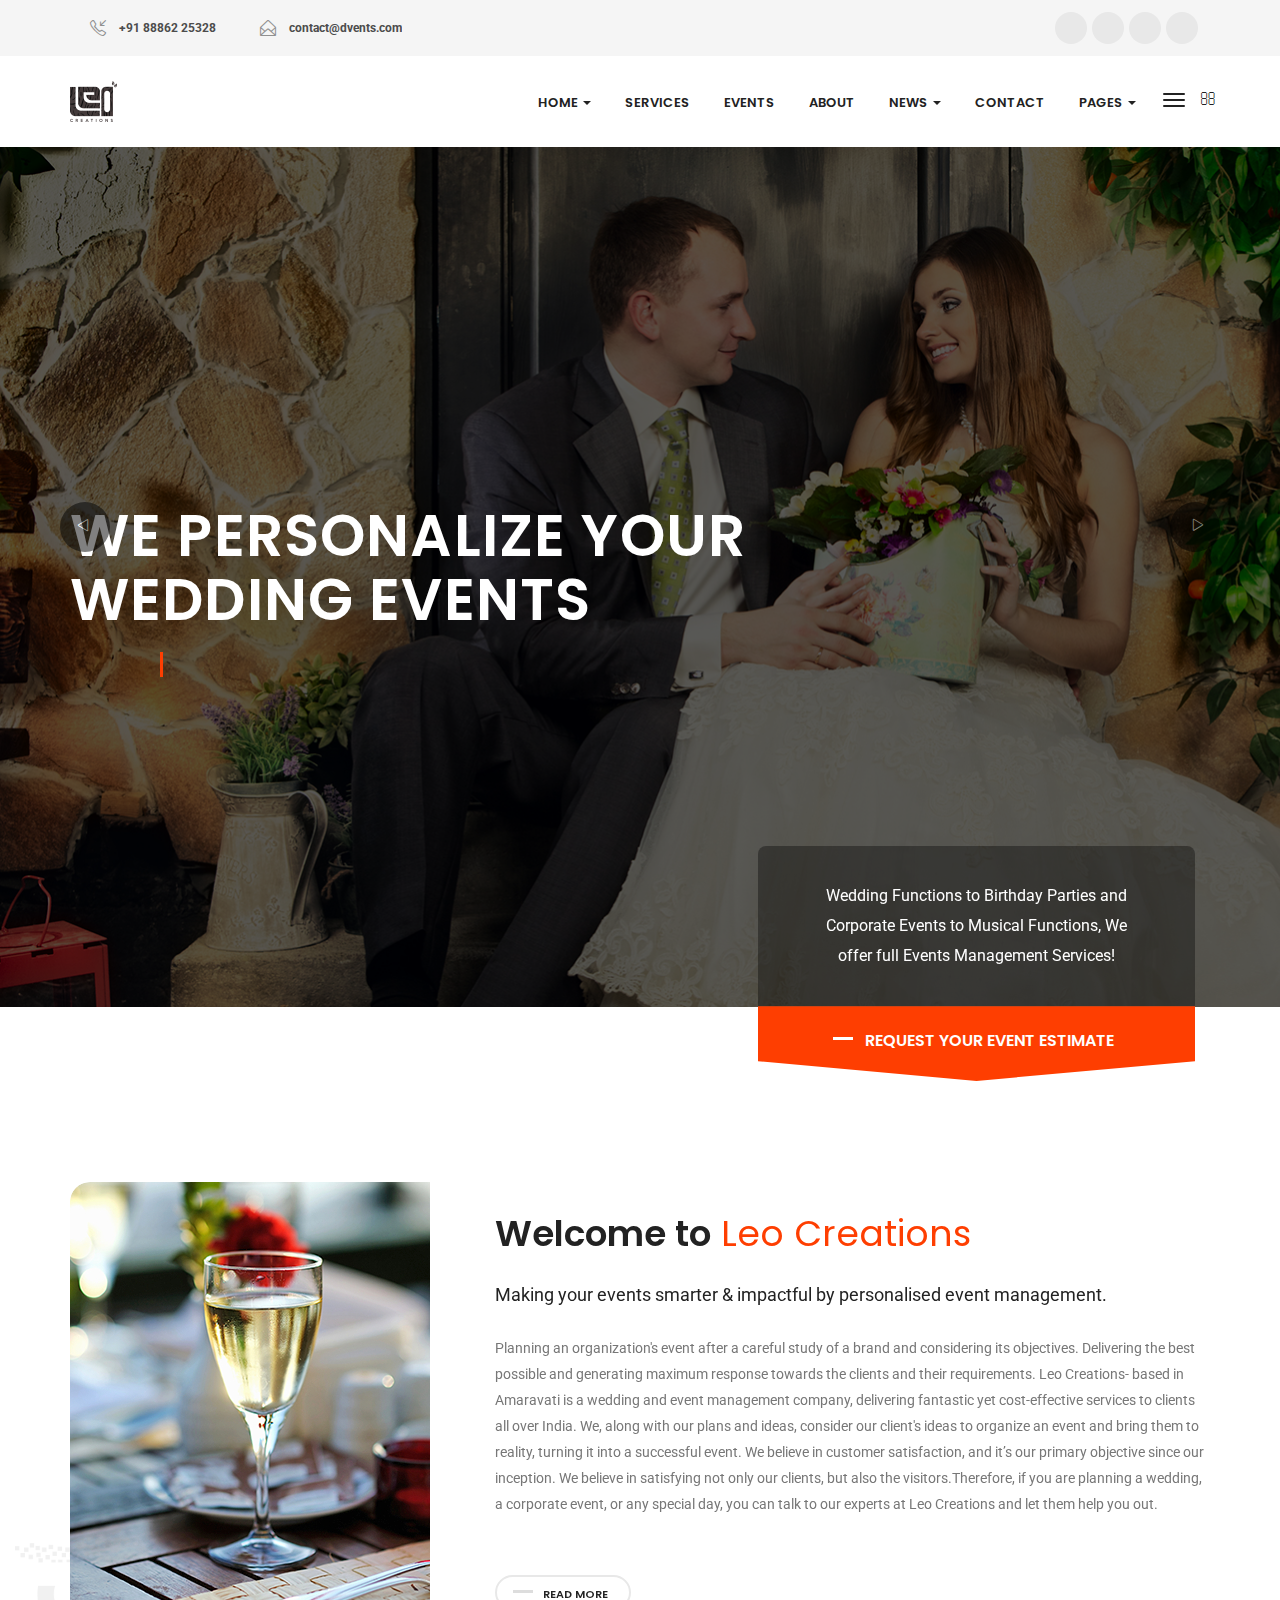
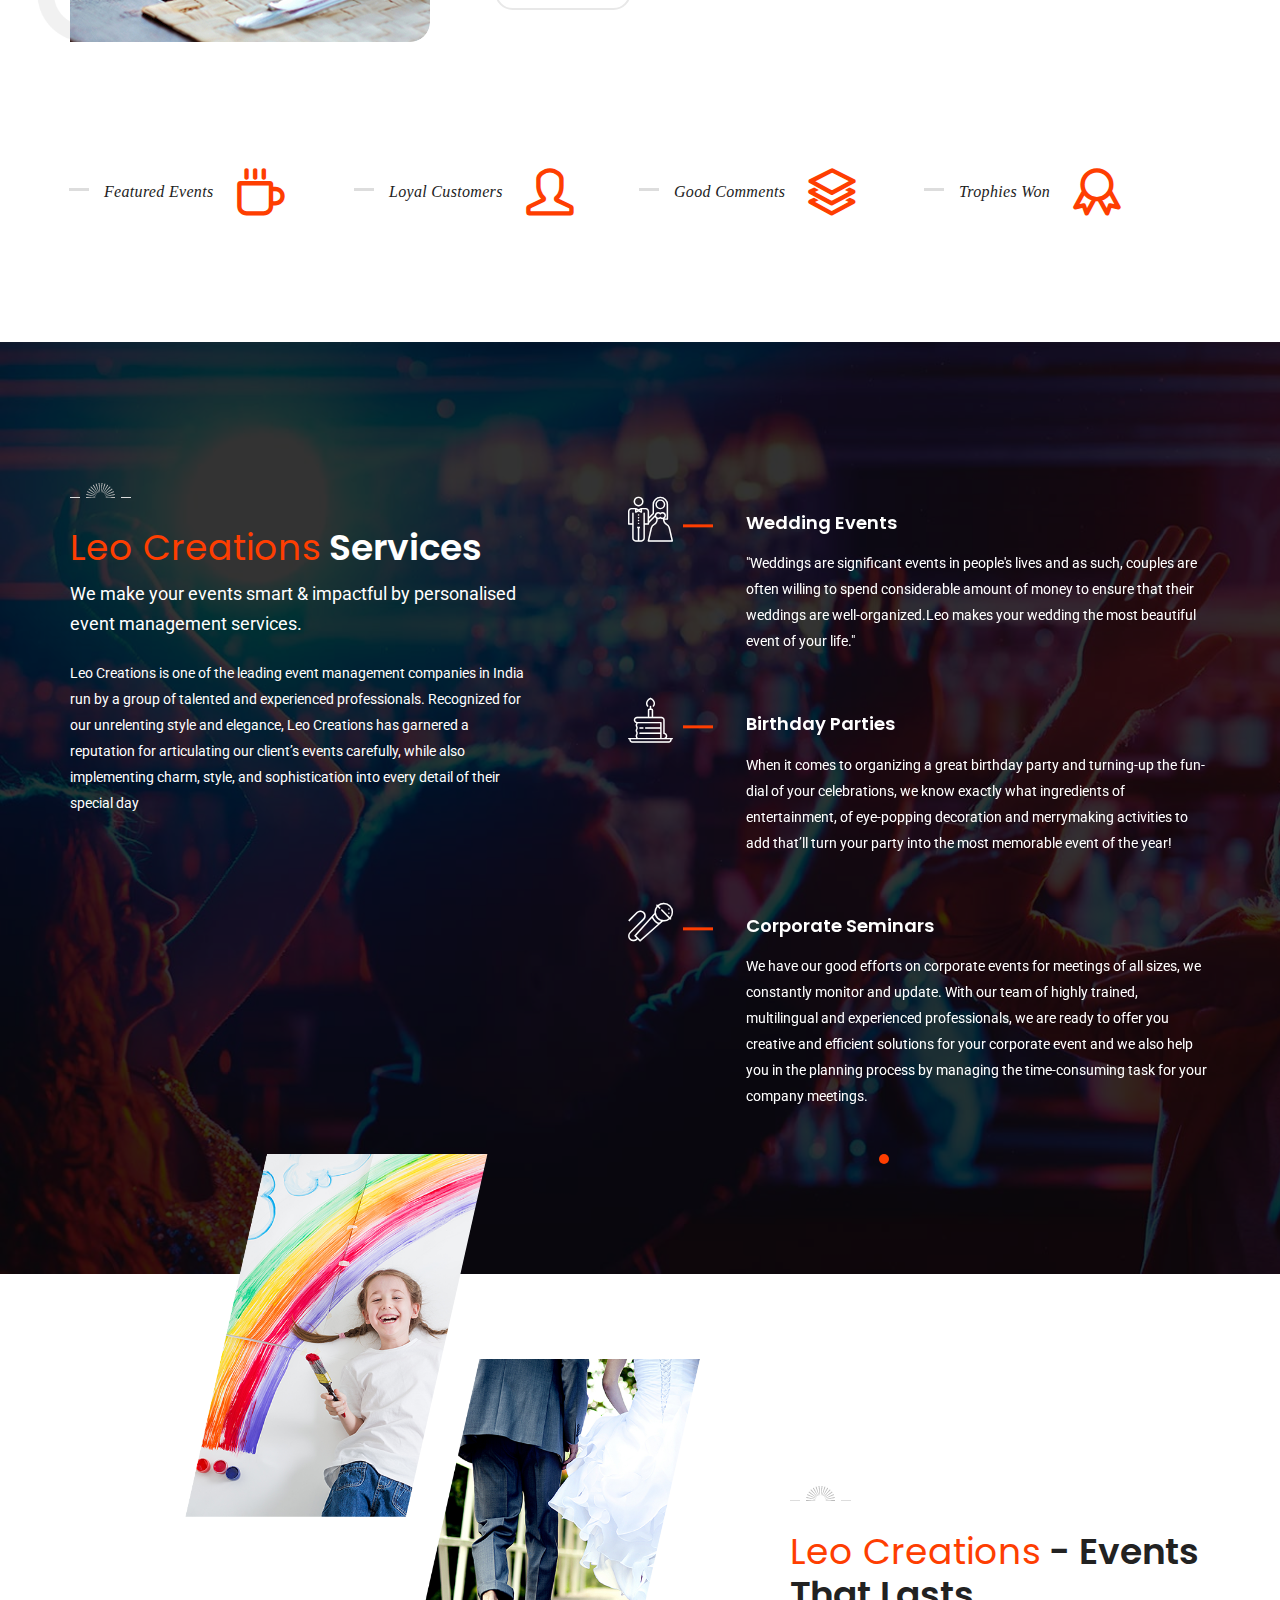
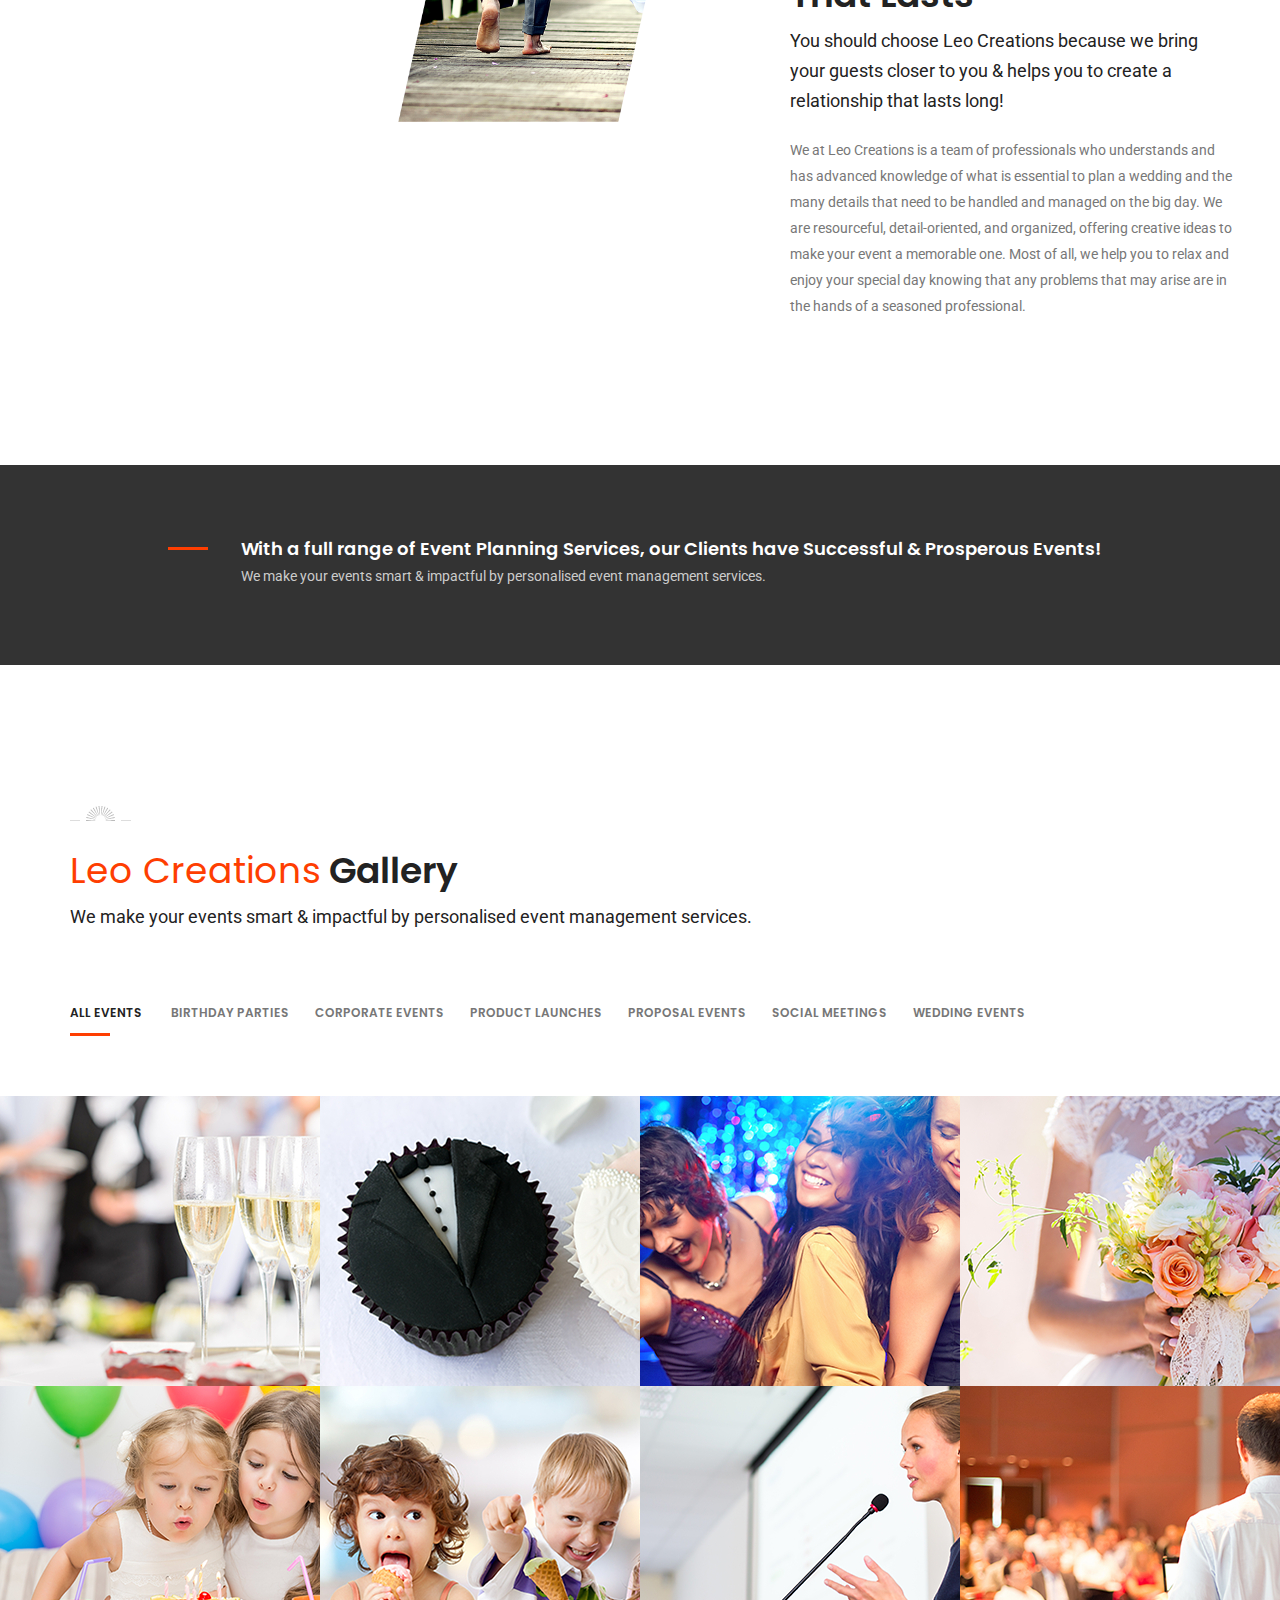
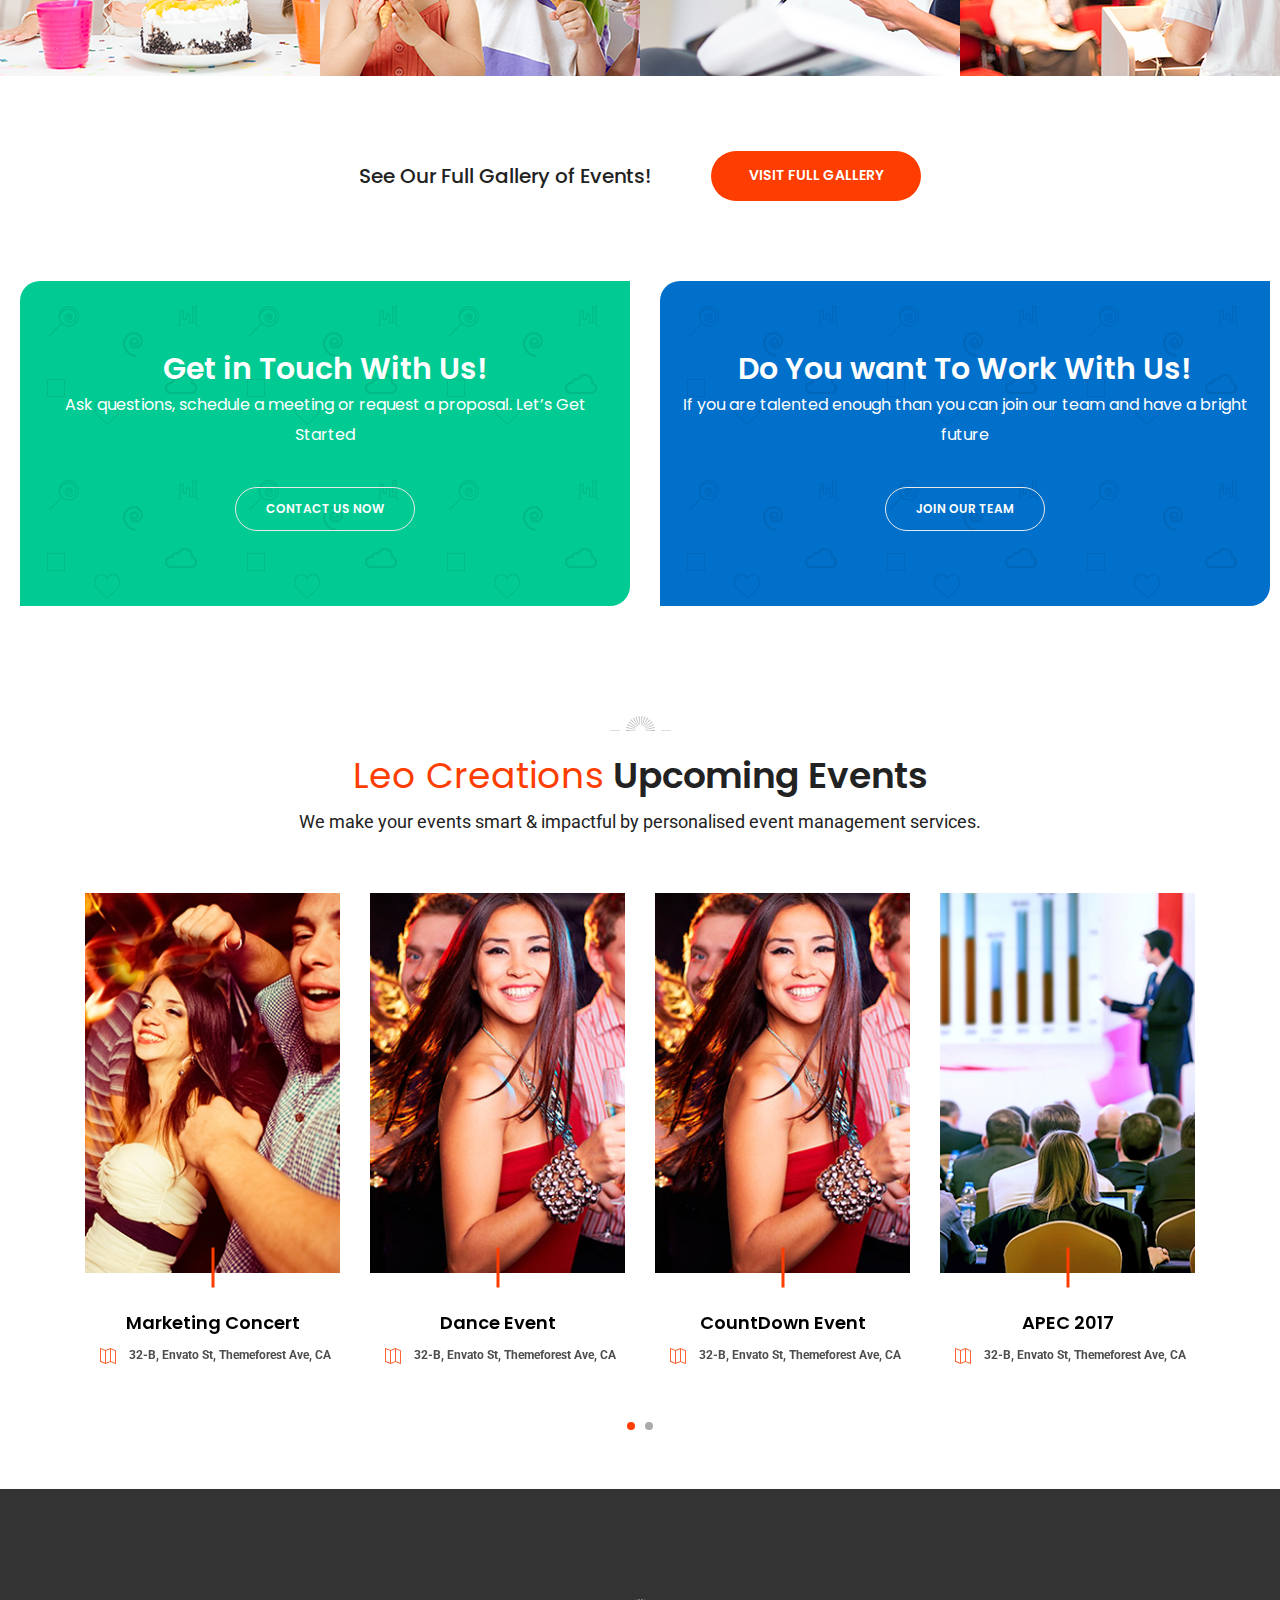
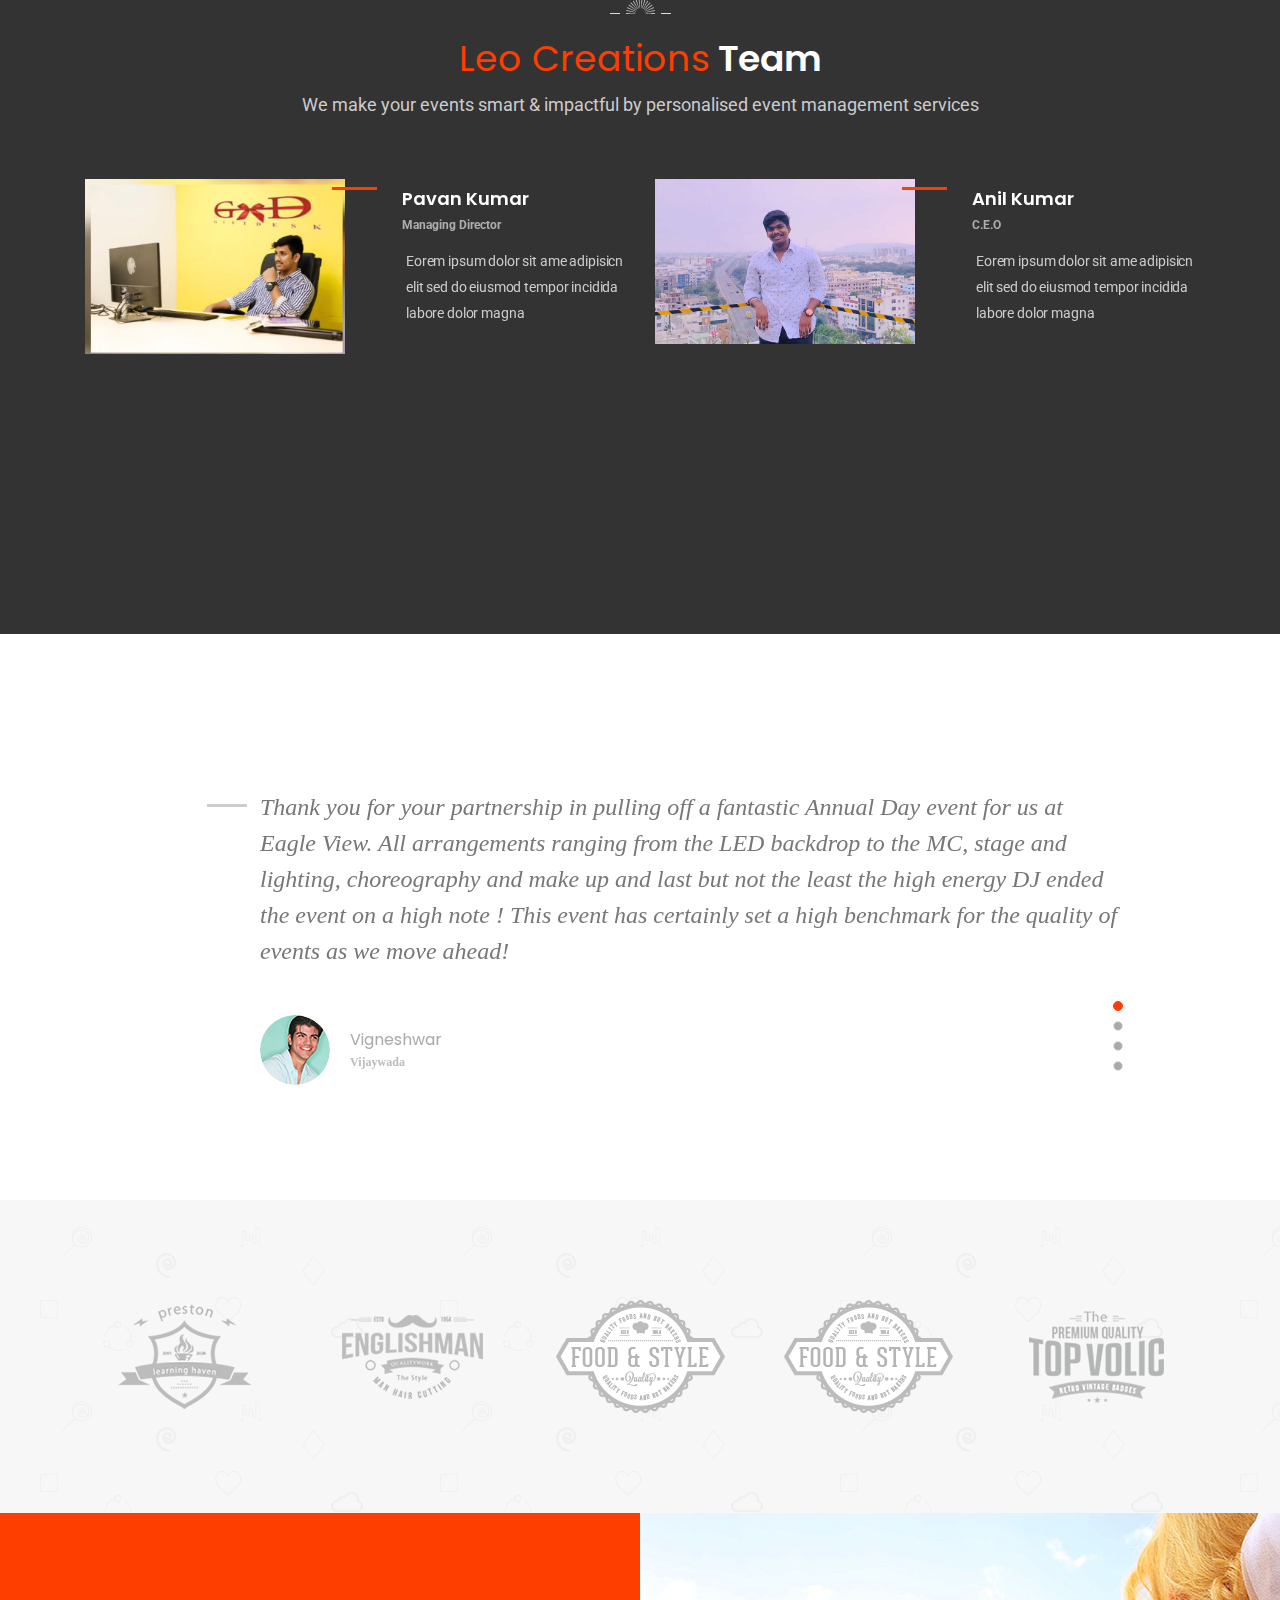
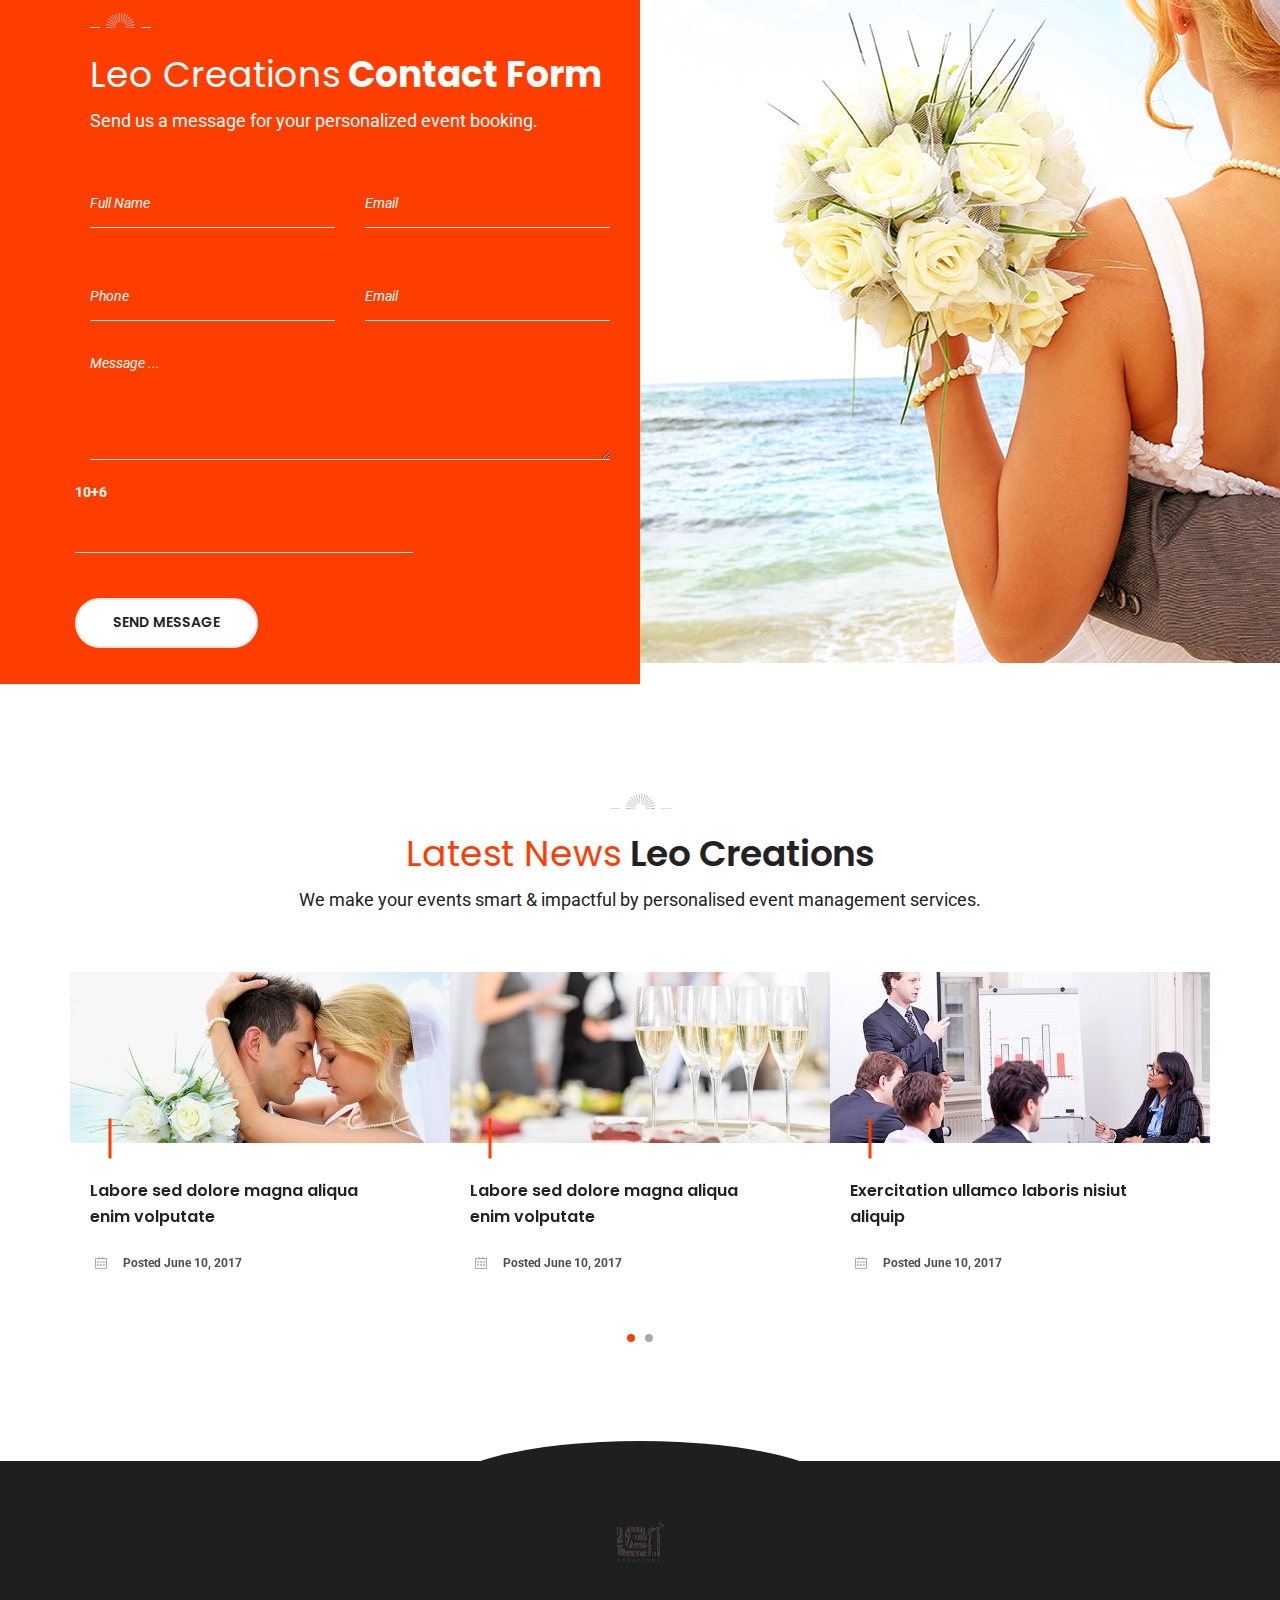
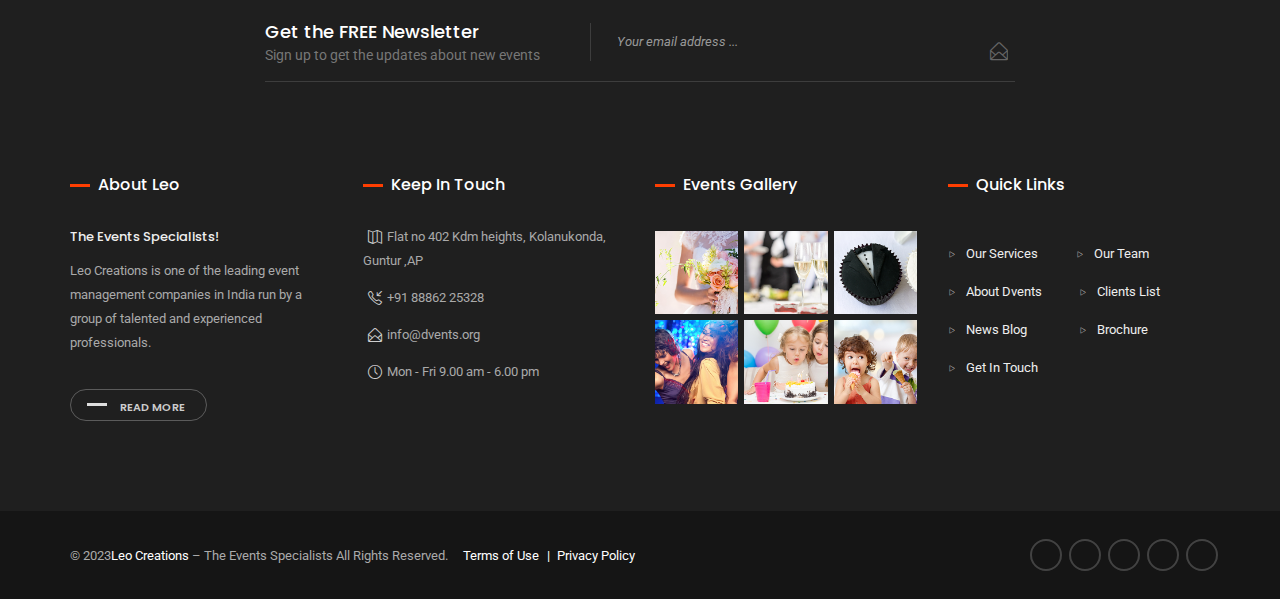
==== dvents/home pages/index.html @ 42c7dfa6 "first commit" ====
<!DOCTYPE html>
<html lang="en-US" >


<!-- Mirrored from demo.ovatheme.com/dvents/home-2/ by HTTrack Website Copier/3.x [XR&CO'2014], Mon, 02 Jan 2023 11:32:27 GMT -->
<!-- Added by HTTrack --><meta http-equiv="content-type" content="text/html;charset=UTF-8" /><!-- /Added by HTTrack -->
<head>
    <meta http-equiv="Content-Type" content="text/html; charset=UTF-8" />
    <link rel="profile" href="https://gmpg.org/xfn/11">
    <link rel="pingback" href="https://demo.ovatheme.com/dvents/xmlrpc.php">
    <meta http-equiv="X-UA-Compatible" content="IE=edge">
    <meta name="viewport" content="width=device-width, initial-scale=1, maximum-scale=1, user-scalable=0"/>
    <title>Home 2 &#8211; Dvents Events Management Companies and Agencies</title>
<meta name='robots' content='max-image-preview:large' />
<link rel='dns-prefetch' href='http://demo.ovatheme.com/' />
<link rel='dns-prefetch' href='http://fonts.googleapis.com/' />
<link rel="alternate" type="application/rss+xml" title="Dvents Events Management Companies and Agencies &raquo; Feed" href="https://demo.ovatheme.com/dvents/feed/" />
<link rel="alternate" type="application/rss+xml" title="Dvents Events Management Companies and Agencies &raquo; Comments Feed" href="https://demo.ovatheme.com/dvents/comments/feed/" />
<script type="text/javascript">
window._wpemojiSettings = {"baseUrl":"https:\/\/s.w.org\/images\/core\/emoji\/14.0.0\/72x72\/","ext":".png","svgUrl":"https:\/\/s.w.org\/images\/core\/emoji\/14.0.0\/svg\/","svgExt":".svg","source":{"concatemoji":"https:\/\/demo.ovatheme.com\/dvents\/wp-includes\/js\/wp-emoji-release.min.js?ver=6.1.1"}};
/*! This file is auto-generated */
!function(e,a,t){var n,r,o,i=a.createElement("canvas"),p=i.getContext&&i.getContext("2d");function s(e,t){var a=String.fromCharCode,e=(p.clearRect(0,0,i.width,i.height),p.fillText(a.apply(this,e),0,0),i.toDataURL());return p.clearRect(0,0,i.width,i.height),p.fillText(a.apply(this,t),0,0),e===i.toDataURL()}function c(e){var t=a.createElement("script");t.src=e,t.defer=t.type="text/javascript",a.getElementsByTagName("head")[0].appendChild(t)}for(o=Array("flag","emoji"),t.supports={everything:!0,everythingExceptFlag:!0},r=0;r<o.length;r++)t.supports[o[r]]=function(e){if(p&&p.fillText)switch(p.textBaseline="top",p.font="600 32px Arial",e){case"flag":return s([127987,65039,8205,9895,65039],[127987,65039,8203,9895,65039])?!1:!s([55356,56826,55356,56819],[55356,56826,8203,55356,56819])&&!s([55356,57332,56128,56423,56128,56418,56128,56421,56128,56430,56128,56423,56128,56447],[55356,57332,8203,56128,56423,8203,56128,56418,8203,56128,56421,8203,56128,56430,8203,56128,56423,8203,56128,56447]);case"emoji":return!s([129777,127995,8205,129778,127999],[129777,127995,8203,129778,127999])}return!1}(o[r]),t.supports.everything=t.supports.everything&&t.supports[o[r]],"flag"!==o[r]&&(t.supports.everythingExceptFlag=t.supports.everythingExceptFlag&&t.supports[o[r]]);t.supports.everythingExceptFlag=t.supports.everythingExceptFlag&&!t.supports.flag,t.DOMReady=!1,t.readyCallback=function(){t.DOMReady=!0},t.supports.everything||(n=function(){t.readyCallback()},a.addEventListener?(a.addEventListener("DOMContentLoaded",n,!1),e.addEventListener("load",n,!1)):(e.attachEvent("onload",n),a.attachEvent("onreadystatechange",function(){"complete"===a.readyState&&t.readyCallback()})),(e=t.source||{}).concatemoji?c(e.concatemoji):e.wpemoji&&e.twemoji&&(c(e.twemoji),c(e.wpemoji)))}(window,document,window._wpemojiSettings);
</script>
<style type="text/css">
img.wp-smiley,
img.emoji {
	display: inline !important;
	border: none !important;
	box-shadow: none !important;
	height: 1em !important;
	width: 1em !important;
	margin: 0 0.07em !important;
	vertical-align: -0.1em !important;
	background: none !important;
	padding: 0 !important;
}
</style>
	<link rel='stylesheet' id='wp-block-library-css' href='../wp-includes/css/dist/block-library/style.min6a4d.css?ver=6.1.1' type='text/css' media='all' />
<link rel='stylesheet' id='classic-theme-styles-css' href='../wp-includes/css/classic-themes.min68b3.css?ver=1' type='text/css' media='all' />
<style id='global-styles-inline-css' type='text/css'>
body{--wp--preset--color--black: #000000;--wp--preset--color--cyan-bluish-gray: #abb8c3;--wp--preset--color--white: #ffffff;--wp--preset--color--pale-pink: #f78da7;--wp--preset--color--vivid-red: #cf2e2e;--wp--preset--color--luminous-vivid-orange: #ff6900;--wp--preset--color--luminous-vivid-amber: #fcb900;--wp--preset--color--light-green-cyan: #7bdcb5;--wp--preset--color--vivid-green-cyan: #00d084;--wp--preset--color--pale-cyan-blue: #8ed1fc;--wp--preset--color--vivid-cyan-blue: #0693e3;--wp--preset--color--vivid-purple: #9b51e0;--wp--preset--gradient--vivid-cyan-blue-to-vivid-purple: linear-gradient(135deg,rgba(6,147,227,1) 0%,rgb(155,81,224) 100%);--wp--preset--gradient--light-green-cyan-to-vivid-green-cyan: linear-gradient(135deg,rgb(122,220,180) 0%,rgb(0,208,130) 100%);--wp--preset--gradient--luminous-vivid-amber-to-luminous-vivid-orange: linear-gradient(135deg,rgba(252,185,0,1) 0%,rgba(255,105,0,1) 100%);--wp--preset--gradient--luminous-vivid-orange-to-vivid-red: linear-gradient(135deg,rgba(255,105,0,1) 0%,rgb(207,46,46) 100%);--wp--preset--gradient--very-light-gray-to-cyan-bluish-gray: linear-gradient(135deg,rgb(238,238,238) 0%,rgb(169,184,195) 100%);--wp--preset--gradient--cool-to-warm-spectrum: linear-gradient(135deg,rgb(74,234,220) 0%,rgb(151,120,209) 20%,rgb(207,42,186) 40%,rgb(238,44,130) 60%,rgb(251,105,98) 80%,rgb(254,248,76) 100%);--wp--preset--gradient--blush-light-purple: linear-gradient(135deg,rgb(255,206,236) 0%,rgb(152,150,240) 100%);--wp--preset--gradient--blush-bordeaux: linear-gradient(135deg,rgb(254,205,165) 0%,rgb(254,45,45) 50%,rgb(107,0,62) 100%);--wp--preset--gradient--luminous-dusk: linear-gradient(135deg,rgb(255,203,112) 0%,rgb(199,81,192) 50%,rgb(65,88,208) 100%);--wp--preset--gradient--pale-ocean: linear-gradient(135deg,rgb(255,245,203) 0%,rgb(182,227,212) 50%,rgb(51,167,181) 100%);--wp--preset--gradient--electric-grass: linear-gradient(135deg,rgb(202,248,128) 0%,rgb(113,206,126) 100%);--wp--preset--gradient--midnight: linear-gradient(135deg,rgb(2,3,129) 0%,rgb(40,116,252) 100%);--wp--preset--duotone--dark-grayscale: url('#wp-duotone-dark-grayscale');--wp--preset--duotone--grayscale: url('#wp-duotone-grayscale');--wp--preset--duotone--purple-yellow: url('#wp-duotone-purple-yellow');--wp--preset--duotone--blue-red: url('#wp-duotone-blue-red');--wp--preset--duotone--midnight: url('#wp-duotone-midnight');--wp--preset--duotone--magenta-yellow: url('#wp-duotone-magenta-yellow');--wp--preset--duotone--purple-green: url('#wp-duotone-purple-green');--wp--preset--duotone--blue-orange: url('#wp-duotone-blue-orange');--wp--preset--font-size--small: 13px;--wp--preset--font-size--medium: 20px;--wp--preset--font-size--large: 36px;--wp--preset--font-size--x-large: 42px;--wp--preset--spacing--20: 0.44rem;--wp--preset--spacing--30: 0.67rem;--wp--preset--spacing--40: 1rem;--wp--preset--spacing--50: 1.5rem;--wp--preset--spacing--60: 2.25rem;--wp--preset--spacing--70: 3.38rem;--wp--preset--spacing--80: 5.06rem;}:where(.is-layout-flex){gap: 0.5em;}body .is-layout-flow > .alignleft{float: left;margin-inline-start: 0;margin-inline-end: 2em;}body .is-layout-flow > .alignright{float: right;margin-inline-start: 2em;margin-inline-end: 0;}body .is-layout-flow > .aligncenter{margin-left: auto !important;margin-right: auto !important;}body .is-layout-constrained > .alignleft{float: left;margin-inline-start: 0;margin-inline-end: 2em;}body .is-layout-constrained > .alignright{float: right;margin-inline-start: 2em;margin-inline-end: 0;}body .is-layout-constrained > .aligncenter{margin-left: auto !important;margin-right: auto !important;}body .is-layout-constrained > :where(:not(.alignleft):not(.alignright):not(.alignfull)){max-width: var(--wp--style--global--content-size);margin-left: auto !important;margin-right: auto !important;}body .is-layout-constrained > .alignwide{max-width: var(--wp--style--global--wide-size);}body .is-layout-flex{display: flex;}body .is-layout-flex{flex-wrap: wrap;align-items: center;}body .is-layout-flex > *{margin: 0;}:where(.wp-block-columns.is-layout-flex){gap: 2em;}.has-black-color{color: var(--wp--preset--color--black) !important;}.has-cyan-bluish-gray-color{color: var(--wp--preset--color--cyan-bluish-gray) !important;}.has-white-color{color: var(--wp--preset--color--white) !important;}.has-pale-pink-color{color: var(--wp--preset--color--pale-pink) !important;}.has-vivid-red-color{color: var(--wp--preset--color--vivid-red) !important;}.has-luminous-vivid-orange-color{color: var(--wp--preset--color--luminous-vivid-orange) !important;}.has-luminous-vivid-amber-color{color: var(--wp--preset--color--luminous-vivid-amber) !important;}.has-light-green-cyan-color{color: var(--wp--preset--color--light-green-cyan) !important;}.has-vivid-green-cyan-color{color: var(--wp--preset--color--vivid-green-cyan) !important;}.has-pale-cyan-blue-color{color: var(--wp--preset--color--pale-cyan-blue) !important;}.has-vivid-cyan-blue-color{color: var(--wp--preset--color--vivid-cyan-blue) !important;}.has-vivid-purple-color{color: var(--wp--preset--color--vivid-purple) !important;}.has-black-background-color{background-color: var(--wp--preset--color--black) !important;}.has-cyan-bluish-gray-background-color{background-color: var(--wp--preset--color--cyan-bluish-gray) !important;}.has-white-background-color{background-color: var(--wp--preset--color--white) !important;}.has-pale-pink-background-color{background-color: var(--wp--preset--color--pale-pink) !important;}.has-vivid-red-background-color{background-color: var(--wp--preset--color--vivid-red) !important;}.has-luminous-vivid-orange-background-color{background-color: var(--wp--preset--color--luminous-vivid-orange) !important;}.has-luminous-vivid-amber-background-color{background-color: var(--wp--preset--color--luminous-vivid-amber) !important;}.has-light-green-cyan-background-color{background-color: var(--wp--preset--color--light-green-cyan) !important;}.has-vivid-green-cyan-background-color{background-color: var(--wp--preset--color--vivid-green-cyan) !important;}.has-pale-cyan-blue-background-color{background-color: var(--wp--preset--color--pale-cyan-blue) !important;}.has-vivid-cyan-blue-background-color{background-color: var(--wp--preset--color--vivid-cyan-blue) !important;}.has-vivid-purple-background-color{background-color: var(--wp--preset--color--vivid-purple) !important;}.has-black-border-color{border-color: var(--wp--preset--color--black) !important;}.has-cyan-bluish-gray-border-color{border-color: var(--wp--preset--color--cyan-bluish-gray) !important;}.has-white-border-color{border-color: var(--wp--preset--color--white) !important;}.has-pale-pink-border-color{border-color: var(--wp--preset--color--pale-pink) !important;}.has-vivid-red-border-color{border-color: var(--wp--preset--color--vivid-red) !important;}.has-luminous-vivid-orange-border-color{border-color: var(--wp--preset--color--luminous-vivid-orange) !important;}.has-luminous-vivid-amber-border-color{border-color: var(--wp--preset--color--luminous-vivid-amber) !important;}.has-light-green-cyan-border-color{border-color: var(--wp--preset--color--light-green-cyan) !important;}.has-vivid-green-cyan-border-color{border-color: var(--wp--preset--color--vivid-green-cyan) !important;}.has-pale-cyan-blue-border-color{border-color: var(--wp--preset--color--pale-cyan-blue) !important;}.has-vivid-cyan-blue-border-color{border-color: var(--wp--preset--color--vivid-cyan-blue) !important;}.has-vivid-purple-border-color{border-color: var(--wp--preset--color--vivid-purple) !important;}.has-vivid-cyan-blue-to-vivid-purple-gradient-background{background: var(--wp--preset--gradient--vivid-cyan-blue-to-vivid-purple) !important;}.has-light-green-cyan-to-vivid-green-cyan-gradient-background{background: var(--wp--preset--gradient--light-green-cyan-to-vivid-green-cyan) !important;}.has-luminous-vivid-amber-to-luminous-vivid-orange-gradient-background{background: var(--wp--preset--gradient--luminous-vivid-amber-to-luminous-vivid-orange) !important;}.has-luminous-vivid-orange-to-vivid-red-gradient-background{background: var(--wp--preset--gradient--luminous-vivid-orange-to-vivid-red) !important;}.has-very-light-gray-to-cyan-bluish-gray-gradient-background{background: var(--wp--preset--gradient--very-light-gray-to-cyan-bluish-gray) !important;}.has-cool-to-warm-spectrum-gradient-background{background: var(--wp--preset--gradient--cool-to-warm-spectrum) !important;}.has-blush-light-purple-gradient-background{background: var(--wp--preset--gradient--blush-light-purple) !important;}.has-blush-bordeaux-gradient-background{background: var(--wp--preset--gradient--blush-bordeaux) !important;}.has-luminous-dusk-gradient-background{background: var(--wp--preset--gradient--luminous-dusk) !important;}.has-pale-ocean-gradient-background{background: var(--wp--preset--gradient--pale-ocean) !important;}.has-electric-grass-gradient-background{background: var(--wp--preset--gradient--electric-grass) !important;}.has-midnight-gradient-background{background: var(--wp--preset--gradient--midnight) !important;}.has-small-font-size{font-size: var(--wp--preset--font-size--small) !important;}.has-medium-font-size{font-size: var(--wp--preset--font-size--medium) !important;}.has-large-font-size{font-size: var(--wp--preset--font-size--large) !important;}.has-x-large-font-size{font-size: var(--wp--preset--font-size--x-large) !important;}
.wp-block-navigation a:where(:not(.wp-element-button)){color: inherit;}
:where(.wp-block-columns.is-layout-flex){gap: 2em;}
.wp-block-pullquote{font-size: 1.5em;line-height: 1.6;}
</style>
<link rel='stylesheet' id='contact-form-7-css' href='../wp-content/plugins/contact-form-7/includes/css/styles77e1.css?ver=5.6.4' type='text/css' media='all' />
<link rel='stylesheet' id='parent-style-css' href='../wp-content/themes/ova-dvents/style6a4d.css?ver=6.1.1' type='text/css' media='all' />
<link rel='stylesheet' id='ova-dvents-fonts-css' href='https://fonts.googleapis.com/css?family=Roboto%3A100%2C200%2C300%2C400%2C500%2C600%2C700%2C800%2C900%22%7CRaleway%3A100%2C200%2C300%2C400%2C500%2C600%2C700%2C800%2C900%7CPoppins%3A100%2C200%2C300%2C400%2C500%2C600%2C700%2C800%2C900&amp;subset=latin%2Clatin-ext' type='text/css' media='all' />
<link rel='stylesheet' id='bootstrap-css' href='../wp-content/themes/ova-dvents/assets/libs/bootstrap/bootstrap.css' type='text/css' media='all' />
<link rel='stylesheet' id='font-awesome-css' href='../wp-content/themes/ova-dvents/assets/plugins/font-awesome-4.4.0/css/font-awesome.min.css' type='text/css' media='all' />
<link rel='stylesheet' id='ova-dvents-master-css' href='../wp-content/themes/ova-dvents/assets/css/master.css' type='text/css' media='all' />
<link rel='stylesheet' id='ova-dvents-default-css' href='../wp-content/themes/ova-dvents/assets/css/default.css' type='text/css' media='all' />
<link rel='stylesheet' id='parent-stylesheet-css' href='../wp-content/themes/ova-dvents/style.css' type='text/css' media='all' />
<link rel='stylesheet' id='ova-dvents-style-css' href='../wp-content/themes/ova-dvents-child/style.css' type='text/css' media='all' />
<style id='ova-dvents-style-inline-css' type='text/css'>

    body{
      font-family: Roboto, sans-serif !important;
    }
    
    h1, h2, h3, h4, h5, h6, .h1, .h2, .h3, .h4, .h5, .h6{
        font-family: Poppins;
    }
    .btn, 
    .b-isotope-filter > li > a
    {
        font-family: Poppins;
    }
    
	a,
	.text-primary,
	.text-primary_h:hover,
	.text-primary_b:before,
	.text-primary_a:after,
	.list > li > a:hover,
	.list-mark-1 li:before,
	.pager li > a:hover,
	.pager li > a:hover .icon,
	.pagination_primary > li:first-child > a:hover,
	.pagination_primary > li:first-child > a:hover .icon,
	.pagination_primary > li:last-child > a:hover,
	.pagination_primary > li:last-child > a:hover .icon,
	.search-close:hover,
	.breadcrumb > li > a:hover,
	.navbar .navbar-nav > li > a:hover,
	.b-blockquote-3:after,
	.b-contact-social-net .social-net .social-net__link:hover,
	.pagination > .active > a,
	.pagination > .active > span,
	.pagination > .active > a:hover,
	.pagination > .active > span:hover,
	.pagination > .active > a:focus,
	.pagination > .active > span:focus,
	.footer-list__link:hover,
	.list_icon_color-primary li:before {color: #fe3e01;}
	.dropdown-menu > .active > a{
		background-color: #fe3e01 !important;
	}

	.b-post-sm-2 .entry-title a:hover,
	.b-events-2 .b-events-calendar__wrap:hover,
	.b-post-sm-2 .entry-title:hover,
	.b-post-sm-2 .entry-title a:hover,
	.b-events__title a:hover,
	.b-events-2__title a:hover,
	.pagination .current,
	.pagination li a:hover,
	.pagination li span:hover,
	ul.yamm>li.active>a,
	.b-events__details .icon
	{
		color: #fe3e01 !important;
	}
	.bg-primary,
	.bg-primary_h:hover,
	.bg-primary_b:before,
	.bg-primary_a:after,
	.btn:after,
	.pagination_primary > .active > a,
	.pagination_primary > .active > span,
	.pagination_primary > .active > a,
	.pagination_primary > .active > span,
	.pagination_primary > li > a:hover,
	.pagination_primary > li > a:focus,
	.dropcap_primary:first-letter,
	.tooltip-1 .tooltip-inner,
	.btn-primary,
	.forms__label-check-1:after,
	.forms__label-radio-2:before,
	.panel-default > .panel-heading,
	.b-isotope-filter > li > a.current:after,
	.b-isotope-filter > li > a:hover:after,
	.owl-theme .owl-controls .owl-page.active span,
	.owl-theme .owl-controls.clickable .owl-page:hover span,
	.b-pricing.active .b-pricing-price,
	.b-team .social-net__item:hover,
	.bx-wrapper .bx-pager.bx-default-pager a:hover,
	.bx-wrapper .bx-pager.bx-default-pager a.active,
	.bx-wrapper .bx-pager.bx-default-pager a:focus {background-color: #fe3e01;}
	
	
	.border_prim,
	.border_prim_h:hover,
	.pagination > .active > a,
	.pagination > .active > span,
	.pagination a:hover,
	.pagination span:hover,
	.pagination a:focus,
	.pagination span:focus,
	.progress_border_primary,
	.forms__label-radio-2:before,
	.owl-theme_mod-a .owl-controls .owl-page.active span,
	.owl-theme_mod-a .owl-controls.clickable .owl-page:hover span {border-color: #fe3e01;}
	
	.border-t_prim,
	.border-t_prim_a:after,
	.border-t_prim_b:before,
	.border-t_prim_h:hover,
	.tooltip-1.top .tooltip-arrow,
	.tooltip-1.top-left .tooltip-arrow,
	.tooltip-1.top-right .tooltip-arrow {border-top-color: #fe3e01;}
	
	.border-r_prim,
	.border-r_prim_h:hover,
	.tooltip-1.right .tooltip-arrow {border-right-color: #fe3e01;}
	
	.border-b_prim,
	.border-b_prim_h:hover,
	.tooltip-1.bottom .tooltip-arrow,
	.tooltip-1.bottom-left .tooltip-arrow,
	.tooltip-1.bottom-right .tooltip-arrow,
	.table_primary > thead > tr > th,
	.collapse.in {border-bottom-color: #fe3e01;}
	
	.border-l_prim,
	.border-l_prim_h:hover,
	.tooltip-1.left .tooltip-arrow,
	.border-left_primary:before,
	.b-blockquote-1 {border-left-color: #fe3e01;}
	.b-taglines__inner:before{ background-color: #fe3e01;}
	
	.navbar .navbar-nav > li > a { font-family: Poppins; }
	a.comment-reply-link{ font-family: Poppins; }
	.pagination__title,
	.progress__title ,
	.progress-w-number .progress-bar__number,
	.b-advertisement__label,
	.b-blockquote-3 .b-blockquote__author,
	.b-contact__name,
	.b-events .b-events-calendar,
	.b-events-2 .b-events-calendar,
	.b-info,
	.b-isotope-filter > li > a,
	.b-isotope-grid__title,
	.b-isotope__info,
	.b-post-1 .entry-footer .social-net__title,
	.b-post-1 .entry-footer .post-tags__link,
	.comments-list .comment-author,
	.comments-list .comment-btn,
	.about-author__title,
	.b-progress-list__item,
	.b-request-estimate__title,
	.b-taglines__title,
	.b-title-page__title,
	.footer .footer-section__subtitle,
	.widget-list .widget-list__link,
	.list-tags__link { font-family: Poppins; }

  
</style>
<link rel='stylesheet' id='js_composer_front-css' href='../wp-content/plugins/js_composer/assets/css/js_composer.mine1b2.css?ver=6.9.0' type='text/css' media='all' />
<script type='text/javascript' src='../wp-includes/js/jquery/jquery.mina7a0.js?ver=3.6.1' id='jquery-core-js'></script>
<script type='text/javascript' src='../wp-includes/js/jquery/jquery-migrate.mind617.js?ver=3.3.2' id='jquery-migrate-js'></script>
<link rel="https://api.w.org/" href="https://demo.ovatheme.com/dvents/wp-json/" /><link rel="alternate" type="application/json" href="https://demo.ovatheme.com/dvents/wp-json/wp/v2/pages/244" /><link rel="EditURI" type="application/rsd+xml" title="RSD" href="https://demo.ovatheme.com/dvents/xmlrpc.php?rsd" />
<link rel="wlwmanifest" type="application/wlwmanifest+xml" href="https://demo.ovatheme.com/dvents/wp-includes/wlwmanifest.xml" />
<meta name="generator" content="WordPress 6.1.1" />
<link rel="canonical" href="index.html" />
<link rel='shortlink' href='https://demo.ovatheme.com/dvents/?p=244' />
<link rel="alternate" type="application/json+oembed" href="https://demo.ovatheme.com/dvents/wp-json/oembed/1.0/embed?url=https%3A%2F%2Fdemo.ovatheme.com%2Fdvents%2Fhome-2%2F" />
<link rel="alternate" type="text/xml+oembed" href="https://demo.ovatheme.com/dvents/wp-json/oembed/1.0/embed?url=https%3A%2F%2Fdemo.ovatheme.com%2Fdvents%2Fhome-2%2F&amp;format=xml" />
<meta name="generator" content="Powered by WPBakery Page Builder - drag and drop page builder for WordPress."/>
<link rel="icon" href="../wp-content/uploads/2017/07/cropped-favicon-32x32.jpg" sizes="32x32" />
<link rel="icon" href="../wp-content/uploads/2017/07/cropped-favicon-192x192.jpg" sizes="192x192" />
<link rel="apple-touch-icon" href="../wp-content/uploads/2017/07/cropped-favicon-180x180.jpg" />
<meta name="msapplication-TileImage" content="https://demo.ovatheme.com/dvents/wp-content/uploads/2017/07/cropped-favicon-270x270.jpg" />
		<style type="text/css" id="wp-custom-css">
			.l-theme{max-width: 100%;}		</style>
		<style type="text/css" data-type="vc_shortcodes-custom-css">.vc_custom_1497177312395{background-image: url(../wp-content/uploads/2017/06/2-20985.jpg?id=146) !important;}.vc_custom_1497238475111{background-image: url(https://demo.ovatheme.com/dvents/wp-content/uploads/2017/06/2-2.jpg?id=146) !important;}.vc_custom_1499328454423{padding-bottom: 0px !important;}.vc_custom_1496978006309{padding-top: 0px !important;}.vc_custom_1498722038811{padding-bottom: 50px !important;}.vc_custom_1497253471038{background-image: url(https://demo.ovatheme.com/dvents/wp-content/uploads/2017/06/2-2.jpg?id=146) !important;}.vc_custom_1498642768805{padding-top: 0px !important;}.vc_custom_1497238518702{padding-top: 0px !important;}.vc_custom_1497249505789{padding-top: 0px !important;}</style><noscript><style> .wpb_animate_when_almost_visible { opacity: 1; }</style></noscript></head>

<body class="page-template-default page page-id-244 wpb-js-composer js-comp-ver-6.9.0 vc_responsive" >

    <div class="ovatheme_container_wide l-theme animated-css">
        <div class="wrapper">
    	
        <div class="header-search open-search">
    <div class="container">
        <div class="row">
            <div class="col-sm-8 col-sm-offset-2 col-xs-10 col-xs-offset-1">
                <div class="navbar-search">
                    <form class="search-global" action="https://demo.ovatheme.com/dvents/"  >
                        <input type="text" placeholder="Type to search" autocomplete="off" name="s" value="" class="search-global__input"/>
                        <button class="search-global__btn"><i class="icon stroke icon-Search"></i></button>
                        <div class="search-global__note">Begin typing your search above and press return to search.</div>
                    </form>
                </div>
            </div>
        </div>
    </div>
    <button type="button" class="search-close close"><i class="fa fa-times"></i></button>
</div>

<div data-off-canvas="mobile-slidebar left overlay">
    <a href="https://demo.ovatheme.com/dvents/" class="navbar-brand scroll">
                    <img src="../wp-content/uploads/2017/08\leo png.png" class="normal-logo" alt="Dvents Events Management Companies and Agencies">
            <img src="../wp-content/uploads/2017/08\leo png.png" alt="Dvents Events Management Companies and Agencies" class="scroll-logo hidden-xs"/>
            </a>

    <ul id="menu-mobile-menu" class="nav navbar-nav"><li class=" dropdown"><a title="Home" href="https://demo.ovatheme.com/" data-toggle="dropdown" class="dropdown-toggle" aria-haspopup="true" aria-expanded="false">Home <span class="caret"></span></a>
<ul role="menu" class=" dropdown-menu">
	<li><a title="Home" href="https://demo.ovatheme.com/dvents/">Home</a></li>
	<li class=" active"><a title="Home 2" href="index.html">Home 2</a></li>
</ul>
</li>
<li><a title="Services" href="https://demo.ovatheme.com/dvents/services/">Services</a></li>
<li><a title="Events" href="#events">Events</a></li>
<li><a title="About" href="https://demo.ovatheme.com/dvents/about/">About</a></li>
<li class=" dropdown"><a title="News" href="https://demo.ovatheme.com/dvents/blog/" data-toggle="dropdown" class="dropdown-toggle" aria-haspopup="true" aria-expanded="false">News <span class="caret"></span></a>
<ul role="menu" class=" dropdown-menu">
	<li><a title="Blog" href="https://demo.ovatheme.com/dvents/blog/">Blog</a></li>
	<li><a title="Blog detail" href="https://demo.ovatheme.com/dvents/labore-sed-dolore-magna-aliqua-enim-volputate/">Blog detail</a></li>
</ul>
</li>
<li><a title="Contact" href="https://demo.ovatheme.com/dvents/contact/">Contact</a></li>
<li class=" dropdown"><a title="Pages" href="#" data-toggle="dropdown" class="dropdown-toggle" aria-haspopup="true" aria-expanded="false">Pages <span class="caret"></span></a>
<ul role="menu" class=" dropdown-menu">
	<li><a title="Terms of use" href="https://demo.ovatheme.com/dvents/terms-of-use/">Terms of use</a></li>
	<li><a title="Privacy Policy" href="https://demo.ovatheme.com/dvents/privacy-policy/">Privacy Policy</a></li>
	<li><a title="Typography" href="https://demo.ovatheme.com/dvents/typography/">Typography</a></li>
</ul>
</li>
</ul></div>




<div class="wrap-fixed-menu" id="fixedMenu">
    <nav class="fullscreen-center-menu">
        <div class="menu-main-menu-container">
            <ul id="menu-popup-menu" class="menu"><li><a href="https://demo.ovatheme.com/dvents/">Home</a></li>
<li><a href="https://demo.ovatheme.com/dvents/services/">Services</a></li>
<li><a href="https://demo.ovatheme.com/dvents/events/">Events</a></li>
<li><a href="https://demo.ovatheme.com/dvents/about/">About</a></li>
<li><a href="https://demo.ovatheme.com/dvents/blog/">Blog</a></li>
<li><a href="https://demo.ovatheme.com/dvents/contact/">Get in Touch</a></li>
</ul>
        </div>
    </nav>
    <button type="button" class="fullmenu-close"><i class="fa fa-times"></i></button>
</div>
<header class="header header-boxed-width header-background-trans header-logo-black header-topbarbox-1-left header-topbarbox-2-right header-navibox-1-left header-navibox-2-right header-navibox-3-right header-navibox-4-right">
    <div class="top-bar">
        <div class="container container-boxed-width">
            <div class="container">
                <div class="header-topbarbox-1">

                    <ul class="top-bar-contact">
	                    		                    <li class="top-bar-contact__item"><i class="icon icon-call-in"></i>  +91 88862 25328</li><li class="top-bar-contact__item"><i class="icon icon-envelope-open"></i> <a href="https://demo.ovatheme.com/cdn-cgi/l/email-protection" class="__cf_email__" data-cfemail="e98a86879d888a9da98d9f8c879d9ac78a8684">[email&#160;protected]</a></li>	                                        </ul>
                </div>
                <div class="header-topbarbox-2">
                    <ul class="social-net list-inline">
	                    		                    <li class="social-net__item">
                     <a class="social-net__link text-primary_h" href="#" ><i class="icon fa fa-twitter"></i></a>
                 </li><li class="social-net__item">
                     <a class="social-net__link text-primary_h" href="#" ><i class="icon fa fa-facebook"></i></a>
                 </li><li class="social-net__item">
                     <a class="social-net__link text-primary_h" href="#" ><i class="icon fa fa-google-plus"></i></a>
                 </li><li class="social-net__item">
                     <a class="social-net__link text-primary_h" href="#" ><i class="icon fa fa-linkedin"></i></a>
                 </li>	                                        </ul>
                    <!-- end social-list-->
                </div>
            </div>
        </div>
    </div>
    <div class="container container-boxed-width">
        <div class="row" >
        <nav id="nav" class="navbar">
            <div class="container">
                <div class="header-navibox-1">
                    <!-- Mobile Trigger Start-->
                    <button class="menu-mobile-button visible-xs-block js-toggle-mobile-slidebar toggle-menu-button">
                        <i class="toggle-menu-button-icon">
                            <span></span>
                            <span></span>
                            <span></span>
                            <span></span>
                            <span></span>
                            <span></span>
                        </i>
                    </button>
                    <!-- Mobile Trigger End-->
                    <a href="https://demo.ovatheme.com/dvents/" class="navbar-brand scroll">
	                                                <img src="../wp-content/uploads/2017/08\leo png.png" class="normal-logo" alt="Dvents Events Management Companies and Agencies">
                            <img src="../wp-content/uploads/2017/08\leo png.png" alt="Dvents Events Management Companies and Agencies" class="scroll-logo hidden-xs"/>
	                                        </a>
                </div>
                <div class="header-navibox-3">
                    <ul class="nav navbar-nav hidden-xs clearfix vcenter">
                        <li>
                            <button class="js-toggle-screen toggle-menu-button">
                                <i class="toggle-menu-button-icon">
                                    <span></span>
                                    <span></span>
                                    <span></span>
                                    <span></span>
                                    <span></span>
                                    <span></span>
                                </i>
                            </button>
                        </li>
                        <li><a href="#" class="btn_header_search"><i class="fa fa-search"></i></a></li>
                    </ul>
                </div>
                <div class="header-navibox-2">

	                <ul id="menu-primary-menu" class="yamm main-menu nav navbar-nav"><li class=" dropdown"><a title="Home" href="#" data-toggle="dropdown" class="dropdown-toggle" aria-haspopup="true" aria-expanded="false">Home <span class="caret"></span></a>
<ul role="menu" class=" dropdown-menu">
	<li><a title="Home" href="https://demo.ovatheme.com/dvents/">Home</a></li>
	<li class=" active"><a title="Home 2" href="index.html">Home 2</a></li>
</ul>
</li>
<li><a title="SERVICES" href="#services">SERVICES</a></li>
<li><a title="Events" href="#events">Events</a></li>
<li><a title="ABOUT" href="#about">ABOUT</a></li>
<li class=" dropdown"><a title="NEWS" href="#" data-toggle="dropdown" class="dropdown-toggle" aria-haspopup="true" aria-expanded="false">NEWS <span class="caret"></span></a>
<ul role="menu" class=" dropdown-menu">
	<li><a title="Blog" href="#blog">Blog</a></li>
	<li><a title="Blog detail" href="https://demo.ovatheme.com/dvents/labore-sed-dolore-magna-aliqua-enim-volputate-2/">Blog detail</a></li>
</ul>
</li>
<li><a title="CONTACT" href="#contact-form">CONTACT</a></li>
<li class=" dropdown"><a title="PAGES" href="#" data-toggle="dropdown" class="dropdown-toggle" aria-haspopup="true" aria-expanded="false">PAGES <span class="caret"></span></a>
<ul role="menu" class=" dropdown-menu">
	<li><a title="Header 1" href="https://demo.ovatheme.com/dvents/header-1/">Header 1</a></li>
	<li><a title="Header 2" href="https://demo.ovatheme.com/dvents/header-2/">Header 2</a></li>
	<li><a title="Header 3" href="https://demo.ovatheme.com/dvents/header-3/">Header 3</a></li>
	<li><a title="Header 4" href="https://demo.ovatheme.com/dvents/header-4/">Header 4</a></li>
	<li><a title="Header 5" href="https://demo.ovatheme.com/dvents/header-5/">Header 5</a></li>
	<li><a title="Header 6" href="https://demo.ovatheme.com/dvents/header-6/">Header 6</a></li>
	<li><a title="Header 7" href="https://demo.ovatheme.com/dvents/header-7/">Header 7</a></li>
	<li><a title="Header 8" href="https://demo.ovatheme.com/dvents/header-8/">Header 8</a></li>
	<li><a title="Header 9" href="https://demo.ovatheme.com/dvents/header-9/">Header 9</a></li>
	<li><a title="Terms of use" href="https://demo.ovatheme.com/dvents/terms-of-use/">Terms of use</a></li>
	<li><a title="Privacy Policy" href="https://demo.ovatheme.com/dvents/privacy-policy/">Privacy Policy</a></li>
	<li><a title="Typography" href="https://demo.ovatheme.com/dvents/typography/">Typography</a></li>
</ul>
</li>
</ul>

                </div>
            </div>
        </nav>
        </div>
    </div>
</header>




        		<section class="page-section ">
		    <div class="container">
		        <div class="">
		            <div class=" ovatheme_nosidebar" >
	
<div data-vc-full-width="true" data-vc-full-width-init="false" data-vc-stretch-content="true" class="vc_row wpb_row vc_row-fluid vc_row-no-padding vc_row-o-content-middle vc_row-flex"><div class="wpb_column vc_column_container vc_col-sm-12"><div class="vc_column-inner"><div class="wpb_wrapper"><div 
	id="main-slider" 
	data-slider-width="100%" 
	data-slider-height="860" 
	data-slider-arrows="true" 
	data-slider-buttons="false" 
	data-slider-autoplay="true" 
	data-slideAnimationDuration="700" 
	class="main-slider slider-pro  main-slider_mod-a ">
	<div class="sp-slides"><div class="sp-slide ">
				<img src="../wp-content/uploads/2017/06/bg-2.jpg" alt="We are the Event Management Specialists" class="sp-image"/>
	            <div class="container">
	              <div class="row">
	                <div class="col-sm-10 ">
	                 
	<div 
	data-width="100%" 
	data-show-transition="left" 
	data-hide-transition="left" 
	data-show-duration="2000" 
	data-show-delay="1200" 
	data-hide-delay="400" 
	class="main-slider__info sp-layer">We are the Event Management Specialists</div>
	<h2 data-width="100%" 
	data-show-transition="left" 
	data-hide-transition="left" 
	data-show-duration="800" 
	data-show-delay="400" 
	data-hide-delay="400" 
	class="main-slider__title sp-layer">WE PERSONALIZE YOUR WEDDING EVENTS</h2>
	                  <div data-width="100%" data-show-transition="left" data-hide-transition="left" data-show-duration="1200" data-show-delay="600" data-hide-delay="400" class="sp-layer">
	                    <div class="main-slider__decor bg-primary"></div>
	                  </div>
	                  <div data-width="100%" data-show-transition="left" data-hide-transition="left" data-show-duration="1200" data-show-delay="2000" data-hide-delay="400" class="sp-layer"><a href="https://demo.ovatheme.com/service" class="main-slider__btn btn btn-default">our features</a></div>
	                </div>
	              </div>
	            </div>
             </div><div class="sp-slide ">
				<img src="../wp-content/uploads/2017/06/bg-1.jpg" alt="Birthday Event Management Specialists" class="sp-image"/>
	            <div class="container">
	              <div class="row">
	                <div class="col-sm-10 ">
	                  
	    <div data-width="100%" 
	    data-show-transition="right" 
	    data-hide-transition="left" 
	    data-show-duration="1200" 
	    data-show-delay="2000" 
	    data-hide-delay="400" 
	    data-vertical="190px" 
	    data-horizontal="0" 
	    class="main-slider__item-1 sp-layer"><img src="../wp-content/uploads/2017/06/item-2-1.png" alt="Item"/></div> 
	    <div data-width="100%" 
	    data-show-transition="left" 
	    data-hide-transition="left" 
	    data-show-duration="1200" 
	    data-show-delay="2000" 
	    data-hide-delay="400" 
	    data-vertical="250px" 
	    data-horizontal="100%" 
	    class="main-slider__item-2 sp-layer"><img src="../wp-content/uploads/2017/06/item-1-1.png" alt="Item"/></div> 
	    <div data-width="100%" 
	    data-show-transition="right" 
	    data-hide-transition="left" 
	    data-show-duration="1200" 
	    data-show-delay="2000" 
	    data-hide-delay="400" 
	    data-vertical="630px" 
	    data-horizontal="0" 
	    class="main-slider__item-3 sp-layer"><img src="../wp-content/uploads/2017/06/item-3-1.png" alt="Item"/></div>
	<div 
	data-width="100%" 
	data-show-transition="left" 
	data-hide-transition="left" 
	data-show-duration="2000" 
	data-show-delay="1200" 
	data-hide-delay="400" 
	class="main-slider__info sp-layer">Birthday Event Management Specialists</div>
	<h2 data-width="100%" 
	data-show-transition="left" 
	data-hide-transition="left" 
	data-show-duration="800" 
	data-show-delay="400" 
	data-hide-delay="400" 
	class="main-slider__title sp-layer">CELEBRATE YOUR EVENTS THAT LASTS LONGER</h2>
	                  <div data-width="100%" data-show-transition="left" data-hide-transition="left" data-show-duration="1200" data-show-delay="600" data-hide-delay="400" class="sp-layer">
	                    <div class="main-slider__decor bg-primary"></div>
	                  </div>
	                  <div data-width="100%" data-show-transition="left" data-hide-transition="left" data-show-duration="1200" data-show-delay="2000" data-hide-delay="400" class="sp-layer"><a href="https://demo.ovatheme.com/contact" class="main-slider__btn btn btn-primary">ask for a quote</a><a href="https://demo.ovatheme.com/about" class="main-slider__btn btn btn-default">read more</a></div>
	                </div>
	              </div>
	            </div>
             </div></div>
	</div></div></div></div></div><div class="vc_row-full-width vc_clearfix"></div><div class="vc_row wpb_row vc_row-fluid request-estimate-container vc_row-o-content-middle vc_row-flex"><div class="wpb_column vc_column_container vc_col-sm-12"><div class="vc_column-inner"><div class="wpb_wrapper"> 
 		<div class="col-xs-12">
            <div class="section-area">
              <div class="b-request-estimate">
                <div class="b-request-estimate__info">Wedding Functions to Birthday Parties and Corporate Events to Musical Functions, We offer full Events Management Services!</div><div class="b-request-estimate__title bg-primary"><span class="ui-decor-2"></span>request your event estimate</div>
              </div>
            </div>
          </div></div></div></div></div><div data-vc-full-width="true" id="about" data-vc-full-width-init="false" data-vc-stretch-content="true" class="vc_row wpb_row vc_row-fluid request-estimate-container vc_row-o-content-middle vc_row-flex"><div class="wpb_column vc_column_container vc_col-sm-12"><div class="vc_column-inner"><div class="wpb_wrapper">
				<section class="section-type-1 ">
	                <div class="label-vertical">
		                <div class="container">
			                <div class="row">
			                    <div class="col-md-4"><img src="../wp-content/uploads/2017/06/1-6.jpg" alt="Making your events smarter &amp; impactful by personalised event management." class="img-w-radius img-responsive" ></div>
				                <div class="col-md-8">
					                <div class="section-type-1__inner">
						                <!-- <div class="ui-decor-1"><img src="../wp-content/uploads/2017/06/ui-decor-1.png" alt="Making your events smarter &amp; impactful by personalised event management."></div>--> 
						                  <h2 class="ui-title-block">Welcome to<span class="text-primary"> Leo Creations</span></h2>
						                  <div class="ui-subtitle-block">Making your events smarter &amp; impactful by personalised event management.</div>
					                    	<p>Planning an organization's event after a careful study of a brand and considering its objectives. Delivering the best possible and generating maximum response towards the clients and their requirements. Leo Creations- based in Amaravati is a wedding and event management company, delivering fantastic yet cost-effective services to clients all over India. We, along with our plans and ideas, consider our client's ideas to organize an event and bring them to reality, turning it into a successful event. We believe in customer satisfaction, and it’s our primary objective since our inception. We believe in satisfying not only our clients, but also the visitors.Therefore, if you are planning a wedding, a corporate event, or any special day, you can talk to our experts at Leo Creations and let them help you out.</p>
					                      <a href="#" class="btn btn-default btn-xs"><i class="icon"></i>READ MORE</a>
					                  </div>
					            </div>    
			                </div>
		                </div>
	                </div>
                </section>
                
				
	</div></div></div></div><div class="vc_row-full-width vc_clearfix"></div><div class="vc_row wpb_row vc_row-fluid section-progress section-progress_mod-b vc_row-o-content-middle vc_row-flex"><div class="wpb_column vc_column_container vc_col-sm-12"><div class="vc_column-inner"><div class="wpb_wrapper"><div class="section-progress section-progress_mod-b " >
          		<ul class="b-progress-list b-progress-list_mod-a list-unstyled"><li class="b-progress-list__item clearfix">
                  <div class="b-progress-list__inner">
                    <div class="b-progress-list__label"></div>
                    <span data-percent="320" class="b-progress-list__percent js-chart">
                    	<span class="js-percent"></span>
                    </span>
                    <span class="b-progress-list__name">Featured Events</span>
                  </div>
                  <div class="b-progress-list__icon text-primary icon-cup"></div>
                </li><li class="b-progress-list__item clearfix">
                  <div class="b-progress-list__inner">
                    <div class="b-progress-list__label"></div>
                    <span data-percent="156" class="b-progress-list__percent js-chart">
                    	<span class="js-percent"></span>
                    </span>
                    <span class="b-progress-list__name">Loyal Customers</span>
                  </div>
                  <div class="b-progress-list__icon text-primary icon-user"></div>
                </li><li class="b-progress-list__item clearfix">
                  <div class="b-progress-list__inner">
                    <div class="b-progress-list__label"></div>
                    <span data-percent="594" class="b-progress-list__percent js-chart">
                    	<span class="js-percent"></span>
                    </span>
                    <span class="b-progress-list__name">Good Comments</span>
                  </div>
                  <div class="b-progress-list__icon text-primary icon-layers"></div>
                </li><li class="b-progress-list__item clearfix">
                  <div class="b-progress-list__inner">
                    <div class="b-progress-list__label"></div>
                    <span data-percent="167" class="b-progress-list__percent js-chart">
                    	<span class="js-percent"></span>
                    </span>
                    <span class="b-progress-list__name">Trophies Won</span>
                  </div>
                  <div class="b-progress-list__icon text-primary icon-badge"></div>
                </li></ul>
          	 </div></div></div></div></div><div data-vc-full-width="true" id="services" data-vc-full-width-init="false" class="vc_row wpb_row vc_row-fluid b-services area-bg area-bg_dark area-bg_op_90 parallax area-bg-table-cell vc_custom_1497177312395 vc_row-has-fill"><div class="area-bg__inner wpb_column vc_column_container vc_col-sm-12 vc_col-lg-5 vc_col-md-5"><div class="vc_column-inner"><div class="wpb_wrapper"><div class="ui-decor-1"><img src="../wp-content/uploads/2017/06/ui-decor-1.png" alt="DventsServices" ></div><h2 class="ui-title-block"><span class="text-primary">Leo Creations</span> Services</h2><div class="ui-subtitle-block">We make your events smart &amp; impactful by personalised event management services.</div>
	<div class="wpb_text_column wpb_content_element " >
		<div class="wpb_wrapper">
			<p>Leo Creations is one of the leading event management companies in India run by a group of talented and experienced professionals. Recognized for our unrelenting style and elegance, Leo Creations has garnered a reputation for articulating our client’s events carefully, while also implementing charm, style, and sophistication into every detail of their special day</p>

		</div>
	</div>
</div></div></div><div class="area-bg__inner wpb_column vc_column_container vc_col-sm-12 vc_col-lg-7 vc_col-md-7"><div class="vc_column-inner"><div class="wpb_wrapper"><div data-slides = 3 data-button = "true" data-autoplay = "true" data-time-next = "500" class="bxslider  "  ><section class="b-advantages-2 b-advantages-2_light"><i class="b-advantages-2__icon flaticon-people"></i>
                <div class="b-advantages-2__inner">
                  <h3 class="b-advantages-2__title ui-title-inner bg-primary_b">Wedding Events</h3>
                  <div class="b-advantages-2__info">"Weddings are significant events in people's lives and as such, couples are often willing to spend considerable amount of money to ensure that their weddings are well-organized.Leo makes your wedding the most beautiful event of your life."</div>
                </div>
             </section><section class="b-advantages-2 b-advantages-2_light"><i class="b-advantages-2__icon flaticon-food"></i>
                <div class="b-advantages-2__inner">
                  <h3 class="b-advantages-2__title ui-title-inner bg-primary_b">Birthday Parties</h3>
                  <div class="b-advantages-2__info">When it comes to organizing a great birthday party and turning-up the fun-dial of your celebrations, we know exactly what ingredients of entertainment, of eye-popping decoration and merrymaking activities to add that’ll turn your party into the most memorable event of the year!
				</div>
                </div>
             </section><section class="b-advantages-2 b-advantages-2_light"><i class="b-advantages-2__icon flaticon-karaoke"></i>
                <div class="b-advantages-2__inner">
                  <h3 class="b-advantages-2__title ui-title-inner bg-primary_b">Corporate Seminars</h3>
                  <div class="b-advantages-2__info">We have our good efforts on corporate events for meetings of all sizes, we constantly monitor and update. With our team of highly trained, multilingual and experienced professionals, we are ready to offer you creative and efficient solutions for your corporate event and we also help you in the planning process by managing the time-consuming task for your company meetings.
				</div>
                </div>
             </section></div></div></div></div></div><div class="vc_row-full-width vc_clearfix"></div><div data-vc-full-width="true" data-vc-full-width-init="false" data-vc-stretch-content="true" class="vc_row wpb_row vc_row-fluid b-info-section request-estimate-container"><div class="wpb_column vc_column_container vc_col-sm-12 vc_col-lg-7 vc_col-md-6"><div class="vc_column-inner vc_custom_1498642768805"><div class="wpb_wrapper">
          <div class="row">
            <div class="col-sm-6"><img src="../wp-content/uploads/2017/06/1.png" alt="Info image 1" class="b-info-section__img-1 img-mask"/></div>
            <div class="col-sm-6"><img src="../wp-content/uploads/2017/06/2-4.jpg" alt="Info image 2" class="b-info-section__img-2 img-mask"/></div>
          </div>
	</div></div></div><div class="b-info-section__inner wpb_column vc_column_container vc_col-sm-12 vc_col-lg-5 vc_col-md-6" id="events"><div class="vc_column-inner"><div class="wpb_wrapper"><div class="ui-decor-1"><img src="../wp-content/uploads/2017/06/ui-decor-1.png" alt="Dvents- Events That Lasts" ></div><h2 class="ui-title-block"><span class="text-primary">Leo Creations</span> - Events That Lasts</h2><div class="ui-subtitle-block">You should choose Leo Creations because we bring your guests closer to you &amp; helps you to create a relationship that lasts long!</div>
	<div class="wpb_text_column wpb_content_element " >
		<div class="wpb_wrapper">
			<p>We at Leo Creations is a team of professionals who understands and has advanced knowledge of what is essential to plan a wedding and the many details that need to be handled and managed on the big day. We are resourceful, detail-oriented, and organized, offering creative ideas to make your event a memorable one. Most of all, we help you to relax and enjoy your special day knowing that any problems that may arise are in the hands of a seasoned professional.</p>

		</div>
	</div>

	<!--<div class="wpb_text_column wpb_content_element " >
		<div class="wpb_wrapper">
			<ul class="list list-mark-5 list_bold list_icon_color-primary">
<li>Excepteur sint occaecat cupidata non proident sunt</li>
<li>Qui officia deserunt anim labor tempore laboris volputate</li>
<li>Tempor incididunt uet labore dolore magna aliqua</li>
<li>Enim lanim veniam quis nostrud exercitation ullamco</li>
</ul>

		</div>
	</div>-->
</div></div></div></div><div class="vc_row-full-width vc_clearfix"></div><div data-vc-full-width="true" data-vc-full-width-init="false" data-vc-stretch-content="true" class="vc_row wpb_row vc_row-fluid b-taglines area-bg area-bg_dark parallax area-bg-table-cell vc_custom_1497238475111 vc_row-has-fill vc_row-no-padding vc_row-o-content-middle vc_row-flex"><div class="wpb_column vc_column_container vc_col-sm-12"><div class="vc_column-inner vc_custom_1497238518702"><div class="wpb_wrapper">
		 <div class="area-bg__inner">
	          <div class="container">
	            <div class="row">
					<div class="col-sm-10 col-sm-offset-1">
			            <div class="b-taglines__inner">
			              <h2 class="b-taglines__title">With a full range of Event Planning Services, our Clients have Successful &amp; Prosperous Events!</h2>
			              <div class="b-taglines__text">We make your events smart &amp; impactful by personalised event management services.</div>
			            </div>
		            </div>
	            </div>
	          </div>
          </div>
	</div></div></div></div><div class="vc_row-full-width vc_clearfix"></div><div data-vc-full-width="true" data-vc-full-width-init="false" class="vc_row wpb_row vc_row-fluid section-gallery headding-gallery vc_custom_1499328454423"><div class="wpb_column vc_column_container vc_col-sm-12"><div class="vc_column-inner"><div class="wpb_wrapper"><div class="vc_row wpb_row vc_inner vc_row-fluid"><div class="wpb_column vc_column_container vc_col-sm-12"><div class="vc_column-inner"><div class="wpb_wrapper"><div class="ui-decor-1"><img src="../wp-content/uploads/2017/06/ui-decor-1.png" alt="DventsGallery" ></div><h2 class="ui-title-block"><span class="text-primary">Leo Creations</span> Gallery</h2><div class="ui-subtitle-block">We make your events smart &amp; impactful by personalised event management services.</div></div></div></div></div></div></div></div></div><div class="vc_row-full-width vc_clearfix"></div><div data-vc-full-width="true" data-vc-full-width-init="false" data-vc-stretch-content="true" class="vc_row wpb_row vc_row-fluid section-gallery vc_custom_1496978006309 vc_row-no-padding"><div class="wpb_column vc_column_container vc_col-sm-12"><div class="vc_column-inner"><div class="wpb_wrapper"><div class="b-isotope ">
			          <div class="container">
			            <div class="row">
			              <div class="col-xs-12">
			                <ul class="b-isotope-filter list-inline">
			                  <li><a href="#" data-filter="*" class="current">ALL EVENTS</a></li>
			                  <li><a href="#" data-filter=".birthday-parties">birthday parties</a></li><li><a href="#" data-filter=".corporate-events">corporate events</a></li><li><a href="#" data-filter=".product-launches">product launches</a></li><li><a href="#" data-filter=".proposal-events">proposal events</a></li><li><a href="#" data-filter=".social-meetings">social meetings</a></li><li><a href="#" data-filter=".wedding-events">wedding events</a></li>
			                </ul>
			              </div>
			            </div>
			          </div>
		          <ul class="b-isotope-grid grid list-unstyled js-zoom-gallery">
			            <li class="grid-sizer"></li>	    <li class="b-isotope-grid__item grid-item social-meetings wedding-events">
			            <a href="../wp-content/uploads/2017/06/8.jpg" class="b-isotope-grid__inner js-zoom-gallery__item">
				            <img src="../wp-content/uploads/2017/06/8.jpg" alt="foto"/>
				            <span class="b-isotope-grid__wrap-info">
					            <span class="b-isotope-grid__info">
					                <span class="b-isotope-grid__title">social meetings</span>
				                    <span class="b-isotope-grid__categorie">social meetings, wedding events</span>
				                </span>
				                <i class="icon icon-magnifier-add text-primary"></i>
			                </span>
			            </a>
		            </li>	    <li class="b-isotope-grid__item grid-item birthday-parties social-meetings wedding-events">
			            <a href="../wp-content/uploads/2017/06/6-1.jpg" class="b-isotope-grid__inner js-zoom-gallery__item">
				            <img src="../wp-content/uploads/2017/06/6-1.jpg" alt="foto"/>
				            <span class="b-isotope-grid__wrap-info">
					            <span class="b-isotope-grid__info">
					                <span class="b-isotope-grid__title">birthday parties</span>
				                    <span class="b-isotope-grid__categorie">birthday parties, social meetings, wedding events</span>
				                </span>
				                <i class="icon icon-magnifier-add text-primary"></i>
			                </span>
			            </a>
		            </li>	    <li class="b-isotope-grid__item grid-item product-launches proposal-events social-meetings">
			            <a href="../wp-content/uploads/2017/06/5-1.jpg" class="b-isotope-grid__inner js-zoom-gallery__item">
				            <img src="../wp-content/uploads/2017/06/5-1.jpg" alt="foto"/>
				            <span class="b-isotope-grid__wrap-info">
					            <span class="b-isotope-grid__info">
					                <span class="b-isotope-grid__title">proposal events</span>
				                    <span class="b-isotope-grid__categorie">product launches, proposal events, social meetings</span>
				                </span>
				                <i class="icon icon-magnifier-add text-primary"></i>
			                </span>
			            </a>
		            </li>	    <li class="b-isotope-grid__item grid-item proposal-events social-meetings wedding-events">
			            <a href="../wp-content/uploads/2017/06/7-1.jpg" class="b-isotope-grid__inner js-zoom-gallery__item">
				            <img src="../wp-content/uploads/2017/06/7-1.jpg" alt="foto"/>
				            <span class="b-isotope-grid__wrap-info">
					            <span class="b-isotope-grid__info">
					                <span class="b-isotope-grid__title">wedding events</span>
				                    <span class="b-isotope-grid__categorie">proposal events, social meetings, wedding events</span>
				                </span>
				                <i class="icon icon-magnifier-add text-primary"></i>
			                </span>
			            </a>
		            </li>	    <li class="b-isotope-grid__item grid-item birthday-parties">
			            <a href="../wp-content/uploads/2017/06/1-3.jpg" class="b-isotope-grid__inner js-zoom-gallery__item">
				            <img src="../wp-content/uploads/2017/06/1-3.jpg" alt="foto"/>
				            <span class="b-isotope-grid__wrap-info">
					            <span class="b-isotope-grid__info">
					                <span class="b-isotope-grid__title">Kids at Party</span>
				                    <span class="b-isotope-grid__categorie">birthday parties</span>
				                </span>
				                <i class="icon icon-magnifier-add text-primary"></i>
			                </span>
			            </a>
		            </li>	    <li class="b-isotope-grid__item grid-item birthday-parties corporate-events">
			            <a href="../wp-content/uploads/2017/06/2-1.jpg" class="b-isotope-grid__inner js-zoom-gallery__item">
				            <img src="../wp-content/uploads/2017/06/2-1.jpg" alt="foto"/>
				            <span class="b-isotope-grid__wrap-info">
					            <span class="b-isotope-grid__info">
					                <span class="b-isotope-grid__title">Kids at Party</span>
				                    <span class="b-isotope-grid__categorie">birthday parties, corporate events</span>
				                </span>
				                <i class="icon icon-magnifier-add text-primary"></i>
			                </span>
			            </a>
		            </li>	    <li class="b-isotope-grid__item grid-item corporate-events product-launches">
			            <a href="../wp-content/uploads/2017/06/3-1.jpg" class="b-isotope-grid__inner js-zoom-gallery__item">
				            <img src="../wp-content/uploads/2017/06/3-1.jpg" alt="foto"/>
				            <span class="b-isotope-grid__wrap-info">
					            <span class="b-isotope-grid__info">
					                <span class="b-isotope-grid__title">CORPORATE EVENTS</span>
				                    <span class="b-isotope-grid__categorie">corporate events, product launches</span>
				                </span>
				                <i class="icon icon-magnifier-add text-primary"></i>
			                </span>
			            </a>
		            </li>	    <li class="b-isotope-grid__item grid-item proposal-events social-meetings">
			            <a href="../wp-content/uploads/2017/06/4-1.jpg" class="b-isotope-grid__inner js-zoom-gallery__item">
				            <img src="../wp-content/uploads/2017/06/4-1.jpg" alt="foto"/>
				            <span class="b-isotope-grid__wrap-info">
					            <span class="b-isotope-grid__info">
					                <span class="b-isotope-grid__title">SOCIAL MEETINGS</span>
				                    <span class="b-isotope-grid__categorie">proposal events, social meetings</span>
				                </span>
				                <i class="icon icon-magnifier-add text-primary"></i>
			                </span>
			            </a>
		            </li>       </ul>
        	</div>
        	<div class="text-center"><span class="b-isotope__info">See Our Full Gallery of Events!</span><a href="#" class="b-isotope__btn btn btn-primary">visit full gallery</a></div></div></div></div></div><div class="vc_row-full-width vc_clearfix"></div><div data-vc-full-width="true" data-vc-full-width-init="false" data-vc-stretch-content="true" class="vc_row wpb_row vc_row-fluid"><div class="wpb_column vc_column_container vc_col-sm-12 vc_col-lg-6 vc_col-md-6"><div class="vc_column-inner"><div class="wpb_wrapper">
			<section data-stellar-background-ratio="0.4" class="b-info section-texture section-radius stellar section-texture_green section-radius " style=" background-color: #01cb93;background-image: url(../wp-content/uploads/2017/06/texture-1.png);">
              <h2 class="b-info__title">Get in Touch With Us!</h2>
              <div class="b-info__text">Ask questions, schedule a meeting or request a proposal. Let’s Get Started</div>
              <a href="#" class="b-info__btn btn btn-default btn-sm btn-effect">contact us now</a>
            </section>
	</div></div></div><div class="wpb_column vc_column_container vc_col-sm-12 vc_col-lg-6 vc_col-md-6"><div class="vc_column-inner"><div class="wpb_wrapper">
			<section data-stellar-background-ratio="0.4" class="b-info section-texture section-radius stellar section-texture_green section-radius " style=" background-color: #0170cb;background-image: url(../wp-content/uploads/2017/06/texture-1.png);">
              <h2 class="b-info__title">Do You want To Work With Us!</h2>
              <div class="b-info__text">If you are talented enough than you can join our team and have a bright future</div>
              <a href="#" class="b-info__btn btn btn-default btn-sm btn-effect">join our team</a>
            </section>
	</div></div></div></div><div class="vc_row-full-width vc_clearfix"></div><div class="vc_row wpb_row vc_row-fluid section-default vc_custom_1498722038811"><div class="wpb_column vc_column_container vc_col-sm-12"><div class="vc_column-inner"><div class="wpb_wrapper"><div class="ui-decor-1"><img src="../wp-content/uploads/2017/06/ui-decor-1.png" alt="decor" class="center-block"></div><div class="text-center">
					<h2 class="ui-title-block"><span class="text-primary">Leo Creations </span> Upcoming Events</h2>
                	<div class="ui-subtitle-block">We make your events smart &amp; impactful by personalised event management services.</div>
              	</div>
	 <div 
	 style = "padding-bottom: 60px"
	 data-min480="1" 
	 data-min768="3" 
	 data-min992="4" 
	 data-min1200="4" 
	 data-pagination="true" 
	 data-navigation="false" 
	 data-auto-play="7000" 
	 data-stop-on-hover="true" 
	 class="owl-carousel owl-theme enable-owl-carousel ">
				<section class="b-events-2 text-center">
                  <div class="b-events-2__media"><img src="../wp-content/uploads/2017/06/262x390_4.jpg" alt="Marketing Concert" class="img-responsive image-event-2"/>
                    <div class="b-events-calendar" style="display:none" 
                            
                            data-ds = "days" 
	                        data-d = "day" 
	                        data-hs = "hours" 
	                        data-h = "hour" 
	                        data-ms = "mins" 
	                        data-m = "min" 
	                        data-ss = "secs" 
	                        data-s = "sec" 
	                        
                    
                    data-start = "1564560000" data-curent-time = "1672658584">
                      <div class="b-events-calendar__wrap" >
                        
                        	  <div class="b-events-calendar__item">
	                          	<span class="b-events-calendar__number calendar__number__days">-1252</span>
	                          	<span class="b-events-calendar__title calendar__text__days">day</span>
	                          </div>
	                          <div class="b-events-calendar__item">
	                          	<span class="b-events-calendar__number calendar__number__hours">20</span>
	                          	<span class="b-events-calendar__title calendar__text__hours">hours</span>
	                          </div>
	                          <div class="b-events-calendar__item">
	                          	<span class="b-events-calendar__number calendar__number__mins">36</span>
	                          	<span class="b-events-calendar__title calendar__text__mins">mins</span>
	                          </div>
	                          <div class="b-events-calendar__item">
	                          	<span class="b-events-calendar__number calendar__number__secs">56</span>
	                          	<span class="b-events-calendar__title calendar__text__secs">secs</span>
	                          </div>
	                          
                      </div>
                    </div>
                  </div>
                  <div class="ui-decor-2 ui-decor-2_vert bg-primary"></div>
                  <h3 class="b-events-2__title"><a href="https://demo.ovatheme.com/dvents/event/abcd-concert/">Marketing Concert</a></h3>
                  <div class="b-events__details"><i class="icon icon-map"></i> 32-B, Envato St, Themeforest Ave, CA</div>
                </section>
		
				<section class="b-events-2 text-center">
                  <div class="b-events-2__media"><img src="../wp-content/uploads/2017/06/262x390_1.jpg" alt="Dance Event" class="img-responsive image-event-2"/>
                    <div class="b-events-calendar" style="display:none" 
                            
                            data-ds = "days" 
	                        data-d = "day" 
	                        data-hs = "hours" 
	                        data-h = "hour" 
	                        data-ms = "mins" 
	                        data-m = "min" 
	                        data-ss = "secs" 
	                        data-s = "sec" 
	                        
                    
                    data-start = "1564801200" data-curent-time = "1672658584">
                      <div class="b-events-calendar__wrap" >
                        
                        	  <div class="b-events-calendar__item">
	                          	<span class="b-events-calendar__number calendar__number__days">-1249</span>
	                          	<span class="b-events-calendar__title calendar__text__days">day</span>
	                          </div>
	                          <div class="b-events-calendar__item">
	                          	<span class="b-events-calendar__number calendar__number__hours">15</span>
	                          	<span class="b-events-calendar__title calendar__text__hours">hours</span>
	                          </div>
	                          <div class="b-events-calendar__item">
	                          	<span class="b-events-calendar__number calendar__number__mins">36</span>
	                          	<span class="b-events-calendar__title calendar__text__mins">mins</span>
	                          </div>
	                          <div class="b-events-calendar__item">
	                          	<span class="b-events-calendar__number calendar__number__secs">56</span>
	                          	<span class="b-events-calendar__title calendar__text__secs">secs</span>
	                          </div>
	                          
                      </div>
                    </div>
                  </div>
                  <div class="ui-decor-2 ui-decor-2_vert bg-primary"></div>
                  <h3 class="b-events-2__title"><a href="https://demo.ovatheme.com/dvents/event/the-abcd-concert-2016/">Dance Event</a></h3>
                  <div class="b-events__details"><i class="icon icon-map"></i> 32-B, Envato St, Themeforest Ave, CA</div>
                </section>
		
				<section class="b-events-2 text-center">
                  <div class="b-events-2__media"><img src="../wp-content/uploads/2017/06/262x390_1.jpg" alt="CountDown Event" class="img-responsive image-event-2"/>
                    <div class="b-events-calendar" style="display:none" 
                            
                            data-ds = "days" 
	                        data-d = "day" 
	                        data-hs = "hours" 
	                        data-h = "hour" 
	                        data-ms = "mins" 
	                        data-m = "min" 
	                        data-ss = "secs" 
	                        data-s = "sec" 
	                        
                    
                    data-start = "1567306800" data-curent-time = "1672658584">
                      <div class="b-events-calendar__wrap" >
                        
                        	  <div class="b-events-calendar__item">
	                          	<span class="b-events-calendar__number calendar__number__days">-1220</span>
	                          	<span class="b-events-calendar__title calendar__text__days">day</span>
	                          </div>
	                          <div class="b-events-calendar__item">
	                          	<span class="b-events-calendar__number calendar__number__hours">15</span>
	                          	<span class="b-events-calendar__title calendar__text__hours">hours</span>
	                          </div>
	                          <div class="b-events-calendar__item">
	                          	<span class="b-events-calendar__number calendar__number__mins">36</span>
	                          	<span class="b-events-calendar__title calendar__text__mins">mins</span>
	                          </div>
	                          <div class="b-events-calendar__item">
	                          	<span class="b-events-calendar__number calendar__number__secs">56</span>
	                          	<span class="b-events-calendar__title calendar__text__secs">secs</span>
	                          </div>
	                          
                      </div>
                    </div>
                  </div>
                  <div class="ui-decor-2 ui-decor-2_vert bg-primary"></div>
                  <h3 class="b-events-2__title"><a href="https://demo.ovatheme.com/dvents/event/dance-event/">CountDown Event</a></h3>
                  <div class="b-events__details"><i class="icon icon-map"></i> 32-B, Envato St, Themeforest Ave, CA</div>
                </section>
		
				<section class="b-events-2 text-center">
                  <div class="b-events-2__media"><img src="../wp-content/uploads/2017/06/262x390_2.jpg" alt="APEC 2017" class="img-responsive image-event-2"/>
                    <div class="b-events-calendar" style="display:none" 
                            
                            data-ds = "days" 
	                        data-d = "day" 
	                        data-hs = "hours" 
	                        data-h = "hour" 
	                        data-ms = "mins" 
	                        data-m = "min" 
	                        data-ss = "secs" 
	                        data-s = "sec" 
	                        
                    
                    data-start = "1567408500" data-curent-time = "1672658584">
                      <div class="b-events-calendar__wrap" >
                        
                        	  <div class="b-events-calendar__item">
	                          	<span class="b-events-calendar__number calendar__number__days">-1219</span>
	                          	<span class="b-events-calendar__title calendar__text__days">day</span>
	                          </div>
	                          <div class="b-events-calendar__item">
	                          	<span class="b-events-calendar__number calendar__number__hours">19</span>
	                          	<span class="b-events-calendar__title calendar__text__hours">hours</span>
	                          </div>
	                          <div class="b-events-calendar__item">
	                          	<span class="b-events-calendar__number calendar__number__mins">51</span>
	                          	<span class="b-events-calendar__title calendar__text__mins">mins</span>
	                          </div>
	                          <div class="b-events-calendar__item">
	                          	<span class="b-events-calendar__number calendar__number__secs">56</span>
	                          	<span class="b-events-calendar__title calendar__text__secs">secs</span>
	                          </div>
	                          
                      </div>
                    </div>
                  </div>
                  <div class="ui-decor-2 ui-decor-2_vert bg-primary"></div>
                  <h3 class="b-events-2__title"><a href="https://demo.ovatheme.com/dvents/event/138/">APEC 2017</a></h3>
                  <div class="b-events__details"><i class="icon icon-map"></i> 32-B, Envato St, Themeforest Ave, CA</div>
                </section>
		
				<section class="b-events-2 text-center">
                  <div class="b-events-2__media"><img src="../wp-content/uploads/2017/06/262x390_3.jpg" alt="SEO Conference" class="img-responsive image-event-2"/>
                    <div class="b-events-calendar" style="display:none" 
                            
                            data-ds = "days" 
	                        data-d = "day" 
	                        data-hs = "hours" 
	                        data-h = "hour" 
	                        data-ms = "mins" 
	                        data-m = "min" 
	                        data-ss = "secs" 
	                        data-s = "sec" 
	                        
                    
                    data-start = "1569917400" data-curent-time = "1672658584">
                      <div class="b-events-calendar__wrap" >
                        
                        	  <div class="b-events-calendar__item">
	                          	<span class="b-events-calendar__number calendar__number__days">-1190</span>
	                          	<span class="b-events-calendar__title calendar__text__days">day</span>
	                          </div>
	                          <div class="b-events-calendar__item">
	                          	<span class="b-events-calendar__number calendar__number__hours">20</span>
	                          	<span class="b-events-calendar__title calendar__text__hours">hours</span>
	                          </div>
	                          <div class="b-events-calendar__item">
	                          	<span class="b-events-calendar__number calendar__number__mins">46</span>
	                          	<span class="b-events-calendar__title calendar__text__mins">mins</span>
	                          </div>
	                          <div class="b-events-calendar__item">
	                          	<span class="b-events-calendar__number calendar__number__secs">56</span>
	                          	<span class="b-events-calendar__title calendar__text__secs">secs</span>
	                          </div>
	                          
                      </div>
                    </div>
                  </div>
                  <div class="ui-decor-2 ui-decor-2_vert bg-primary"></div>
                  <h3 class="b-events-2__title"><a href="https://demo.ovatheme.com/dvents/event/the-abcd-concert-2016-2/">SEO Conference</a></h3>
                  <div class="b-events__details"><i class="icon icon-map"></i> 32-B, Envato St, Themeforest Ave, CA</div>
                </section>
		</div></div></div></div></div><div data-vc-full-width="true" data-vc-full-width-init="false" class="vc_row wpb_row vc_row-fluid section-team area-bg area-bg_dark parallax area-bg-table-cell vc_custom_1497253471038 vc_row-has-fill"><div class="area-bg__inner wpb_column vc_column_container vc_col-sm-12"><div class="vc_column-inner vc_custom_1497249505789"><div class="wpb_wrapper"><div class="ui-decor-1"><img src="../wp-content/uploads/2017/06/ui-decor-1.png" alt="decor" class="center-block"></div><div class="text-center">
					<h2 class="ui-title-block"><span class="text-primary">Leo Creations</span> Team</h2>
                	<div class="ui-subtitle-block">We make your events smart &amp; impactful by personalised event management services</div>
              	</div>
	<div 
	data-min480="1" 
	data-min768="1" 
	data-min992="1" 
	data-min1200="2" 
	data-pagination="false" 
	data-navigation="true" 
	data-auto-play="7000" 
	data-stop-on-hover="true" 
	class="owl-carousel owl-theme enable-owl-carousel   ">
		<section class="b-team b-team_light">
			<div class="b-team__media"><img src="../wp-content/uploads/2017/08/ss2.jpg" alt="Ava Taylor" class="img-responsive"/></div>
			<div class="b-team__inner">
				<div class="ui-decor-2 bg-primary"></div>
				<h3 class="b-team__name ui-title-inner">Pavan Kumar</h3>
				<div class="b-team__category">Managing Director</div>
				<div class="b-team__description">Eorem ipsum dolor sit ame adipisicn elit sed do eiusmod tempor incidida labore dolor magna</div>
				<ul class="social-net list-inline">
					<li class="social-net__item"><a href="twitter.html" class="social-net__link text-primary_h"><i class="icon fa fa-twitter"></i></a></li><li class="social-net__item"><a href="facebook.html" class="social-net__link text-primary_h"><i class="icon fa fa-facebook"></i></a></li><li class="social-net__item"><a href="plus.google.html" class="social-net__link text-primary_h"><i class="icon fa fa-google-plus"></i></a></li><li class="social-net__item"><a href="instagram.html" class="social-net__link text-primary_h"><i class="icon fa fa-instagram"></i></a></li>
				</ul>
			</div>
		</section>
		<section class="b-team b-team_light">
			<div class="b-team__media"><img src="../wp-content/uploads/2017/08/ss1.jpg" alt="Kethy Hilton" class="img-responsive"/></div>
			<div class="b-team__inner">
				<div class="ui-decor-2 bg-primary"></div>
				<h3 class="b-team__name ui-title-inner">Anil Kumar</h3>
				<div class="b-team__category">C.E.O</div>
				<div class="b-team__description">Eorem ipsum dolor sit ame adipisicn elit sed do eiusmod tempor incidida labore dolor magna</div>
				<ul class="social-net list-inline">
					<li class="social-net__item"><a href="twitter.html" class="social-net__link text-primary_h"><i class="icon fa fa-twitter"></i></a></li><li class="social-net__item"><a href="facebook.html" class="social-net__link text-primary_h"><i class="icon fa fa-facebook"></i></a></li><li class="social-net__item"><a href="plus.google.html" class="social-net__link text-primary_h"><i class="icon fa fa-google-plus"></i></a></li><li class="social-net__item"><a href="instagram.html" class="social-net__link text-primary_h"><i class="icon fa fa-instagram"></i></a></li>
				</ul>
			</div>
		</section>
		<section class="b-team b-team_light">
			<div class="b-team__media"><img src="../wp-content/uploads/2017/08/ss4.jpg" alt="Charles Hasman" class="img-responsive"/></div>
			<div class="b-team__inner">
				<div class="ui-decor-2 bg-primary"></div>
				<h3 class="b-team__name ui-title-inner">Sai Kumar</h3>
				<div class="b-team__category">C.S.O</div>
				<div class="b-team__description">Eorem ipsum dolor sit ame adipisicn elit sed do eiusmod tempor incidida labore dolor magna</div>
				<ul class="social-net list-inline">
					<li class="social-net__item"><a href="twitter.html" class="social-net__link text-primary_h"><i class="icon fa fa-twitter"></i></a></li><li class="social-net__item"><a href="facebook.html" class="social-net__link text-primary_h"><i class="icon fa fa-facebook"></i></a></li><li class="social-net__item"><a href="plus.google.html" class="social-net__link text-primary_h"><i class="icon fa fa-google-plus"></i></a></li><li class="social-net__item"><a href="instagram.html" class="social-net__link text-primary_h"><i class="icon fa fa-instagram"></i></a></li>
				</ul>
			</div>
		</section>
		<section class="b-team b-team_light">
			<div class="b-team__media"><img src="../wp-content/uploads/2017/08/ss3.jpg" alt="Anna Sydney" class="img-responsive"/></div>
			<div class="b-team__inner">
				<div class="ui-decor-2 bg-primary"></div>
				<h3 class="b-team__name ui-title-inner">Shahul</h3>
				<div class="b-team__category">Events Manager</div>
				<div class="b-team__description">Eorem ipsum dolor sit ame adipisicn elit sed do eiusmod tempor incidida labore dolor magna</div>
				<ul class="social-net list-inline">
					<li class="social-net__item"><a href="twitter.html" class="social-net__link text-primary_h"><i class="icon fa fa-twitter"></i></a></li><li class="social-net__item"><a href="facebook.html" class="social-net__link text-primary_h"><i class="icon fa fa-facebook"></i></a></li><li class="social-net__item"><a href="plus.google.html" class="social-net__link text-primary_h"><i class="icon fa fa-google-plus"></i></a></li><li class="social-net__item"><a href="instagram.html" class="social-net__link text-primary_h"><i class="icon fa fa-instagram"></i></a></li>
				</ul>
			</div>
		</section></div></div></div></div></div><div class="vc_row-full-width vc_clearfix"></div><div data-vc-full-width="true" data-vc-full-width-init="false" class="vc_row wpb_row vc_row-fluid section-default"><div class="wpb_column vc_column_container vc_col-sm-12"><div class="vc_column-inner"><div class="wpb_wrapper"><div class="area-bg__inner ">
          <div class="container">
            <div class="row">
              <div class="col-sm-11"><div data-pagination="true" data-navigation="false" data-single-item="true" data-auto-play="7000" data-transition-style="fade" data-main-text-animation="true" data-after-init-delay="3000" data-after-move-delay="1000" data-stop-on-hover="true" class="owl-carousel owl-theme owl-theme_mod-a enable-owl-carousel "><blockquote class="b-blockquote b-blockquote-3 none ">
                    <p>Thank you for your partnership in pulling off a fantastic Annual Day event for us at Eagle View. All arrangements ranging from the LED backdrop to the MC, stage and lighting, choreography and make up and last but not the least the high energy DJ ended the event on a high note ! This event has certainly set a high benchmark for the quality of events as we move ahead! </p>
                    <footer class="b-blockquote__footer">
                      <div class="b-blockquote__face"><img src="../wp-content/uploads/2017/06/face-1.jpg" alt="Adam Milney" class="img-responsive"/></div>
                      <cite title="Blockquote Title" class="b-blockquote__cite">
	                      <span class="b-blockquote__author">Vigneshwar</span>
	                      <span class="b-blockquote__category">Vijaywada</span>
                      </cite>
                    </footer>
                  </blockquote><blockquote class="b-blockquote b-blockquote-3 none ">
                    <p>The endless hours that you have spent woring on this project & the professionalism that you have shown has impressed us immensely. Your diligence, deidication and attention to detail has helped our event to be a grand successs</p>
                    <footer class="b-blockquote__footer">
                      <div class="b-blockquote__face"><img src="../wp-content/uploads/2017/06/face-1.jpg" alt="Adam Abraham" class="img-responsive"/></div>
                      <cite title="Blockquote Title" class="b-blockquote__cite">
	                      <span class="b-blockquote__author">Amar</span>
	                      <span class="b-blockquote__category">Hyderabad</span>
                      </cite>
                    </footer>
                  </blockquote><blockquote class="b-blockquote b-blockquote-3 none ">
                    <p>We would like to extend our appreciation for the amazing done by you & the etiner team at Dreams Events and services </p>
                    <footer class="b-blockquote__footer">
                      <div class="b-blockquote__face"><img src="../wp-content/uploads/2017/06/face-1.jpg" alt="Adam Albert" class="img-responsive"/></div>
                      <cite title="Blockquote Title" class="b-blockquote__cite">
	                      <span class="b-blockquote__author">Santosh</span>
	                      <span class="b-blockquote__category">Kakinada</span>
                      </cite>
                    </footer>
                  </blockquote><blockquote class="b-blockquote b-blockquote-3 none ">
                    <p>Glad we approached you for our Events! A since thanks to the entire team at Dreams events and Services </p>
                    <footer class="b-blockquote__footer">
                      <div class="b-blockquote__face"><img src="../wp-content/uploads/2017/06/face-1.jpg" alt="Adam Alexander" class="img-responsive"/></div>
                      <cite title="Blockquote Title" class="b-blockquote__cite">
	                      <span class="b-blockquote__author">Shiva</span>
	                      <span class="b-blockquote__category">Nalgonda</span>
                      </cite>
                    </footer>
                  </blockquote></div></div></div></div></div></div></div></div></div><div class="vc_row-full-width vc_clearfix"></div><div data-vc-full-width="true" data-vc-full-width-init="false" class="vc_row wpb_row vc_row-fluid section-brands bg-grey section-texture-2 stellar"><div class="wpb_column vc_column_container vc_col-sm-12"><div class="vc_column-inner"><div class="wpb_wrapper"><div 
	data-min480="1" 
	data-min768="3" 
	data-min992="5" 
	data-min1200="5" 
	data-pagination="false" 
	data-navigation="false" 
	data-auto-play="4000" 
	data-stop-on-hover="true" 
	class="b-brands clientwp owl-carousel owl-theme enable-owl-carousel "><div class="b-brands__item "><img src="../wp-content/uploads/2017/06/logo-1.png" alt="foto" class="img-responsive center-block"/></div><div class="b-brands__item "><img src="../wp-content/uploads/2017/06/logo-2.png" alt="foto" class="img-responsive center-block"/></div><div class="b-brands__item "><img src="../wp-content/uploads/2017/06/logo-3.png" alt="foto" class="img-responsive center-block"/></div><div class="b-brands__item "><img src="../wp-content/uploads/2017/06/logo-3.png" alt="foto" class="img-responsive center-block"/></div><div class="b-brands__item "><img src="../wp-content/uploads/2017/06/logo-4.png" alt="foto" class="img-responsive center-block"/></div><div class="b-brands__item "><img src="../wp-content/uploads/2017/06/logo-5.png" alt="foto" class="img-responsive center-block"/></div><div class="b-brands__item "><img src="../wp-content/uploads/2017/06/logo-5.png" alt="foto" class="img-responsive center-block"/></div></div></div></div></div></div><div class="vc_row-full-width vc_clearfix"></div><div data-vc-full-width="true" data-vc-full-width-init="false" data-vc-stretch-content="true" id="contact-form" class="vc_row wpb_row vc_row-fluid block-table block-table-md vc_row-no-padding vc_row-o-equal-height vc_row-flex"><div class="block-table__cell row-eq-height wpb_column vc_column_container vc_col-sm-12"><div class="vc_column-inner"><div class="wpb_wrapper">
		<div class="block-table block-table-md ">
	        <div class="block-table__cell col-md-6">
	          <section data-stellar-background-ratio="0.4" class="section-form-contact section-form-contact_color_white  bg-primary stellar">
	            <div class="ui-decor-1"><img src="../wp-content/uploads/2017/06/ui-decor-1.png" alt="Dvents Send us a message for your personalized event booking."></div>
	            <h2 class="ui-title-block"><span>Leo Creations</span> Contact Form</h2>
	            <div class="ui-subtitle-block">Send us a message for your personalized event booking.</div>
	            <div id="success"></div>
	            <div role="form" class="wpcf7" id="wpcf7-f170-p244-o1" lang="en-US" dir="ltr">
<div class="screen-reader-response"><p role="status" aria-live="polite" aria-atomic="true"></p> <ul></ul></div>
<form action="https://demo.ovatheme.com/dvents/home-2/#wpcf7-f170-p244-o1" method="post" class="wpcf7-form init" novalidate="novalidate" data-status="init">
<div style="display: none;">
<input type="hidden" name="_wpcf7" value="170" />
<input type="hidden" name="_wpcf7_version" value="5.6.4" />
<input type="hidden" name="_wpcf7_locale" value="en_US" />
<input type="hidden" name="_wpcf7_unit_tag" value="wpcf7-f170-p244-o1" />
<input type="hidden" name="_wpcf7_container_post" value="244" />
<input type="hidden" name="_wpcf7_posted_data_hash" value="" />
</div>
<div class="b-form-contacts ui-form">
<div class="row">
<div class="col-md-6">
               <span class="wpcf7-form-control-wrap" data-name="username"><input type="text" name="username" value="" size="40" class="wpcf7-form-control wpcf7-text wpcf7-validates-as-required form-control" id="user-name" aria-required="true" aria-invalid="false" placeholder="Full Name" /></span><br />
               <span class="wpcf7-form-control-wrap" data-name="phone"><input type="text" name="phone" value="" size="40" class="wpcf7-form-control wpcf7-text form-control" id="user-phone" aria-invalid="false" placeholder="Phone" /></span>
           </div>
<div class="col-md-6">
                <span class="wpcf7-form-control-wrap" data-name="email"><input type="email" name="email" value="" size="40" class="wpcf7-form-control wpcf7-text wpcf7-email wpcf7-validates-as-required wpcf7-validates-as-email form-control" id="user-email" aria-required="true" aria-invalid="false" placeholder="Email" /></span><br />
                <span class="wpcf7-form-control-wrap" data-name="subject"><input type="text" name="subject" value="" size="40" class="wpcf7-form-control wpcf7-text form-control last-block_mrg-btn_0" id="user-subject" aria-invalid="false" placeholder="Email" /></span>
           </div>
</div>
<div class="row">
<div class="col-xs-12">
              <span class="wpcf7-form-control-wrap" data-name="messages"><textarea name="messages" cols="40" rows="3" class="wpcf7-form-control wpcf7-textarea wpcf7-validates-as-required form-control" id="user-message" aria-required="true" aria-invalid="false" placeholder="Message ..."></textarea></span></p>
</div>
<div class="row">
<div class="col-xs-12">
<span class="wpcf7-form-control-wrap" data-name="quiz-636"><label><span class="wpcf7-quiz-label">10+6</span> <input type="text" name="quiz-636" size="40" class="wpcf7-form-control wpcf7-quiz form-control" autocomplete="off" aria-required="true" aria-invalid="false" /></label><input type="hidden" name="_wpcf7_quiz_answer_quiz-636" value="6e986c0b672d2cb71242529ab3ed9075" /></span><br/></p>
<p>              <button type = "submit" class="btn btn-default">Send Message</button>
</div>
</div>
</div>
</div>
<div class="wpcf7-response-output" aria-hidden="true"></div></form></div>
	          </section>
	        </div>
	        <div class="block-table__cell col-md-6"><img src="../wp-content/uploads/2017/06/2-6.jpg" alt="Dvents Send us a message for your personalized event booking."></div>
      </div></div></div></div></div><div class="vc_row-full-width vc_clearfix"></div><div class="vc_row wpb_row vc_row-fluid section-default" id="blog"><div class="wpb_column vc_column_container vc_col-sm-12"><div class="vc_column-inner"><div class="wpb_wrapper"><div class="ui-decor-1"><img src="../wp-content/uploads/2017/06/ui-decor-1.png" alt="decor" class="center-block"></div><div class="text-center">
					<h2 class="ui-title-block"><span class="text-primary">Latest News</span> Leo Creations</h2>
                	<div class="ui-subtitle-block">We make your events smart &amp; impactful by personalised event management services.</div>
              	</div>
	<div 
		style = "padding-bottom:60px"
		data-min480="1" 
		data-min768="2" 
		data-min992="3" 
		data-min1200="3" 
		data-pagination="true" 
		data-navigation="false" 
		data-auto-play="7000" 
		data-stop-on-hover="true" 
		class="owl-carousel owl-theme enable-owl-carousel "><section class="b-post-sm b-post-sm-2 clearfix">
                  <div class="entry-media">
                  	<a href="../wp-content/uploads/2017/06/3-2-380x171.jpg" class="js-zoom-images"><img src="../wp-content/uploads/2017/06/3-2-380x171.jpg" alt="Labore sed dolore magna aliqua enim volputate" class="img-responsive img-responsive-blog"/></a>
                  </div>
                  <div class="entry-main">
                    <div class="entry-header">
                      <div class="ui-decor-2 ui-decor-2_vert bg-primary"></div>
                      <h2 class="entry-title entry-title_spacing ui-title-inner"><a href="https://demo.ovatheme.com/dvents/labore-sed-dolore-magna-aliqua-enim-volputate-2/">Labore sed dolore magna aliqua enim volputate</a></h2>
                    </div>
                    <div class="entry-footer">
                      <div class="entry-meta">
                      	<span class="entry-meta__item">
                      	<i class="icon icon-calendar"></i>Posted<a href="https://demo.ovatheme.com/dvents/labore-sed-dolore-magna-aliqua-enim-volputate-2/" class="entry-meta__link"> June 10, 2017</a>
                      	</span>
                      </div>
                    </div>
                  </div>
                </section><section class="b-post-sm b-post-sm-2 clearfix">
                  <div class="entry-media">
                  	<a href="../wp-content/uploads/2017/06/2-3-380x171.jpg" class="js-zoom-images"><img src="../wp-content/uploads/2017/06/2-3-380x171.jpg" alt="Labore sed dolore magna aliqua enim volputate" class="img-responsive img-responsive-blog"/></a>
                  </div>
                  <div class="entry-main">
                    <div class="entry-header">
                      <div class="ui-decor-2 ui-decor-2_vert bg-primary"></div>
                      <h2 class="entry-title entry-title_spacing ui-title-inner"><a href="https://demo.ovatheme.com/dvents/labore-sed-dolore-magna-aliqua-enim-volputate/">Labore sed dolore magna aliqua enim volputate</a></h2>
                    </div>
                    <div class="entry-footer">
                      <div class="entry-meta">
                      	<span class="entry-meta__item">
                      	<i class="icon icon-calendar"></i>Posted<a href="https://demo.ovatheme.com/dvents/labore-sed-dolore-magna-aliqua-enim-volputate/" class="entry-meta__link"> June 10, 2017</a>
                      	</span>
                      </div>
                    </div>
                  </div>
                </section><section class="b-post-sm b-post-sm-2 clearfix">
                  <div class="entry-media">
                  	<a href="../wp-content/uploads/2017/06/4-2-380x171.jpg" class="js-zoom-images"><img src="../wp-content/uploads/2017/06/4-2-380x171.jpg" alt="Exercitation ullamco laboris nisiut aliquip" class="img-responsive img-responsive-blog"/></a>
                  </div>
                  <div class="entry-main">
                    <div class="entry-header">
                      <div class="ui-decor-2 ui-decor-2_vert bg-primary"></div>
                      <h2 class="entry-title entry-title_spacing ui-title-inner"><a href="https://demo.ovatheme.com/dvents/exercitation-ullamco-laboris-nisiut-aliquip/">Exercitation ullamco laboris nisiut aliquip</a></h2>
                    </div>
                    <div class="entry-footer">
                      <div class="entry-meta">
                      	<span class="entry-meta__item">
                      	<i class="icon icon-calendar"></i>Posted<a href="https://demo.ovatheme.com/dvents/exercitation-ullamco-laboris-nisiut-aliquip/" class="entry-meta__link"> June 10, 2017</a>
                      	</span>
                      </div>
                    </div>
                  </div>
                </section><section class="b-post-sm b-post-sm-2 clearfix">
                  <div class="entry-media">
                  	<a href="../wp-content/uploads/2017/06/3-2-380x171.jpg" class="js-zoom-images"><img src="../wp-content/uploads/2017/06/3-2-380x171.jpg" alt="Incididunt labore dolore magna aliqua enim" class="img-responsive img-responsive-blog"/></a>
                  </div>
                  <div class="entry-main">
                    <div class="entry-header">
                      <div class="ui-decor-2 ui-decor-2_vert bg-primary"></div>
                      <h2 class="entry-title entry-title_spacing ui-title-inner"><a href="https://demo.ovatheme.com/dvents/incididunt-labore-dolore-magna-aliqua-enim/">Incididunt labore dolore magna aliqua enim</a></h2>
                    </div>
                    <div class="entry-footer">
                      <div class="entry-meta">
                      	<span class="entry-meta__item">
                      	<i class="icon icon-calendar"></i>Posted<a href="https://demo.ovatheme.com/dvents/incididunt-labore-dolore-magna-aliqua-enim/" class="entry-meta__link"> June 10, 2017</a>
                      	</span>
                      </div>
                    </div>
                  </div>
                </section><section class="b-post-sm b-post-sm-2 clearfix">
                  <div class="entry-media">
                  	<a href="../wp-content/uploads/2017/06/1-5-380x171.jpg" class="js-zoom-images"><img src="../wp-content/uploads/2017/06/1-5-380x171.jpg" alt="Sorem ipsum dola sit amet elit sed eusmod tempor incidunt" class="img-responsive img-responsive-blog"/></a>
                  </div>
                  <div class="entry-main">
                    <div class="entry-header">
                      <div class="ui-decor-2 ui-decor-2_vert bg-primary"></div>
                      <h2 class="entry-title entry-title_spacing ui-title-inner"><a href="https://demo.ovatheme.com/dvents/sorem-ipsum-dola-sit-amet-elit-sed-eusmod-tempor-incidunt/">Sorem ipsum dola sit amet elit sed eusmod tempor incidunt</a></h2>
                    </div>
                    <div class="entry-footer">
                      <div class="entry-meta">
                      	<span class="entry-meta__item">
                      	<i class="icon icon-calendar"></i>Posted<a href="https://demo.ovatheme.com/dvents/sorem-ipsum-dola-sit-amet-elit-sed-eusmod-tempor-incidunt/" class="entry-meta__link"> June 10, 2017</a>
                      	</span>
                      </div>
                    </div>
                  </div>
                </section></div></div></div></div></div>
				
						</div>


	

	</div></div></section>

	
				<footer class="footer">
	<div class="footer__main">
		<div class="container">
						<div class="row">
				<div class="col-xs-12">
					<div class="text-center"><a href="https://demo.ovatheme.com/dvents/" class="footer__logo"><img src="../wp-content/uploads/2017/08\leo png.png" alt="Dvents Events Management Companies and Agencies" class="img-responsive"/></a></div>
				</div>
			</div>
            			<div class="row">
				<div class="col-md-8 col-md-offset-2">
														<div class="textwidget"><script data-cfasync="false" src="../../cdn-cgi/scripts/5c5dd728/cloudflare-static/email-decode.min.js"></script><script>(function() {
	window.mc4wp = window.mc4wp || {
		listeners: [],
		forms: {
			on: function(evt, cb) {
				window.mc4wp.listeners.push(
					{
						event   : evt,
						callback: cb
					}
				);
			}
		}
	}
})();
</script><!-- Mailchimp for WordPress v4.8.12 - https://wordpress.org/plugins/mailchimp-for-wp/ --><form id="mc4wp-form-1" class="mc4wp-form mc4wp-form-506" method="post" data-id="506" data-name="subcriber" ><div class="mc4wp-form-fields"><div class="footer-form">  
   <div class="row">
      <div class="col-sm-5">
        <h3 class="footer-form__title">Get the FREE Newsletter</h3>
        <div class="footer-form__info">Sign up to get the updates about new events</div>
      </div>
      <div class="col-sm-7">
        <div class="form-group">
          <input type="email" placeholder="Your email address ..." class="footer-form__input"/>
          <button type = "submit" class="footer-form__btn form-control-feedback"><i class="icon icon-envelope-open text-primary_h"></i></button>
        </div>
      </div>
    </div>
</div>
</div><label style="display: none !important;">Leave this field empty if you're human: <input type="text" name="_mc4wp_honeypot" value="" tabindex="-1" autocomplete="off" /></label><input type="hidden" name="_mc4wp_timestamp" value="1672658584" /><input type="hidden" name="_mc4wp_form_id" value="506" /><input type="hidden" name="_mc4wp_form_element_id" value="mc4wp-form-1" /><div class="mc4wp-response"></div></form><!-- / Mailchimp for WordPress Plugin --></div>
											</div>
			</div>
			<div class="row">
				<div class="col-md-3">
					<div class="footer-section">
													<h3 class="footer-section__title ui-title-inner"><i class="ui-decor-2 bg-primary"></i>About Leo</h3>
		    <div class="footer-section__subtitle">The Events Specialists!</div>
            <div class="footer__info">
                <p>Leo Creations is one of the leading event management companies in India run by a group of talented and experienced professionals.</p>
            </div>
		<a href="https://demo.ovatheme.com/about" class="btn btn-default btn-xs"><i class="icon"></i> Read More</a>											</div>
				</div>
				<div class="col-md-3">
					<section class="footer-section">
													<h3 class="footer-section__title ui-title-inner"><i class="ui-decor-2 bg-primary"></i>Keep In Touch</h3>			<div class="textwidget"></div>
		<div class="footer__contact"><i class="icon icon-map"></i> Flat no 402 Kdm heights, Kolanukonda, Guntur ,AP</div><div class="footer__contact"><i class="icon icon-call-in"></i> +91 88862 25328</div><div class="footer__contact"><i class="icon icon-envelope-open"></i> <a href="https://demo.ovatheme.com/cdn-cgi/l/email-protection" class="__cf_email__" data-cfemail="4a23242c250a2e3c2f243e396425382d">[email&#160;protected]</a></div><div class="footer__contact"><i class="icon icon-clock"></i> Mon - Fri 9.00 am - 6.00 pm</div>											</section>
				</div>
				<div class="col-md-3">
					<section class="footer-section">
													<h3 class="footer-section__title ui-title-inner"><i class="ui-decor-2 bg-primary"></i>Events Gallery</h3><ul class="footer-gallery list-unstyled js-zoom-gallery clearfix"><li class="footer-gallery__item">
                    <a href="../wp-content/uploads/2017/06/7-1.jpg" class="footer-gallery__link js-zoom-gallery__item">
                    <img src="../wp-content/uploads/2017/06/7-1.jpg" alt="wedding events" class="img-responsive"/>
                    </a>
                 </li><li class="footer-gallery__item">
                    <a href="../wp-content/uploads/2017/06/8.jpg" class="footer-gallery__link js-zoom-gallery__item">
                    <img src="../wp-content/uploads/2017/06/8.jpg" alt="social meetings" class="img-responsive"/>
                    </a>
                 </li><li class="footer-gallery__item">
                    <a href="../wp-content/uploads/2017/06/6-1.jpg" class="footer-gallery__link js-zoom-gallery__item">
                    <img src="../wp-content/uploads/2017/06/6-1.jpg" alt="birthday parties" class="img-responsive"/>
                    </a>
                 </li><li class="footer-gallery__item">
                    <a href="../wp-content/uploads/2017/06/5-1.jpg" class="footer-gallery__link js-zoom-gallery__item">
                    <img src="../wp-content/uploads/2017/06/5-1.jpg" alt="proposal events" class="img-responsive"/>
                    </a>
                 </li><li class="footer-gallery__item">
                    <a href="../wp-content/uploads/2017/06/1-3.jpg" class="footer-gallery__link js-zoom-gallery__item">
                    <img src="../wp-content/uploads/2017/06/1-3.jpg" alt="Kids at Party" class="img-responsive"/>
                    </a>
                 </li><li class="footer-gallery__item">
                    <a href="../wp-content/uploads/2017/06/2-1.jpg" class="footer-gallery__link js-zoom-gallery__item">
                    <img src="../wp-content/uploads/2017/06/2-1.jpg" alt="Kids at Party" class="img-responsive"/>
                    </a>
                 </li></ul>											</section>
				</div>
				<div class="col-md-3">
					<section class="footer-section">
													<h3 class="footer-section__title ui-title-inner"><i class="ui-decor-2 bg-primary"></i>Quick Links</h3>			<div class="textwidget"><ul class="footer-list list list-mark-4 list-unstyled ">
	            
<li class="footer-list__item"><a href="#" class="footer-list__link">Our Services</a></li><li class="footer-list__item"><a href="#" class="footer-list__link">Our Team</a></li><li class="footer-list__item"><a href="#" class="footer-list__link">About Dvents</a></li>
<li class="footer-list__item"><a href="#" class="footer-list__link">Clients List</a></li><li class="footer-list__item"><a href="#" class="footer-list__link">News Blog</a></li>
<li class="footer-list__item"><a href="#" class="footer-list__link">Brochure</a></li>
<li class="footer-list__item"><a href="#" class="footer-list__link">Get In Touch</a></li>

	        </ul></div>
													</section>
				</div>
			</div>
		</div>
	</div>
	<div class="footer__bottom">
		<div class="container">
			<div class="row">
				<div class="col-xs-12">
														<div class="textwidget"><div class="copyright pull-left">© 2023<strong>Leo Creations</strong> &#8211; The Events Specialists All Rights Reserved.<a class="copyright__link" href="https://demo.ovatheme.com/dvents/terms-of-use/"> Terms of Use</a><a class="copyright__link" href="https://demo.ovatheme.com/dvents/privacy-policy/">Privacy Policy</a></div>
</div>
												<ul class="social-net list-inline pull-right">
													<li class="social-net__item"><a href="http://abc.com/" class="social-net__link text-primary_h"><i class="icon fa fa-youtube"></i></a></li><li class="social-net__item"><a href="#" class="social-net__link text-primary_h"><i class="icon fa fa-twitter"></i></a></li><li class="social-net__item"><a href="#" class="social-net__link text-primary_h"><i class="icon fa fa-facebook"></i></a></li><li class="social-net__item"><a href="#" class="social-net__link text-primary_h"><i class="icon fa fa-google-plus"></i></a></li><li class="social-net__item"><a href="#" class="social-net__link text-primary_h"><i class="icon fa fa-instagram"></i></a></li>											</ul>
				</div>
			</div>
		</div>
	</div>
</footer>			</div> <!-- /wrapper -->
		</div><!-- /container_boxed -->
		<script data-cfasync="false" src="../../cdn-cgi/scripts/5c5dd728/cloudflare-static/email-decode.min.js"></script><script>(function() {function maybePrefixUrlField() {
	if (this.value.trim() !== '' && this.value.indexOf('http') !== 0) {
		this.value = "http://" + this.value;
	}
}

var urlFields = document.querySelectorAll('.mc4wp-form input[type="url"]');
if (urlFields) {
	for (var j=0; j < urlFields.length; j++) {
		urlFields[j].addEventListener('blur', maybePrefixUrlField);
	}
}
})();</script><script type='text/javascript' src='../wp-content/plugins/contact-form-7/includes/swv/js/index77e1.js?ver=5.6.4' id='swv-js'></script>
<script type='text/javascript' id='contact-form-7-js-extra'>
/* <![CDATA[ */
var wpcf7 = {"api":{"root":"https:\/\/demo.ovatheme.com\/dvents\/wp-json\/","namespace":"contact-form-7\/v1"}};
/* ]]> */
</script>
<script type='text/javascript' src='../wp-content/plugins/contact-form-7/includes/js/index77e1.js?ver=5.6.4' id='contact-form-7-js'></script>
<script type='text/javascript' src='../wp-content/themes/ova-dvents/assets/libs/jquery-migrate-1.2.1.js' id='jquery_migrate-js'></script>
<script type='text/javascript' src='../wp-content/themes/ova-dvents/assets/libs/bootstrap/bootstrap.js' id='bootstrap-js'></script>
<script type='text/javascript' src='../wp-content/themes/ova-dvents/assets/plugins/bootstrap-select/js/bootstrap-select.min.js' id='bootstrap-select-js'></script>
<script type='text/javascript' src='../wp-content/themes/ova-dvents/assets/plugins/owl-carousel/owl.carousel.min.js' id='owl.carousel.min-js'></script>
<script type='text/javascript' src='../wp-content/themes/ova-dvents/assets/plugins/bxslider/vendor/jquery.easing.1.3.js' id='jquery.easing-js'></script>
<script type='text/javascript' src='../wp-content/themes/ova-dvents/assets/plugins/bxslider/vendor/jquery.fitvids.js' id='jquery.fitvids-js'></script>
<script type='text/javascript' src='../wp-content/themes/ova-dvents/assets/plugins/bxslider/jquery.bxslider.min.js' id='jquery.bxslider.min-js'></script>
<script type='text/javascript' src='../wp-content/themes/ova-dvents/assets/plugins/magnific-popup/jquery.magnific-popup.min.js' id='jquery.magnific-popup.min-js'></script>
<script type='text/javascript' src='../wp-content/themes/ova-dvents/assets/plugins/headers/slidebar.js' id='slidebar-js'></script>
<script type='text/javascript' src='../wp-content/themes/ova-dvents/assets/plugins/headers/header.js' id='header-js'></script>
<script type='text/javascript' src='../wp-content/themes/ova-dvents/assets/plugins/jqBootstrapValidation.js' id='jqBootstrapValidation-js'></script>
<script type='text/javascript' src='../wp-content/themes/ova-dvents/assets/plugins/stellar/jquery.stellar.min.js' id='jquery.stellar.min-js'></script>
<script type='text/javascript' src='../wp-content/themes/ova-dvents/assets/plugins/isotope/isotope.pkgd.min.js' id='isotope.pkgd.min-js'></script>
<script type='text/javascript' src='../wp-content/themes/ova-dvents/assets/plugins/isotope/imagesLoaded.js' id='imagesLoaded-js'></script>
<script type='text/javascript' src='../wp-content/themes/ova-dvents/assets/plugins/rendro-easy-pie-chart/jquery.easypiechart.min.js' id='jquery.easypiechart.min-js'></script>
<script type='text/javascript' src='../wp-content/themes/ova-dvents/assets/plugins/rendro-easy-pie-chart/waypoints.min.js' id='waypoints.min-js'></script>
<script type='text/javascript' src='../wp-content/themes/ova-dvents/assets/plugins/scrollreveal/scrollreveal.min.js' id='scrollreveal.min-js'></script>
<script type='text/javascript' src='../wp-content/themes/ova-dvents/assets/plugins/slider-pro/jquery.sliderPro.min.js' id='jquery.sliderPro.min-js'></script>
<script type='text/javascript' src='../wp-content/themes/ova-dvents/assets/js/custom.js' id='ova-dvents-custom-js'></script>
<script type='text/javascript' id='wpb_composer_front_js-js-extra'>
/* <![CDATA[ */
var vcData = {"currentTheme":{"slug":"ova-dvents"}};
/* ]]> */
</script>
<script type='text/javascript' src='../wp-content/plugins/js_composer/assets/js/dist/js_composer_front.mine1b2.js?ver=6.9.0' id='wpb_composer_front_js-js'></script>
<script type='text/javascript' defer src='../wp-content/plugins/mailchimp-for-wp/assets/js/formse506.js?ver=4.8.12' id='mc4wp-forms-api-js'></script>
	</body><!-- /body -->

<!-- Mirrored from demo.ovatheme.com/dvents/home-2/ by HTTrack Website Copier/3.x [XR&CO'2014], Mon, 02 Jan 2023 11:32:52 GMT -->
</html>
---- dvents/wp-includes/css/dist/block-library/style.min6a4d.css ----
@charset "UTF-8";.wp-block-archives-dropdown label{display:block}.wp-block-avatar{box-sizing:border-box}.wp-block-avatar.aligncenter{text-align:center}.wp-block-audio{box-sizing:border-box}.wp-block-audio figcaption{margin-top:.5em;margin-bottom:1em}.wp-block-audio audio{width:100%;min-width:300px}.wp-block-button__link{cursor:pointer;display:inline-block;text-align:center;word-break:break-word;box-sizing:border-box}.wp-block-button__link.aligncenter{text-align:center}.wp-block-button__link.alignright{text-align:right}:where(.wp-block-button__link){box-shadow:none;text-decoration:none;border-radius:9999px;padding:calc(.667em + 2px) calc(1.333em + 2px)}.wp-block-button[style*=text-decoration] .wp-block-button__link{text-decoration:inherit}.wp-block-buttons>.wp-block-button.has-custom-width{max-width:none}.wp-block-buttons>.wp-block-button.has-custom-width .wp-block-button__link{width:100%}.wp-block-buttons>.wp-block-button.has-custom-font-size .wp-block-button__link{font-size:inherit}.wp-block-buttons>.wp-block-button.wp-block-button__width-25{width:calc(25% - var(--wp--style--block-gap, .5em)*0.75)}.wp-block-buttons>.wp-block-button.wp-block-button__width-50{width:calc(50% - var(--wp--style--block-gap, .5em)*0.5)}.wp-block-buttons>.wp-block-button.wp-block-button__width-75{width:calc(75% - var(--wp--style--block-gap, .5em)*0.25)}.wp-block-buttons>.wp-block-button.wp-block-button__width-100{width:100%;flex-basis:100%}.wp-block-buttons.is-vertical>.wp-block-button.wp-block-button__width-25{width:25%}.wp-block-buttons.is-vertical>.wp-block-button.wp-block-button__width-50{width:50%}.wp-block-buttons.is-vertical>.wp-block-button.wp-block-button__width-75{width:75%}.wp-block-button.is-style-squared,.wp-block-button__link.wp-block-button.is-style-squared{border-radius:0}.wp-block-button.no-border-radius,.wp-block-button__link.no-border-radius{border-radius:0!important}.wp-block-button.is-style-outline>.wp-block-button__link,.wp-block-button .wp-block-button__link.is-style-outline{border:2px solid;padding:.667em 1.333em}.wp-block-button.is-style-outline>.wp-block-button__link:not(.has-text-color),.wp-block-button .wp-block-button__link.is-style-outline:not(.has-text-color){color:currentColor}.wp-block-button.is-style-outline>.wp-block-button__link:not(.has-background),.wp-block-button .wp-block-button__link.is-style-outline:not(.has-background){background-color:transparent;background-image:none}.wp-block-buttons.is-vertical{flex-direction:column}.wp-block-buttons.is-vertical>.wp-block-button:last-child{margin-bottom:0}.wp-block-buttons>.wp-block-button{display:inline-block;margin:0}.wp-block-buttons.is-content-justification-left{justify-content:flex-start}.wp-block-buttons.is-content-justification-left.is-vertical{align-items:flex-start}.wp-block-buttons.is-content-justification-center{justify-content:center}.wp-block-buttons.is-content-justification-center.is-vertical{align-items:center}.wp-block-buttons.is-content-justification-right{justify-content:flex-end}.wp-block-buttons.is-content-justification-right.is-vertical{align-items:flex-end}.wp-block-buttons.is-content-justification-space-between{justify-content:space-between}.wp-block-buttons.aligncenter{text-align:center}.wp-block-buttons:not(.is-content-justification-space-between,.is-content-justification-right,.is-content-justification-left,.is-content-justification-center) .wp-block-button.aligncenter{margin-left:auto;margin-right:auto;width:100%}.wp-block-buttons[style*=text-decoration] .wp-block-button,.wp-block-buttons[style*=text-decoration] .wp-block-button__link{text-decoration:inherit}.wp-block-buttons.has-custom-font-size .wp-block-button__link{font-size:inherit}.wp-block-button.aligncenter,.wp-block-calendar{text-align:center}.wp-block-calendar tbody td,.wp-block-calendar th{padding:.25em;border:1px solid #ddd}.wp-block-calendar tfoot td{border:none}.wp-block-calendar table{width:100%;border-collapse:collapse}.wp-block-calendar table th{font-weight:400;background:#ddd}.wp-block-calendar a{text-decoration:underline}.wp-block-calendar table caption,.wp-block-calendar table tbody{color:#40464d}.wp-block-categories{box-sizing:border-box}.wp-block-categories.alignleft{margin-right:2em}.wp-block-categories.alignright{margin-left:2em}.wp-block-code{box-sizing:border-box}.wp-block-code code{display:block;font-family:inherit;overflow-wrap:break-word;white-space:pre-wrap}.wp-block-columns{display:flex;margin-bottom:1.75em;box-sizing:border-box;flex-wrap:wrap!important;align-items:normal!important}@media (min-width:782px){.wp-block-columns{flex-wrap:nowrap!important}}.wp-block-columns.are-vertically-aligned-top{align-items:flex-start}.wp-block-columns.are-vertically-aligned-center{align-items:center}.wp-block-columns.are-vertically-aligned-bottom{align-items:flex-end}@media (max-width:781px){.wp-block-columns:not(.is-not-stacked-on-mobile)>.wp-block-column{flex-basis:100%!important}}@media (min-width:782px){.wp-block-columns:not(.is-not-stacked-on-mobile)>.wp-block-column{flex-basis:0;flex-grow:1}.wp-block-columns:not(.is-not-stacked-on-mobile)>.wp-block-column[style*=flex-basis]{flex-grow:0}}.wp-block-columns.is-not-stacked-on-mobile{flex-wrap:nowrap!important}.wp-block-columns.is-not-stacked-on-mobile>.wp-block-column{flex-basis:0;flex-grow:1}.wp-block-columns.is-not-stacked-on-mobile>.wp-block-column[style*=flex-basis]{flex-grow:0}:where(.wp-block-columns.has-background){padding:1.25em 2.375em}.wp-block-column{flex-grow:1;min-width:0;word-break:break-word;overflow-wrap:break-word}.wp-block-column.is-vertically-aligned-top{align-self:flex-start}.wp-block-column.is-vertically-aligned-center{align-self:center}.wp-block-column.is-vertically-aligned-bottom{align-self:flex-end}.wp-block-column.is-vertically-aligned-bottom,.wp-block-column.is-vertically-aligned-center,.wp-block-column.is-vertically-aligned-top{width:100%}.wp-block-post-comments .alignleft{float:left}.wp-block-post-comments .alignright{float:right}.wp-block-post-comments .navigation:after{content:"";display:table;clear:both}.wp-block-post-comments .commentlist{clear:both;list-style:none;margin:0;padding:0}.wp-block-post-comments .commentlist .comment{min-height:2.25em;padding-left:3.25em}.wp-block-post-comments .commentlist .comment p{font-size:1em;line-height:1.8;margin:1em 0}.wp-block-post-comments .commentlist .children{list-style:none;margin:0;padding:0}.wp-block-post-comments .comment-author{line-height:1.5}.wp-block-post-comments .comment-author .avatar{border-radius:1.5em;display:block;float:left;height:2.5em;margin-top:.5em;margin-right:.75em;width:2.5em}.wp-block-post-comments .comment-author cite{font-style:normal}.wp-block-post-comments .comment-meta{font-size:.875em;line-height:1.5}.wp-block-post-comments .comment-meta b{font-weight:400}.wp-block-post-comments .comment-meta .comment-awaiting-moderation{margin-top:1em;margin-bottom:1em;display:block}.wp-block-post-comments .comment-body .commentmetadata{font-size:.875em}.wp-block-post-comments .comment-form-author label,.wp-block-post-comments .comment-form-comment label,.wp-block-post-comments .comment-form-email label,.wp-block-post-comments .comment-form-url label{display:block;margin-bottom:.25em}.wp-block-post-comments .comment-form input:not([type=submit]):not([type=checkbox]),.wp-block-post-comments .comment-form textarea{display:block;box-sizing:border-box;width:100%}.wp-block-post-comments .comment-form-cookies-consent{display:flex;gap:.25em}.wp-block-post-comments .comment-form-cookies-consent #wp-comment-cookies-consent{margin-top:.35em}.wp-block-post-comments .comment-reply-title{margin-bottom:0}.wp-block-post-comments .comment-reply-title :where(small){font-size:var(--wp--preset--font-size--medium,smaller);margin-left:.5em}.wp-block-post-comments .reply{font-size:.875em;margin-bottom:1.4em}.wp-block-post-comments input:not([type=submit]),.wp-block-post-comments textarea{border:1px solid #949494;font-size:1em;font-family:inherit}.wp-block-post-comments input:not([type=submit]):not([type=checkbox]),.wp-block-post-comments textarea{padding:calc(.667em + 2px)}:where(.wp-block-post-comments input[type=submit]){border:none}.wp-block-comments-pagination>.wp-block-comments-pagination-next,.wp-block-comments-pagination>.wp-block-comments-pagination-numbers,.wp-block-comments-pagination>.wp-block-comments-pagination-previous{margin-right:.5em;margin-bottom:.5em}.wp-block-comments-pagination>.wp-block-comments-pagination-next:last-child,.wp-block-comments-pagination>.wp-block-comments-pagination-numbers:last-child,.wp-block-comments-pagination>.wp-block-comments-pagination-previous:last-child{margin-right:0}.wp-block-comments-pagination .wp-block-comments-pagination-previous-arrow{margin-right:1ch;display:inline-block}.wp-block-comments-pagination .wp-block-comments-pagination-previous-arrow:not(.is-arrow-chevron){transform:scaleX(1)}.wp-block-comments-pagination .wp-block-comments-pagination-next-arrow{margin-left:1ch;display:inline-block}.wp-block-comments-pagination .wp-block-comments-pagination-next-arrow:not(.is-arrow-chevron){transform:scaleX(1)}.wp-block-comments-pagination.aligncenter{justify-content:center}.wp-block-comment-template{margin-bottom:0;max-width:100%;list-style:none;padding:0}.wp-block-comment-template li{clear:both}.wp-block-comment-template ol{margin-bottom:0;max-width:100%;list-style:none;padding-left:2rem}.wp-block-comment-template.alignleft{float:left}.wp-block-comment-template.aligncenter{margin-left:auto;margin-right:auto;width:-moz-fit-content;width:fit-content}.wp-block-comment-template.alignright{float:right}.wp-block-cover,.wp-block-cover-image{position:relative;background-position:50%;min-height:430px;display:flex;justify-content:center;align-items:center;padding:1em;box-sizing:border-box}.wp-block-cover-image.has-background-dim:not([class*=-background-color]),.wp-block-cover-image .has-background-dim:not([class*=-background-color]),.wp-block-cover.has-background-dim:not([class*=-background-color]),.wp-block-cover .has-background-dim:not([class*=-background-color]){background-color:#000}.wp-block-cover-image .has-background-dim.has-background-gradient,.wp-block-cover .has-background-dim.has-background-gradient{background-color:transparent}.wp-block-cover-image.has-background-dim:before,.wp-block-cover.has-background-dim:before{content:"";background-color:inherit}.wp-block-cover-image.has-background-dim:not(.has-background-gradient):before,.wp-block-cover-image .wp-block-cover__background,.wp-block-cover-image .wp-block-cover__gradient-background,.wp-block-cover.has-background-dim:not(.has-background-gradient):before,.wp-block-cover .wp-block-cover__background,.wp-block-cover .wp-block-cover__gradient-background{position:absolute;top:0;left:0;bottom:0;right:0;z-index:1;opacity:.5}.wp-block-cover-image.has-background-dim.has-background-dim-10 .wp-block-cover__background,.wp-block-cover-image.has-background-dim.has-background-dim-10 .wp-block-cover__gradient-background,.wp-block-cover-image.has-background-dim.has-background-dim-10:not(.has-background-gradient):before,.wp-block-cover.has-background-dim.has-background-dim-10 .wp-block-cover__background,.wp-block-cover.has-background-dim.has-background-dim-10 .wp-block-cover__gradient-background,.wp-block-cover.has-background-dim.has-background-dim-10:not(.has-background-gradient):before{opacity:.1}.wp-block-cover-image.has-background-dim.has-background-dim-20 .wp-block-cover__background,.wp-block-cover-image.has-background-dim.has-background-dim-20 .wp-block-cover__gradient-background,.wp-block-cover-image.has-background-dim.has-background-dim-20:not(.has-background-gradient):before,.wp-block-cover.has-background-dim.has-background-dim-20 .wp-block-cover__background,.wp-block-cover.has-background-dim.has-background-dim-20 .wp-block-cover__gradient-background,.wp-block-cover.has-background-dim.has-background-dim-20:not(.has-background-gradient):before{opacity:.2}.wp-block-cover-image.has-background-dim.has-background-dim-30 .wp-block-cover__background,.wp-block-cover-image.has-background-dim.has-background-dim-30 .wp-block-cover__gradient-background,.wp-block-cover-image.has-background-dim.has-background-dim-30:not(.has-background-gradient):before,.wp-block-cover.has-background-dim.has-background-dim-30 .wp-block-cover__background,.wp-block-cover.has-background-dim.has-background-dim-30 .wp-block-cover__gradient-background,.wp-block-cover.has-background-dim.has-background-dim-30:not(.has-background-gradient):before{opacity:.3}.wp-block-cover-image.has-background-dim.has-background-dim-40 .wp-block-cover__background,.wp-block-cover-image.has-background-dim.has-background-dim-40 .wp-block-cover__gradient-background,.wp-block-cover-image.has-background-dim.has-background-dim-40:not(.has-background-gradient):before,.wp-block-cover.has-background-dim.has-background-dim-40 .wp-block-cover__background,.wp-block-cover.has-background-dim.has-background-dim-40 .wp-block-cover__gradient-background,.wp-block-cover.has-background-dim.has-background-dim-40:not(.has-background-gradient):before{opacity:.4}.wp-block-cover-image.has-background-dim.has-background-dim-50 .wp-block-cover__background,.wp-block-cover-image.has-background-dim.has-background-dim-50 .wp-block-cover__gradient-background,.wp-block-cover-image.has-background-dim.has-background-dim-50:not(.has-background-gradient):before,.wp-block-cover.has-background-dim.has-background-dim-50 .wp-block-cover__background,.wp-block-cover.has-background-dim.has-background-dim-50 .wp-block-cover__gradient-background,.wp-block-cover.has-background-dim.has-background-dim-50:not(.has-background-gradient):before{opacity:.5}.wp-block-cover-image.has-background-dim.has-background-dim-60 .wp-block-cover__background,.wp-block-cover-image.has-background-dim.has-background-dim-60 .wp-block-cover__gradient-background,.wp-block-cover-image.has-background-dim.has-background-dim-60:not(.has-background-gradient):before,.wp-block-cover.has-background-dim.has-background-dim-60 .wp-block-cover__background,.wp-block-cover.has-background-dim.has-background-dim-60 .wp-block-cover__gradient-background,.wp-block-cover.has-background-dim.has-background-dim-60:not(.has-background-gradient):before{opacity:.6}.wp-block-cover-image.has-background-dim.has-background-dim-70 .wp-block-cover__background,.wp-block-cover-image.has-background-dim.has-background-dim-70 .wp-block-cover__gradient-background,.wp-block-cover-image.has-background-dim.has-background-dim-70:not(.has-background-gradient):before,.wp-block-cover.has-background-dim.has-background-dim-70 .wp-block-cover__background,.wp-block-cover.has-background-dim.has-background-dim-70 .wp-block-cover__gradient-background,.wp-block-cover.has-background-dim.has-background-dim-70:not(.has-background-gradient):before{opacity:.7}.wp-block-cover-image.has-background-dim.has-background-dim-80 .wp-block-cover__background,.wp-block-cover-image.has-background-dim.has-background-dim-80 .wp-block-cover__gradient-background,.wp-block-cover-image.has-background-dim.has-background-dim-80:not(.has-background-gradient):before,.wp-block-cover.has-background-dim.has-background-dim-80 .wp-block-cover__background,.wp-block-cover.has-background-dim.has-background-dim-80 .wp-block-cover__gradient-background,.wp-block-cover.has-background-dim.has-background-dim-80:not(.has-background-gradient):before{opacity:.8}.wp-block-cover-image.has-background-dim.has-background-dim-90 .wp-block-cover__background,.wp-block-cover-image.has-background-dim.has-background-dim-90 .wp-block-cover__gradient-background,.wp-block-cover-image.has-background-dim.has-background-dim-90:not(.has-background-gradient):before,.wp-block-cover.has-background-dim.has-background-dim-90 .wp-block-cover__background,.wp-block-cover.has-background-dim.has-background-dim-90 .wp-block-cover__gradient-background,.wp-block-cover.has-background-dim.has-background-dim-90:not(.has-background-gradient):before{opacity:.9}.wp-block-cover-image.has-background-dim.has-background-dim-100 .wp-block-cover__background,.wp-block-cover-image.has-background-dim.has-background-dim-100 .wp-block-cover__gradient-background,.wp-block-cover-image.has-background-dim.has-background-dim-100:not(.has-background-gradient):before,.wp-block-cover.has-background-dim.has-background-dim-100 .wp-block-cover__background,.wp-block-cover.has-background-dim.has-background-dim-100 .wp-block-cover__gradient-background,.wp-block-cover.has-background-dim.has-background-dim-100:not(.has-background-gradient):before{opacity:1}.wp-block-cover-image .wp-block-cover__background.has-background-dim.has-background-dim-0,.wp-block-cover-image .wp-block-cover__gradient-background.has-background-dim.has-background-dim-0,.wp-block-cover .wp-block-cover__background.has-background-dim.has-background-dim-0,.wp-block-cover .wp-block-cover__gradient-background.has-background-dim.has-background-dim-0{opacity:0}.wp-block-cover-image .wp-block-cover__background.has-background-dim.has-background-dim-10,.wp-block-cover-image .wp-block-cover__gradient-background.has-background-dim.has-background-dim-10,.wp-block-cover .wp-block-cover__background.has-background-dim.has-background-dim-10,.wp-block-cover .wp-block-cover__gradient-background.has-background-dim.has-background-dim-10{opacity:.1}.wp-block-cover-image .wp-block-cover__background.has-background-dim.has-background-dim-20,.wp-block-cover-image .wp-block-cover__gradient-background.has-background-dim.has-background-dim-20,.wp-block-cover .wp-block-cover__background.has-background-dim.has-background-dim-20,.wp-block-cover .wp-block-cover__gradient-background.has-background-dim.has-background-dim-20{opacity:.2}.wp-block-cover-image .wp-block-cover__background.has-background-dim.has-background-dim-30,.wp-block-cover-image .wp-block-cover__gradient-background.has-background-dim.has-background-dim-30,.wp-block-cover .wp-block-cover__background.has-background-dim.has-background-dim-30,.wp-block-cover .wp-block-cover__gradient-background.has-background-dim.has-background-dim-30{opacity:.3}.wp-block-cover-image .wp-block-cover__background.has-background-dim.has-background-dim-40,.wp-block-cover-image .wp-block-cover__gradient-background.has-background-dim.has-background-dim-40,.wp-block-cover .wp-block-cover__background.has-background-dim.has-background-dim-40,.wp-block-cover .wp-block-cover__gradient-background.has-background-dim.has-background-dim-40{opacity:.4}.wp-block-cover-image .wp-block-cover__background.has-background-dim.has-background-dim-50,.wp-block-cover-image .wp-block-cover__gradient-background.has-background-dim.has-background-dim-50,.wp-block-cover .wp-block-cover__background.has-background-dim.has-background-dim-50,.wp-block-cover .wp-block-cover__gradient-background.has-background-dim.has-background-dim-50{opacity:.5}.wp-block-cover-image .wp-block-cover__background.has-background-dim.has-background-dim-60,.wp-block-cover-image .wp-block-cover__gradient-background.has-background-dim.has-background-dim-60,.wp-block-cover .wp-block-cover__background.has-background-dim.has-background-dim-60,.wp-block-cover .wp-block-cover__gradient-background.has-background-dim.has-background-dim-60{opacity:.6}.wp-block-cover-image .wp-block-cover__background.has-background-dim.has-background-dim-70,.wp-block-cover-image .wp-block-cover__gradient-background.has-background-dim.has-background-dim-70,.wp-block-cover .wp-block-cover__background.has-background-dim.has-background-dim-70,.wp-block-cover .wp-block-cover__gradient-background.has-background-dim.has-background-dim-70{opacity:.7}.wp-block-cover-image .wp-block-cover__background.has-background-dim.has-background-dim-80,.wp-block-cover-image .wp-block-cover__gradient-background.has-background-dim.has-background-dim-80,.wp-block-cover .wp-block-cover__background.has-background-dim.has-background-dim-80,.wp-block-cover .wp-block-cover__gradient-background.has-background-dim.has-background-dim-80{opacity:.8}.wp-block-cover-image .wp-block-cover__background.has-background-dim.has-background-dim-90,.wp-block-cover-image .wp-block-cover__gradient-background.has-background-dim.has-background-dim-90,.wp-block-cover .wp-block-cover__background.has-background-dim.has-background-dim-90,.wp-block-cover .wp-block-cover__gradient-background.has-background-dim.has-background-dim-90{opacity:.9}.wp-block-cover-image .wp-block-cover__background.has-background-dim.has-background-dim-100,.wp-block-cover-image .wp-block-cover__gradient-background.has-background-dim.has-background-dim-100,.wp-block-cover .wp-block-cover__background.has-background-dim.has-background-dim-100,.wp-block-cover .wp-block-cover__gradient-background.has-background-dim.has-background-dim-100{opacity:1}.wp-block-cover-image.alignleft,.wp-block-cover-image.alignright,.wp-block-cover.alignleft,.wp-block-cover.alignright{max-width:420px;width:100%}.wp-block-cover-image:after,.wp-block-cover:after{display:block;content:"";font-size:0;min-height:inherit}@supports (position:sticky){.wp-block-cover-image:after,.wp-block-cover:after{content:none}}.wp-block-cover-image.aligncenter,.wp-block-cover-image.alignleft,.wp-block-cover-image.alignright,.wp-block-cover.aligncenter,.wp-block-cover.alignleft,.wp-block-cover.alignright{display:flex}.wp-block-cover-image .wp-block-cover__inner-container,.wp-block-cover .wp-block-cover__inner-container{width:100%;z-index:1;color:#fff}.wp-block-cover-image.is-light .wp-block-cover__inner-container,.wp-block-cover.is-light .wp-block-cover__inner-container{color:#000}.wp-block-cover-image h1:not(.has-text-color),.wp-block-cover-image h2:not(.has-text-color),.wp-block-cover-image h3:not(.has-text-color),.wp-block-cover-image h4:not(.has-text-color),.wp-block-cover-image h5:not(.has-text-color),.wp-block-cover-image h6:not(.has-text-color),.wp-block-cover-image p:not(.has-text-color),.wp-block-cover h1:not(.has-text-color),.wp-block-cover h2:not(.has-text-color),.wp-block-cover h3:not(.has-text-color),.wp-block-cover h4:not(.has-text-color),.wp-block-cover h5:not(.has-text-color),.wp-block-cover h6:not(.has-text-color),.wp-block-cover p:not(.has-text-color){color:inherit}.wp-block-cover-image.is-position-top-left,.wp-block-cover.is-position-top-left{align-items:flex-start;justify-content:flex-start}.wp-block-cover-image.is-position-top-center,.wp-block-cover.is-position-top-center{align-items:flex-start;justify-content:center}.wp-block-cover-image.is-position-top-right,.wp-block-cover.is-position-top-right{align-items:flex-start;justify-content:flex-end}.wp-block-cover-image.is-position-center-left,.wp-block-cover.is-position-center-left{align-items:center;justify-content:flex-start}.wp-block-cover-image.is-position-center-center,.wp-block-cover.is-position-center-center{align-items:center;justify-content:center}.wp-block-cover-image.is-position-center-right,.wp-block-cover.is-position-center-right{align-items:center;justify-content:flex-end}.wp-block-cover-image.is-position-bottom-left,.wp-block-cover.is-position-bottom-left{align-items:flex-end;justify-content:flex-start}.wp-block-cover-image.is-position-bottom-center,.wp-block-cover.is-position-bottom-center{align-items:flex-end;justify-content:center}.wp-block-cover-image.is-position-bottom-right,.wp-block-cover.is-position-bottom-right{align-items:flex-end;justify-content:flex-end}.wp-block-cover-image.has-custom-content-position.has-custom-content-position .wp-block-cover__inner-container,.wp-block-cover.has-custom-content-position.has-custom-content-position .wp-block-cover__inner-container{margin:0;width:auto}.wp-block-cover-image .wp-block-cover__image-background,.wp-block-cover-image video.wp-block-cover__video-background,.wp-block-cover .wp-block-cover__image-background,.wp-block-cover video.wp-block-cover__video-background{position:absolute;top:0;left:0;right:0;bottom:0;margin:0;padding:0;width:100%;height:100%;max-width:none;max-height:none;object-fit:cover;outline:none;border:none;box-shadow:none}.wp-block-cover-image.has-parallax,.wp-block-cover.has-parallax,.wp-block-cover__image-background.has-parallax,video.wp-block-cover__video-background.has-parallax{background-attachment:fixed;background-size:cover;background-repeat:no-repeat}@supports (-webkit-overflow-scrolling:touch){.wp-block-cover-image.has-parallax,.wp-block-cover.has-parallax,.wp-block-cover__image-background.has-parallax,video.wp-block-cover__video-background.has-parallax{background-attachment:scroll}}@media (prefers-reduced-motion:reduce){.wp-block-cover-image.has-parallax,.wp-block-cover.has-parallax,.wp-block-cover__image-background.has-parallax,video.wp-block-cover__video-background.has-parallax{background-attachment:scroll}}.wp-block-cover-image.is-repeated,.wp-block-cover.is-repeated,.wp-block-cover__image-background.is-repeated,video.wp-block-cover__video-background.is-repeated{background-repeat:repeat;background-size:auto}.wp-block-cover__image-background,.wp-block-cover__video-background{z-index:0}.wp-block-cover-image-text,.wp-block-cover-image-text a,.wp-block-cover-image-text a:active,.wp-block-cover-image-text a:focus,.wp-block-cover-image-text a:hover,.wp-block-cover-text,.wp-block-cover-text a,.wp-block-cover-text a:active,.wp-block-cover-text a:focus,.wp-block-cover-text a:hover,section.wp-block-cover-image h2,section.wp-block-cover-image h2 a,section.wp-block-cover-image h2 a:active,section.wp-block-cover-image h2 a:focus,section.wp-block-cover-image h2 a:hover{color:#fff}.wp-block-cover-image .wp-block-cover.has-left-content{justify-content:flex-start}.wp-block-cover-image .wp-block-cover.has-right-content{justify-content:flex-end}.wp-block-cover-image.has-left-content .wp-block-cover-image-text,.wp-block-cover.has-left-content .wp-block-cover-text,section.wp-block-cover-image.has-left-content>h2{margin-left:0;text-align:left}.wp-block-cover-image.has-right-content .wp-block-cover-image-text,.wp-block-cover.has-right-content .wp-block-cover-text,section.wp-block-cover-image.has-right-content>h2{margin-right:0;text-align:right}.wp-block-cover-image .wp-block-cover-image-text,.wp-block-cover .wp-block-cover-text,section.wp-block-cover-image>h2{font-size:2em;line-height:1.25;z-index:1;margin-bottom:0;max-width:840px;padding:.44em;text-align:center}.wp-block-embed.alignleft,.wp-block-embed.alignright,.wp-block[data-align=left]>[data-type="core/embed"],.wp-block[data-align=right]>[data-type="core/embed"]{max-width:360px;width:100%}.wp-block-embed.alignleft .wp-block-embed__wrapper,.wp-block-embed.alignright .wp-block-embed__wrapper,.wp-block[data-align=left]>[data-type="core/embed"] .wp-block-embed__wrapper,.wp-block[data-align=right]>[data-type="core/embed"] .wp-block-embed__wrapper{min-width:280px}.wp-block-cover .wp-block-embed{min-width:320px;min-height:240px}.wp-block-embed{overflow-wrap:break-word}.wp-block-embed figcaption{margin-top:.5em;margin-bottom:1em}.wp-block-embed iframe{max-width:100%}.wp-block-embed__wrapper{position:relative}.wp-embed-responsive .wp-has-aspect-ratio .wp-block-embed__wrapper:before{content:"";display:block;padding-top:50%}.wp-embed-responsive .wp-has-aspect-ratio iframe{position:absolute;top:0;right:0;bottom:0;left:0;height:100%;width:100%}.wp-embed-responsive .wp-embed-aspect-21-9 .wp-block-embed__wrapper:before{padding-top:42.85%}.wp-embed-responsive .wp-embed-aspect-18-9 .wp-block-embed__wrapper:before{padding-top:50%}.wp-embed-responsive .wp-embed-aspect-16-9 .wp-block-embed__wrapper:before{padding-top:56.25%}.wp-embed-responsive .wp-embed-aspect-4-3 .wp-block-embed__wrapper:before{padding-top:75%}.wp-embed-responsive .wp-embed-aspect-1-1 .wp-block-embed__wrapper:before{padding-top:100%}.wp-embed-responsive .wp-embed-aspect-9-16 .wp-block-embed__wrapper:before{padding-top:177.77%}.wp-embed-responsive .wp-embed-aspect-1-2 .wp-block-embed__wrapper:before{padding-top:200%}.wp-block-file{margin-bottom:1.5em}.wp-block-file:not(.wp-element-button){font-size:.8em}.wp-block-file.aligncenter{text-align:center}.wp-block-file.alignright{text-align:right}.wp-block-file *+.wp-block-file__button{margin-left:.75em}.wp-block-file__embed{margin-bottom:1em}:where(.wp-block-file__button){border-radius:2em;padding:.5em 1em}:where(.wp-block-file__button):is(a):active,:where(.wp-block-file__button):is(a):focus,:where(.wp-block-file__button):is(a):hover,:where(.wp-block-file__button):is(a):visited{box-shadow:none;color:#fff;opacity:.85;text-decoration:none}.blocks-gallery-grid:not(.has-nested-images),.wp-block-gallery:not(.has-nested-images){display:flex;flex-wrap:wrap;list-style-type:none;padding:0;margin:0}.blocks-gallery-grid:not(.has-nested-images) .blocks-gallery-image,.blocks-gallery-grid:not(.has-nested-images) .blocks-gallery-item,.wp-block-gallery:not(.has-nested-images) .blocks-gallery-image,.wp-block-gallery:not(.has-nested-images) .blocks-gallery-item{margin:0 1em 1em 0;display:flex;flex-grow:1;flex-direction:column;justify-content:center;position:relative;width:calc(50% - 1em)}.blocks-gallery-grid:not(.has-nested-images) .blocks-gallery-image:nth-of-type(2n),.blocks-gallery-grid:not(.has-nested-images) .blocks-gallery-item:nth-of-type(2n),.wp-block-gallery:not(.has-nested-images) .blocks-gallery-image:nth-of-type(2n),.wp-block-gallery:not(.has-nested-images) .blocks-gallery-item:nth-of-type(2n){margin-right:0}.blocks-gallery-grid:not(.has-nested-images) .blocks-gallery-image figure,.blocks-gallery-grid:not(.has-nested-images) .blocks-gallery-item figure,.wp-block-gallery:not(.has-nested-images) .blocks-gallery-image figure,.wp-block-gallery:not(.has-nested-images) .blocks-gallery-item figure{margin:0;height:100%;display:flex;align-items:flex-end;justify-content:flex-start}.blocks-gallery-grid:not(.has-nested-images) .blocks-gallery-image img,.blocks-gallery-grid:not(.has-nested-images) .blocks-gallery-item img,.wp-block-gallery:not(.has-nested-images) .blocks-gallery-image img,.wp-block-gallery:not(.has-nested-images) .blocks-gallery-item img{display:block;max-width:100%;height:auto;width:auto}.blocks-gallery-grid:not(.has-nested-images) .blocks-gallery-image figcaption,.blocks-gallery-grid:not(.has-nested-images) .blocks-gallery-item figcaption,.wp-block-gallery:not(.has-nested-images) .blocks-gallery-image figcaption,.wp-block-gallery:not(.has-nested-images) .blocks-gallery-item figcaption{position:absolute;bottom:0;width:100%;max-height:100%;overflow:auto;padding:3em .77em .7em;color:#fff;text-align:center;font-size:.8em;background:linear-gradient(0deg,rgba(0,0,0,.7),rgba(0,0,0,.3) 70%,transparent);box-sizing:border-box;margin:0;z-index:2}.blocks-gallery-grid:not(.has-nested-images) .blocks-gallery-image figcaption img,.blocks-gallery-grid:not(.has-nested-images) .blocks-gallery-item figcaption img,.wp-block-gallery:not(.has-nested-images) .blocks-gallery-image figcaption img,.wp-block-gallery:not(.has-nested-images) .blocks-gallery-item figcaption img{display:inline}.blocks-gallery-grid:not(.has-nested-images) figcaption,.wp-block-gallery:not(.has-nested-images) figcaption{flex-grow:1}.blocks-gallery-grid:not(.has-nested-images).is-cropped .blocks-gallery-image a,.blocks-gallery-grid:not(.has-nested-images).is-cropped .blocks-gallery-image img,.blocks-gallery-grid:not(.has-nested-images).is-cropped .blocks-gallery-item a,.blocks-gallery-grid:not(.has-nested-images).is-cropped .blocks-gallery-item img,.wp-block-gallery:not(.has-nested-images).is-cropped .blocks-gallery-image a,.wp-block-gallery:not(.has-nested-images).is-cropped .blocks-gallery-image img,.wp-block-gallery:not(.has-nested-images).is-cropped .blocks-gallery-item a,.wp-block-gallery:not(.has-nested-images).is-cropped .blocks-gallery-item img{width:100%;height:100%;flex:1;object-fit:cover}.blocks-gallery-grid:not(.has-nested-images).columns-1 .blocks-gallery-image,.blocks-gallery-grid:not(.has-nested-images).columns-1 .blocks-gallery-item,.wp-block-gallery:not(.has-nested-images).columns-1 .blocks-gallery-image,.wp-block-gallery:not(.has-nested-images).columns-1 .blocks-gallery-item{width:100%;margin-right:0}@media (min-width:600px){.blocks-gallery-grid:not(.has-nested-images).columns-3 .blocks-gallery-image,.blocks-gallery-grid:not(.has-nested-images).columns-3 .blocks-gallery-item,.wp-block-gallery:not(.has-nested-images).columns-3 .blocks-gallery-image,.wp-block-gallery:not(.has-nested-images).columns-3 .blocks-gallery-item{width:calc(33.33333% - .66667em);margin-right:1em}.blocks-gallery-grid:not(.has-nested-images).columns-4 .blocks-gallery-image,.blocks-gallery-grid:not(.has-nested-images).columns-4 .blocks-gallery-item,.wp-block-gallery:not(.has-nested-images).columns-4 .blocks-gallery-image,.wp-block-gallery:not(.has-nested-images).columns-4 .blocks-gallery-item{width:calc(25% - .75em);margin-right:1em}.blocks-gallery-grid:not(.has-nested-images).columns-5 .blocks-gallery-image,.blocks-gallery-grid:not(.has-nested-images).columns-5 .blocks-gallery-item,.wp-block-gallery:not(.has-nested-images).columns-5 .blocks-gallery-image,.wp-block-gallery:not(.has-nested-images).columns-5 .blocks-gallery-item{width:calc(20% - .8em);margin-right:1em}.blocks-gallery-grid:not(.has-nested-images).columns-6 .blocks-gallery-image,.blocks-gallery-grid:not(.has-nested-images).columns-6 .blocks-gallery-item,.wp-block-gallery:not(.has-nested-images).columns-6 .blocks-gallery-image,.wp-block-gallery:not(.has-nested-images).columns-6 .blocks-gallery-item{width:calc(16.66667% - .83333em);margin-right:1em}.blocks-gallery-grid:not(.has-nested-images).columns-7 .blocks-gallery-image,.blocks-gallery-grid:not(.has-nested-images).columns-7 .blocks-gallery-item,.wp-block-gallery:not(.has-nested-images).columns-7 .blocks-gallery-image,.wp-block-gallery:not(.has-nested-images).columns-7 .blocks-gallery-item{width:calc(14.28571% - .85714em);margin-right:1em}.blocks-gallery-grid:not(.has-nested-images).columns-8 .blocks-gallery-image,.blocks-gallery-grid:not(.has-nested-images).columns-8 .blocks-gallery-item,.wp-block-gallery:not(.has-nested-images).columns-8 .blocks-gallery-image,.wp-block-gallery:not(.has-nested-images).columns-8 .blocks-gallery-item{width:calc(12.5% - .875em);margin-right:1em}.blocks-gallery-grid:not(.has-nested-images).columns-1 .blocks-gallery-image:nth-of-type(1n),.blocks-gallery-grid:not(.has-nested-images).columns-1 .blocks-gallery-item:nth-of-type(1n),.blocks-gallery-grid:not(.has-nested-images).columns-2 .blocks-gallery-image:nth-of-type(2n),.blocks-gallery-grid:not(.has-nested-images).columns-2 .blocks-gallery-item:nth-of-type(2n),.blocks-gallery-grid:not(.has-nested-images).columns-3 .blocks-gallery-image:nth-of-type(3n),.blocks-gallery-grid:not(.has-nested-images).columns-3 .blocks-gallery-item:nth-of-type(3n),.blocks-gallery-grid:not(.has-nested-images).columns-4 .blocks-gallery-image:nth-of-type(4n),.blocks-gallery-grid:not(.has-nested-images).columns-4 .blocks-gallery-item:nth-of-type(4n),.blocks-gallery-grid:not(.has-nested-images).columns-5 .blocks-gallery-image:nth-of-type(5n),.blocks-gallery-grid:not(.has-nested-images).columns-5 .blocks-gallery-item:nth-of-type(5n),.blocks-gallery-grid:not(.has-nested-images).columns-6 .blocks-gallery-image:nth-of-type(6n),.blocks-gallery-grid:not(.has-nested-images).columns-6 .blocks-gallery-item:nth-of-type(6n),.blocks-gallery-grid:not(.has-nested-images).columns-7 .blocks-gallery-image:nth-of-type(7n),.blocks-gallery-grid:not(.has-nested-images).columns-7 .blocks-gallery-item:nth-of-type(7n),.blocks-gallery-grid:not(.has-nested-images).columns-8 .blocks-gallery-image:nth-of-type(8n),.blocks-gallery-grid:not(.has-nested-images).columns-8 .blocks-gallery-item:nth-of-type(8n),.wp-block-gallery:not(.has-nested-images).columns-1 .blocks-gallery-image:nth-of-type(1n),.wp-block-gallery:not(.has-nested-images).columns-1 .blocks-gallery-item:nth-of-type(1n),.wp-block-gallery:not(.has-nested-images).columns-2 .blocks-gallery-image:nth-of-type(2n),.wp-block-gallery:not(.has-nested-images).columns-2 .blocks-gallery-item:nth-of-type(2n),.wp-block-gallery:not(.has-nested-images).columns-3 .blocks-gallery-image:nth-of-type(3n),.wp-block-gallery:not(.has-nested-images).columns-3 .blocks-gallery-item:nth-of-type(3n),.wp-block-gallery:not(.has-nested-images).columns-4 .blocks-gallery-image:nth-of-type(4n),.wp-block-gallery:not(.has-nested-images).columns-4 .blocks-gallery-item:nth-of-type(4n),.wp-block-gallery:not(.has-nested-images).columns-5 .blocks-gallery-image:nth-of-type(5n),.wp-block-gallery:not(.has-nested-images).columns-5 .blocks-gallery-item:nth-of-type(5n),.wp-block-gallery:not(.has-nested-images).columns-6 .blocks-gallery-image:nth-of-type(6n),.wp-block-gallery:not(.has-nested-images).columns-6 .blocks-gallery-item:nth-of-type(6n),.wp-block-gallery:not(.has-nested-images).columns-7 .blocks-gallery-image:nth-of-type(7n),.wp-block-gallery:not(.has-nested-images).columns-7 .blocks-gallery-item:nth-of-type(7n),.wp-block-gallery:not(.has-nested-images).columns-8 .blocks-gallery-image:nth-of-type(8n),.wp-block-gallery:not(.has-nested-images).columns-8 .blocks-gallery-item:nth-of-type(8n){margin-right:0}}.blocks-gallery-grid:not(.has-nested-images) .blocks-gallery-image:last-child,.blocks-gallery-grid:not(.has-nested-images) .blocks-gallery-item:last-child,.wp-block-gallery:not(.has-nested-images) .blocks-gallery-image:last-child,.wp-block-gallery:not(.has-nested-images) .blocks-gallery-item:last-child{margin-right:0}.blocks-gallery-grid:not(.has-nested-images).alignleft,.blocks-gallery-grid:not(.has-nested-images).alignright,.wp-block-gallery:not(.has-nested-images).alignleft,.wp-block-gallery:not(.has-nested-images).alignright{max-width:420px;width:100%}.blocks-gallery-grid:not(.has-nested-images).aligncenter .blocks-gallery-item figure,.wp-block-gallery:not(.has-nested-images).aligncenter .blocks-gallery-item figure{justify-content:center}.wp-block-gallery:not(.is-cropped) .blocks-gallery-item{align-self:flex-start}figure.wp-block-gallery.has-nested-images{align-items:normal}.wp-block-gallery.has-nested-images figure.wp-block-image:not(#individual-image){width:calc(50% - var(--wp--style--unstable-gallery-gap, 16px)/2);margin:0}.wp-block-gallery.has-nested-images figure.wp-block-image{display:flex;flex-grow:1;justify-content:center;position:relative;flex-direction:column;max-width:100%;box-sizing:border-box}.wp-block-gallery.has-nested-images figure.wp-block-image>a,.wp-block-gallery.has-nested-images figure.wp-block-image>div{margin:0;flex-direction:column;flex-grow:1}.wp-block-gallery.has-nested-images figure.wp-block-image img{display:block;height:auto;max-width:100%!important;width:auto}.wp-block-gallery.has-nested-images figure.wp-block-image figcaption{background:linear-gradient(0deg,rgba(0,0,0,.7),rgba(0,0,0,.3) 70%,transparent);bottom:0;color:#fff;font-size:13px;left:0;margin-bottom:0;max-height:60%;overflow:auto;padding:0 8px 8px;position:absolute;text-align:center;width:100%;box-sizing:border-box}.wp-block-gallery.has-nested-images figure.wp-block-image figcaption img{display:inline}.wp-block-gallery.has-nested-images figure.wp-block-image figcaption a{color:inherit}.wp-block-gallery.has-nested-images figure.wp-block-image.has-custom-border img{box-sizing:border-box}.wp-block-gallery.has-nested-images figure.wp-block-image.has-custom-border>a,.wp-block-gallery.has-nested-images figure.wp-block-image.has-custom-border>div,.wp-block-gallery.has-nested-images figure.wp-block-image.is-style-rounded>a,.wp-block-gallery.has-nested-images figure.wp-block-image.is-style-rounded>div{flex:1 1 auto}.wp-block-gallery.has-nested-images figure.wp-block-image.has-custom-border figcaption,.wp-block-gallery.has-nested-images figure.wp-block-image.is-style-rounded figcaption{flex:initial;background:none;color:inherit;margin:0;padding:10px 10px 9px;position:relative}.wp-block-gallery.has-nested-images figcaption{flex-grow:1;flex-basis:100%;text-align:center}.wp-block-gallery.has-nested-images:not(.is-cropped) figure.wp-block-image:not(#individual-image){margin-top:0;margin-bottom:auto}.wp-block-gallery.has-nested-images.is-cropped figure.wp-block-image:not(#individual-image){align-self:inherit}.wp-block-gallery.has-nested-images.is-cropped figure.wp-block-image:not(#individual-image)>a,.wp-block-gallery.has-nested-images.is-cropped figure.wp-block-image:not(#individual-image)>div:not(.components-drop-zone){display:flex}.wp-block-gallery.has-nested-images.is-cropped figure.wp-block-image:not(#individual-image) a,.wp-block-gallery.has-nested-images.is-cropped figure.wp-block-image:not(#individual-image) img{width:100%;flex:1 0 0%;height:100%;object-fit:cover}.wp-block-gallery.has-nested-images.columns-1 figure.wp-block-image:not(#individual-image){width:100%}@media (min-width:600px){.wp-block-gallery.has-nested-images.columns-3 figure.wp-block-image:not(#individual-image){width:calc(33.33333% - var(--wp--style--unstable-gallery-gap, 16px)*0.66667)}.wp-block-gallery.has-nested-images.columns-4 figure.wp-block-image:not(#individual-image){width:calc(25% - var(--wp--style--unstable-gallery-gap, 16px)*0.75)}.wp-block-gallery.has-nested-images.columns-5 figure.wp-block-image:not(#individual-image){width:calc(20% - var(--wp--style--unstable-gallery-gap, 16px)*0.8)}.wp-block-gallery.has-nested-images.columns-6 figure.wp-block-image:not(#individual-image){width:calc(16.66667% - var(--wp--style--unstable-gallery-gap, 16px)*0.83333)}.wp-block-gallery.has-nested-images.columns-7 figure.wp-block-image:not(#individual-image){width:calc(14.28571% - var(--wp--style--unstable-gallery-gap, 16px)*0.85714)}.wp-block-gallery.has-nested-images.columns-8 figure.wp-block-image:not(#individual-image){width:calc(12.5% - var(--wp--style--unstable-gallery-gap, 16px)*0.875)}.wp-block-gallery.has-nested-images.columns-default figure.wp-block-image:not(#individual-image){width:calc(33.33% - var(--wp--style--unstable-gallery-gap, 16px)*0.66667)}.wp-block-gallery.has-nested-images.columns-default figure.wp-block-image:not(#individual-image):first-child:nth-last-child(2),.wp-block-gallery.has-nested-images.columns-default figure.wp-block-image:not(#individual-image):first-child:nth-last-child(2)~figure.wp-block-image:not(#individual-image){width:calc(50% - var(--wp--style--unstable-gallery-gap, 16px)*0.5)}.wp-block-gallery.has-nested-images.columns-default figure.wp-block-image:not(#individual-image):first-child:last-child{width:100%}}.wp-block-gallery.has-nested-images.alignleft,.wp-block-gallery.has-nested-images.alignright{max-width:420px;width:100%}.wp-block-gallery.has-nested-images.aligncenter{justify-content:center}.wp-block-group{box-sizing:border-box}h1.has-background,h2.has-background,h3.has-background,h4.has-background,h5.has-background,h6.has-background{padding:1.25em 2.375em}.wp-block-image img{height:auto;max-width:100%;vertical-align:bottom}.wp-block-image.has-custom-border img,.wp-block-image img{box-sizing:border-box}.wp-block-image.aligncenter{text-align:center}.wp-block-image.alignfull img,.wp-block-image.alignwide img{height:auto;width:100%}.wp-block-image.aligncenter,.wp-block-image .aligncenter,.wp-block-image.alignleft,.wp-block-image .alignleft,.wp-block-image.alignright,.wp-block-image .alignright{display:table}.wp-block-image.aligncenter>figcaption,.wp-block-image .aligncenter>figcaption,.wp-block-image.alignleft>figcaption,.wp-block-image .alignleft>figcaption,.wp-block-image.alignright>figcaption,.wp-block-image .alignright>figcaption{display:table-caption;caption-side:bottom}.wp-block-image .alignleft{float:left;margin:.5em 1em .5em 0}.wp-block-image .alignright{float:right;margin:.5em 0 .5em 1em}.wp-block-image .aligncenter{margin-left:auto;margin-right:auto}.wp-block-image figcaption{margin-top:.5em;margin-bottom:1em}.wp-block-image.is-style-circle-mask img,.wp-block-image.is-style-rounded img,.wp-block-image .is-style-rounded img{border-radius:9999px}@supports ((-webkit-mask-image:none) or (mask-image:none)) or (-webkit-mask-image:none){.wp-block-image.is-style-circle-mask img{-webkit-mask-image:url('data:image/svg+xml;utf8,<svg viewBox="0 0 100 100" xmlns="http://www.w3.org/2000/svg"><circle cx="50" cy="50" r="50"/></svg>');mask-image:url('data:image/svg+xml;utf8,<svg viewBox="0 0 100 100" xmlns="http://www.w3.org/2000/svg"><circle cx="50" cy="50" r="50"/></svg>');mask-mode:alpha;-webkit-mask-repeat:no-repeat;mask-repeat:no-repeat;-webkit-mask-size:contain;mask-size:contain;-webkit-mask-position:center;mask-position:center;border-radius:0}}.wp-block-image :where(.has-border-color){border-style:solid}.wp-block-image :where([style*=border-top-color]){border-top-style:solid}.wp-block-image :where([style*=border-right-color]){border-right-style:solid}.wp-block-image :where([style*=border-bottom-color]){border-bottom-style:solid}.wp-block-image :where([style*=border-left-color]){border-left-style:solid}.wp-block-image :where([style*=border-width]){border-style:solid}.wp-block-image :where([style*=border-top-width]){border-top-style:solid}.wp-block-image :where([style*=border-right-width]){border-right-style:solid}.wp-block-image :where([style*=border-bottom-width]){border-bottom-style:solid}.wp-block-image :where([style*=border-left-width]){border-left-style:solid}.wp-block-image figure{margin:0}ol.wp-block-latest-comments{margin-left:0}.wp-block-latest-comments .wp-block-latest-comments{padding-left:0}.wp-block-latest-comments__comment{line-height:1.1;list-style:none;margin-bottom:1em}.has-avatars .wp-block-latest-comments__comment{min-height:2.25em;list-style:none}.has-avatars .wp-block-latest-comments__comment .wp-block-latest-comments__comment-excerpt,.has-avatars .wp-block-latest-comments__comment .wp-block-latest-comments__comment-meta{margin-left:3.25em}.has-dates .wp-block-latest-comments__comment,.has-excerpts .wp-block-latest-comments__comment{line-height:1.5}.wp-block-latest-comments__comment-excerpt p{font-size:.875em;line-height:1.8;margin:.36em 0 1.4em}.wp-block-latest-comments__comment-date{display:block;font-size:.75em}.wp-block-latest-comments .avatar,.wp-block-latest-comments__comment-avatar{border-radius:1.5em;display:block;float:left;height:2.5em;margin-right:.75em;width:2.5em}.wp-block-latest-posts.alignleft{margin-right:2em}.wp-block-latest-posts.alignright{margin-left:2em}.wp-block-latest-posts.wp-block-latest-posts__list{list-style:none;padding-left:0}.wp-block-latest-posts.wp-block-latest-posts__list li{clear:both}.wp-block-latest-posts.is-grid{display:flex;flex-wrap:wrap;padding:0}.wp-block-latest-posts.is-grid li{margin:0 1.25em 1.25em 0;width:100%}@media (min-width:600px){.wp-block-latest-posts.columns-2 li{width:calc(50% - .625em)}.wp-block-latest-posts.columns-2 li:nth-child(2n){margin-right:0}.wp-block-latest-posts.columns-3 li{width:calc(33.33333% - .83333em)}.wp-block-latest-posts.columns-3 li:nth-child(3n){margin-right:0}.wp-block-latest-posts.columns-4 li{width:calc(25% - .9375em)}.wp-block-latest-posts.columns-4 li:nth-child(4n){margin-right:0}.wp-block-latest-posts.columns-5 li{width:calc(20% - 1em)}.wp-block-latest-posts.columns-5 li:nth-child(5n){margin-right:0}.wp-block-latest-posts.columns-6 li{width:calc(16.66667% - 1.04167em)}.wp-block-latest-posts.columns-6 li:nth-child(6n){margin-right:0}}.wp-block-latest-posts__post-author,.wp-block-latest-posts__post-date{display:block;font-size:.8125em}.wp-block-latest-posts__post-excerpt{margin-top:.5em;margin-bottom:1em}.wp-block-latest-posts__featured-image a{display:inline-block}.wp-block-latest-posts__featured-image img{height:auto;width:auto;max-width:100%}.wp-block-latest-posts__featured-image.alignleft{margin-right:1em;float:left}.wp-block-latest-posts__featured-image.alignright{margin-left:1em;float:right}.wp-block-latest-posts__featured-image.aligncenter{margin-bottom:1em;text-align:center}ol,ul{box-sizing:border-box}ol.has-background,ul.has-background{padding:1.25em 2.375em}.wp-block-media-text{
  /*!rtl:begin:ignore*/direction:ltr;
  /*!rtl:end:ignore*/display:grid;grid-template-columns:50% 1fr;grid-template-rows:auto;box-sizing:border-box}.wp-block-media-text.has-media-on-the-right{grid-template-columns:1fr 50%}.wp-block-media-text.is-vertically-aligned-top .wp-block-media-text__content,.wp-block-media-text.is-vertically-aligned-top .wp-block-media-text__media{align-self:start}.wp-block-media-text.is-vertically-aligned-center .wp-block-media-text__content,.wp-block-media-text.is-vertically-aligned-center .wp-block-media-text__media,.wp-block-media-text .wp-block-media-text__content,.wp-block-media-text .wp-block-media-text__media{align-self:center}.wp-block-media-text.is-vertically-aligned-bottom .wp-block-media-text__content,.wp-block-media-text.is-vertically-aligned-bottom .wp-block-media-text__media{align-self:end}.wp-block-media-text .wp-block-media-text__media{
  /*!rtl:begin:ignore*/grid-column:1;grid-row:1;
  /*!rtl:end:ignore*/margin:0}.wp-block-media-text .wp-block-media-text__content{direction:ltr;
  /*!rtl:begin:ignore*/grid-column:2;grid-row:1;
  /*!rtl:end:ignore*/padding:0 8%;word-break:break-word}.wp-block-media-text.has-media-on-the-right .wp-block-media-text__media{
  /*!rtl:begin:ignore*/grid-column:2;grid-row:1
  /*!rtl:end:ignore*/}.wp-block-media-text.has-media-on-the-right .wp-block-media-text__content{
  /*!rtl:begin:ignore*/grid-column:1;grid-row:1
  /*!rtl:end:ignore*/}.wp-block-media-text__media img,.wp-block-media-text__media video{height:auto;max-width:unset;width:100%;vertical-align:middle}.wp-block-media-text.is-image-fill .wp-block-media-text__media{height:100%;min-height:250px;background-size:cover}.wp-block-media-text.is-image-fill .wp-block-media-text__media>a{display:block;height:100%}.wp-block-media-text.is-image-fill .wp-block-media-text__media img{position:absolute;width:1px;height:1px;padding:0;margin:-1px;overflow:hidden;clip:rect(0,0,0,0);border:0}@media (max-width:600px){.wp-block-media-text.is-stacked-on-mobile{grid-template-columns:100%!important}.wp-block-media-text.is-stacked-on-mobile .wp-block-media-text__media{grid-column:1;grid-row:1}.wp-block-media-text.is-stacked-on-mobile .wp-block-media-text__content{grid-column:1;grid-row:2}}.wp-block-navigation{position:relative;--navigation-layout-justification-setting:flex-start;--navigation-layout-direction:row;--navigation-layout-wrap:wrap;--navigation-layout-justify:flex-start;--navigation-layout-align:center}.wp-block-navigation ul{margin-top:0;margin-bottom:0;margin-left:0;padding-left:0}.wp-block-navigation ul,.wp-block-navigation ul li{list-style:none;padding:0}.wp-block-navigation .wp-block-navigation-item{display:flex;align-items:center;position:relative}.wp-block-navigation .wp-block-navigation-item .wp-block-navigation__submenu-container:empty{display:none}.wp-block-navigation .wp-block-navigation-item__content{display:block}.wp-block-navigation.has-text-decoration-underline .wp-block-navigation-item__content,.wp-block-navigation.has-text-decoration-underline .wp-block-navigation-item__content:active,.wp-block-navigation.has-text-decoration-underline .wp-block-navigation-item__content:focus{text-decoration:underline}.wp-block-navigation.has-text-decoration-line-through .wp-block-navigation-item__content,.wp-block-navigation.has-text-decoration-line-through .wp-block-navigation-item__content:active,.wp-block-navigation.has-text-decoration-line-through .wp-block-navigation-item__content:focus{text-decoration:line-through}.wp-block-navigation:where(:not([class*=has-text-decoration])) a,.wp-block-navigation:where(:not([class*=has-text-decoration])) a:active,.wp-block-navigation:where(:not([class*=has-text-decoration])) a:focus{text-decoration:none}.wp-block-navigation .wp-block-navigation__submenu-icon{align-self:center;line-height:0;display:inline-block;font-size:inherit;padding:0;background-color:inherit;color:currentColor;border:none;width:.6em;height:.6em;margin-left:.25em}.wp-block-navigation .wp-block-navigation__submenu-icon svg{display:inline-block;stroke:currentColor;width:inherit;height:inherit;margin-top:.075em}.wp-block-navigation.is-vertical{--navigation-layout-direction:column;--navigation-layout-justify:initial;--navigation-layout-align:flex-start}.wp-block-navigation.no-wrap{--navigation-layout-wrap:nowrap}.wp-block-navigation.items-justified-center{--navigation-layout-justification-setting:center;--navigation-layout-justify:center}.wp-block-navigation.items-justified-center.is-vertical{--navigation-layout-align:center}.wp-block-navigation.items-justified-right{--navigation-layout-justification-setting:flex-end;--navigation-layout-justify:flex-end}.wp-block-navigation.items-justified-right.is-vertical{--navigation-layout-align:flex-end}.wp-block-navigation.items-justified-space-between{--navigation-layout-justification-setting:space-between;--navigation-layout-justify:space-between}.wp-block-navigation .has-child .wp-block-navigation__submenu-container{background-color:inherit;color:inherit;position:absolute;z-index:2;display:flex;flex-direction:column;align-items:normal;opacity:0;transition:opacity .1s linear;visibility:hidden;width:0;height:0;overflow:hidden;left:-1px;top:100%}.wp-block-navigation .has-child .wp-block-navigation__submenu-container>.wp-block-navigation-item>.wp-block-navigation-item__content{display:flex;flex-grow:1}.wp-block-navigation .has-child .wp-block-navigation__submenu-container>.wp-block-navigation-item>.wp-block-navigation-item__content .wp-block-navigation__submenu-icon{margin-right:0;margin-left:auto}.wp-block-navigation .has-child .wp-block-navigation__submenu-container .wp-block-navigation-item__content{margin:0}@media (min-width:782px){.wp-block-navigation .has-child .wp-block-navigation__submenu-container .wp-block-navigation__submenu-container{left:100%;top:-1px}.wp-block-navigation .has-child .wp-block-navigation__submenu-container .wp-block-navigation__submenu-container:before{content:"";position:absolute;right:100%;height:100%;display:block;width:.5em;background:transparent}.wp-block-navigation .has-child .wp-block-navigation__submenu-container .wp-block-navigation__submenu-icon{margin-right:.25em}.wp-block-navigation .has-child .wp-block-navigation__submenu-container .wp-block-navigation__submenu-icon svg{transform:rotate(-90deg)}}.wp-block-navigation .has-child:not(.open-on-click):hover>.wp-block-navigation__submenu-container{visibility:visible;overflow:visible;opacity:1;width:auto;height:auto;min-width:200px}.wp-block-navigation .has-child:not(.open-on-click):not(.open-on-hover-click):focus-within>.wp-block-navigation__submenu-container{visibility:visible;overflow:visible;opacity:1;width:auto;height:auto;min-width:200px}.wp-block-navigation .has-child .wp-block-navigation-submenu__toggle[aria-expanded=true]~.wp-block-navigation__submenu-container{visibility:visible;overflow:visible;opacity:1;width:auto;height:auto;min-width:200px}.wp-block-navigation.has-background .has-child .wp-block-navigation__submenu-container{left:0;top:100%}@media (min-width:782px){.wp-block-navigation.has-background .has-child .wp-block-navigation__submenu-container .wp-block-navigation__submenu-container{left:100%;top:0}}.wp-block-navigation-submenu{position:relative;display:flex}.wp-block-navigation-submenu .wp-block-navigation__submenu-icon svg{stroke:currentColor}button.wp-block-navigation-item__content{background-color:transparent;border:none;color:currentColor;font-size:inherit;font-family:inherit;line-height:inherit;font-style:inherit;font-weight:inherit;text-transform:inherit;text-align:left}.wp-block-navigation-submenu__toggle{cursor:pointer}.wp-block-navigation-item.open-on-click .wp-block-navigation-submenu__toggle{padding-right:.85em}.wp-block-navigation-item.open-on-click .wp-block-navigation-submenu__toggle+.wp-block-navigation__submenu-icon{margin-left:-.6em;pointer-events:none}.wp-block-navigation .wp-block-page-list,.wp-block-navigation__container,.wp-block-navigation__responsive-close,.wp-block-navigation__responsive-container,.wp-block-navigation__responsive-container-content,.wp-block-navigation__responsive-dialog{gap:inherit}:where(.wp-block-navigation.has-background .wp-block-navigation-item a:not(.wp-element-button)),:where(.wp-block-navigation.has-background .wp-block-navigation-submenu a:not(.wp-element-button)),:where(.wp-block-navigation .wp-block-navigation__submenu-container .wp-block-navigation-item a:not(.wp-element-button)),:where(.wp-block-navigation .wp-block-navigation__submenu-container .wp-block-navigation-submenu a:not(.wp-element-button)){padding:.5em 1em}.wp-block-navigation.items-justified-right .wp-block-navigation__container .has-child .wp-block-navigation__submenu-container,.wp-block-navigation.items-justified-right .wp-block-page-list>.has-child .wp-block-navigation__submenu-container,.wp-block-navigation.items-justified-space-between .wp-block-page-list>.has-child:last-child .wp-block-navigation__submenu-container,.wp-block-navigation.items-justified-space-between>.wp-block-navigation__container>.has-child:last-child .wp-block-navigation__submenu-container{left:auto;right:0}.wp-block-navigation.items-justified-right .wp-block-navigation__container .has-child .wp-block-navigation__submenu-container .wp-block-navigation__submenu-container,.wp-block-navigation.items-justified-right .wp-block-page-list>.has-child .wp-block-navigation__submenu-container .wp-block-navigation__submenu-container,.wp-block-navigation.items-justified-space-between .wp-block-page-list>.has-child:last-child .wp-block-navigation__submenu-container .wp-block-navigation__submenu-container,.wp-block-navigation.items-justified-space-between>.wp-block-navigation__container>.has-child:last-child .wp-block-navigation__submenu-container .wp-block-navigation__submenu-container{left:-1px;right:-1px}@media (min-width:782px){.wp-block-navigation.items-justified-right .wp-block-navigation__container .has-child .wp-block-navigation__submenu-container .wp-block-navigation__submenu-container,.wp-block-navigation.items-justified-right .wp-block-page-list>.has-child .wp-block-navigation__submenu-container .wp-block-navigation__submenu-container,.wp-block-navigation.items-justified-space-between .wp-block-page-list>.has-child:last-child .wp-block-navigation__submenu-container .wp-block-navigation__submenu-container,.wp-block-navigation.items-justified-space-between>.wp-block-navigation__container>.has-child:last-child .wp-block-navigation__submenu-container .wp-block-navigation__submenu-container{left:auto;right:100%}}.wp-block-navigation:not(.has-background) .wp-block-navigation__submenu-container{background-color:#fff;color:#000;border:1px solid rgba(0,0,0,.15)}.wp-block-navigation__container{display:flex;flex-wrap:var(--navigation-layout-wrap,wrap);flex-direction:var(--navigation-layout-direction,initial);justify-content:var(--navigation-layout-justify,initial);align-items:var(--navigation-layout-align,initial);list-style:none;margin:0;padding-left:0}.wp-block-navigation__container .is-responsive{display:none}.wp-block-navigation__container:only-child,.wp-block-page-list:only-child{flex-grow:1}@keyframes overlay-menu__fade-in-animation{0%{opacity:0;transform:translateY(.5em)}to{opacity:1;transform:translateY(0)}}.wp-block-navigation__responsive-container{display:none;position:fixed;top:0;left:0;right:0;bottom:0}.wp-block-navigation__responsive-container .wp-block-navigation-link a{color:inherit}.wp-block-navigation__responsive-container .wp-block-navigation__responsive-container-content{display:flex;flex-wrap:var(--navigation-layout-wrap,wrap);flex-direction:var(--navigation-layout-direction,initial);justify-content:var(--navigation-layout-justify,initial);align-items:var(--navigation-layout-align,initial)}.wp-block-navigation__responsive-container:not(.is-menu-open.is-menu-open){color:inherit!important;background-color:inherit!important}.wp-block-navigation__responsive-container.is-menu-open{display:flex;flex-direction:column;background-color:inherit;animation:overlay-menu__fade-in-animation .1s ease-out;animation-fill-mode:forwards;padding:var(--wp--style--root--padding-top,2rem) var(--wp--style--root--padding-right,2rem) var(--wp--style--root--padding-bottom,2rem) var(--wp--style--root--padding-left,2rem);overflow:auto;z-index:100000}@media (prefers-reduced-motion:reduce){.wp-block-navigation__responsive-container.is-menu-open{animation-duration:1ms;animation-delay:0s}}.wp-block-navigation__responsive-container.is-menu-open .wp-block-navigation__responsive-container-content{padding-top:calc(2rem + 24px);overflow:visible;display:flex;flex-direction:column;flex-wrap:nowrap;align-items:var(--navigation-layout-justification-setting,inherit)}.wp-block-navigation__responsive-container.is-menu-open .wp-block-navigation__responsive-container-content,.wp-block-navigation__responsive-container.is-menu-open .wp-block-navigation__responsive-container-content .wp-block-navigation__container,.wp-block-navigation__responsive-container.is-menu-open .wp-block-navigation__responsive-container-content .wp-block-page-list{justify-content:flex-start}.wp-block-navigation__responsive-container.is-menu-open .wp-block-navigation__responsive-container-content .wp-block-navigation__submenu-icon{display:none}.wp-block-navigation__responsive-container.is-menu-open .wp-block-navigation__responsive-container-content .has-child .submenu-container,.wp-block-navigation__responsive-container.is-menu-open .wp-block-navigation__responsive-container-content .has-child .wp-block-navigation__submenu-container{opacity:1;visibility:visible;height:auto;width:auto;overflow:initial;min-width:200px;position:static;border:none;padding-left:2rem;padding-right:2rem}.wp-block-navigation__responsive-container.is-menu-open .wp-block-navigation__responsive-container-content .wp-block-navigation__container,.wp-block-navigation__responsive-container.is-menu-open .wp-block-navigation__responsive-container-content .wp-block-navigation__submenu-container{gap:inherit}.wp-block-navigation__responsive-container.is-menu-open .wp-block-navigation__responsive-container-content .wp-block-navigation__submenu-container{padding-top:var(--wp--style--block-gap,2em)}.wp-block-navigation__responsive-container.is-menu-open .wp-block-navigation__responsive-container-content .wp-block-navigation-item__content{padding:0}.wp-block-navigation__responsive-container.is-menu-open .wp-block-navigation__responsive-container-content .wp-block-navigation-item,.wp-block-navigation__responsive-container.is-menu-open .wp-block-navigation__responsive-container-content .wp-block-navigation__container,.wp-block-navigation__responsive-container.is-menu-open .wp-block-navigation__responsive-container-content .wp-block-page-list{display:flex;flex-direction:column;align-items:var(--navigation-layout-justification-setting,initial)}.wp-block-navigation__responsive-container.is-menu-open .wp-block-navigation-item,.wp-block-navigation__responsive-container.is-menu-open .wp-block-navigation-item .wp-block-navigation__submenu-container,.wp-block-navigation__responsive-container.is-menu-open .wp-block-page-list{color:inherit!important;background:transparent!important}.wp-block-navigation__responsive-container.is-menu-open .wp-block-navigation__submenu-container.wp-block-navigation__submenu-container.wp-block-navigation__submenu-container.wp-block-navigation__submenu-container{right:auto;left:auto}@media (min-width:600px){.wp-block-navigation__responsive-container:not(.hidden-by-default):not(.is-menu-open){display:block;width:100%;position:relative;z-index:auto;background-color:inherit}.wp-block-navigation__responsive-container:not(.hidden-by-default):not(.is-menu-open) .wp-block-navigation__responsive-container-close{display:none}.wp-block-navigation__responsive-container.is-menu-open .wp-block-navigation__submenu-container.wp-block-navigation__submenu-container.wp-block-navigation__submenu-container.wp-block-navigation__submenu-container{left:0}}.wp-block-navigation:not(.has-background) .wp-block-navigation__responsive-container.is-menu-open{background-color:#fff;color:#000}.wp-block-navigation__toggle_button_label{font-size:1rem;font-weight:700}.wp-block-navigation__responsive-container-close,.wp-block-navigation__responsive-container-open{vertical-align:middle;cursor:pointer;color:currentColor;background:transparent;border:none;margin:0;padding:0;text-transform:inherit}.wp-block-navigation__responsive-container-close svg,.wp-block-navigation__responsive-container-open svg{fill:currentColor;pointer-events:none;display:block;width:24px;height:24px}.wp-block-navigation__responsive-container-open{display:flex}@media (min-width:600px){.wp-block-navigation__responsive-container-open:not(.always-shown){display:none}}.wp-block-navigation__responsive-container-close{position:absolute;top:0;right:0;z-index:2}.wp-block-navigation__responsive-close{width:100%;max-width:var(--wp--style--global--wide-size,100%);margin-left:auto;margin-right:auto}.wp-block-navigation__responsive-close:focus{outline:none}.is-menu-open .wp-block-navigation__responsive-close,.is-menu-open .wp-block-navigation__responsive-container-content,.is-menu-open .wp-block-navigation__responsive-dialog{box-sizing:border-box}.wp-block-navigation__responsive-dialog{position:relative}.has-modal-open .admin-bar .is-menu-open .wp-block-navigation__responsive-dialog{margin-top:46px}@media (min-width:782px){.has-modal-open .admin-bar .is-menu-open .wp-block-navigation__responsive-dialog{margin-top:32px}}html.has-modal-open{overflow:hidden}.wp-block-navigation .wp-block-navigation-item__label{word-break:normal;overflow-wrap:break-word}.wp-block-navigation .wp-block-navigation-item__description{display:none}.wp-block-navigation .wp-block-page-list{display:flex;flex-direction:var(--navigation-layout-direction,initial);justify-content:var(--navigation-layout-justify,initial);align-items:var(--navigation-layout-align,initial);flex-wrap:var(--navigation-layout-wrap,wrap);background-color:inherit}.wp-block-navigation .wp-block-navigation-item{background-color:inherit}.is-small-text{font-size:.875em}.is-regular-text{font-size:1em}.is-large-text{font-size:2.25em}.is-larger-text{font-size:3em}.has-drop-cap:not(:focus):first-letter{float:left;font-size:8.4em;line-height:.68;font-weight:100;margin:.05em .1em 0 0;text-transform:uppercase;font-style:normal}p.has-drop-cap.has-background{overflow:hidden}p.has-background{padding:1.25em 2.375em}:where(p.has-text-color:not(.has-link-color)) a{color:inherit}.wp-block-post-author{display:flex;flex-wrap:wrap}.wp-block-post-author__byline{width:100%;margin-top:0;margin-bottom:0;font-size:.5em}.wp-block-post-author__avatar{margin-right:1em}.wp-block-post-author__bio{margin-bottom:.7em;font-size:.7em}.wp-block-post-author__content{flex-grow:1;flex-basis:0}.wp-block-post-author__name{margin:0}.wp-block-post-comments-form[style*=font-weight] :where(.comment-reply-title){font-weight:inherit}.wp-block-post-comments-form[style*=font-family] :where(.comment-reply-title){font-family:inherit}.wp-block-post-comments-form[class*=-font-size] :where(.comment-reply-title),.wp-block-post-comments-form[style*=font-size] :where(.comment-reply-title){font-size:inherit}.wp-block-post-comments-form[style*=line-height] :where(.comment-reply-title){line-height:inherit}.wp-block-post-comments-form[style*=font-style] :where(.comment-reply-title){font-style:inherit}.wp-block-post-comments-form[style*=letter-spacing] :where(.comment-reply-title){letter-spacing:inherit}.wp-block-post-comments-form input[type=submit]{box-shadow:none;cursor:pointer;display:inline-block;text-align:center;overflow-wrap:break-word}.wp-block-post-comments-form input:not([type=submit]),.wp-block-post-comments-form textarea{border:1px solid #949494;font-size:1em;font-family:inherit}.wp-block-post-comments-form input:not([type=submit]):not([type=checkbox]),.wp-block-post-comments-form textarea{padding:calc(.667em + 2px)}.wp-block-post-comments-form .comment-form input:not([type=submit]):not([type=checkbox]),.wp-block-post-comments-form .comment-form textarea{display:block;box-sizing:border-box;width:100%}.wp-block-post-comments-form .comment-form-author label,.wp-block-post-comments-form .comment-form-email label,.wp-block-post-comments-form .comment-form-url label{display:block;margin-bottom:.25em}.wp-block-post-comments-form .comment-form-cookies-consent{display:flex;gap:.25em}.wp-block-post-comments-form .comment-form-cookies-consent #wp-comment-cookies-consent{margin-top:.35em}.wp-block-post-comments-form .comment-reply-title{margin-bottom:0}.wp-block-post-comments-form .comment-reply-title :where(small){font-size:var(--wp--preset--font-size--medium,smaller);margin-left:.5em}.wp-block-post-date{box-sizing:border-box}.wp-block-post-excerpt__more-link{display:inline-block}.wp-block-post-featured-image{margin-left:0;margin-right:0}.wp-block-post-featured-image a{display:block}.wp-block-post-featured-image img{max-width:100%;width:100%;height:auto;vertical-align:bottom;box-sizing:border-box}.wp-block-post-featured-image.alignfull img,.wp-block-post-featured-image.alignwide img{width:100%}.wp-block-post-featured-image .wp-block-post-featured-image__overlay.has-background-dim{position:absolute;inset:0;background-color:#000}.wp-block-post-featured-image{position:relative}.wp-block-post-featured-image .wp-block-post-featured-image__overlay.has-background-gradient{background-color:transparent}.wp-block-post-featured-image .wp-block-post-featured-image__overlay.has-background-dim-0{opacity:0}.wp-block-post-featured-image .wp-block-post-featured-image__overlay.has-background-dim-10{opacity:.1}.wp-block-post-featured-image .wp-block-post-featured-image__overlay.has-background-dim-20{opacity:.2}.wp-block-post-featured-image .wp-block-post-featured-image__overlay.has-background-dim-30{opacity:.3}.wp-block-post-featured-image .wp-block-post-featured-image__overlay.has-background-dim-40{opacity:.4}.wp-block-post-featured-image .wp-block-post-featured-image__overlay.has-background-dim-50{opacity:.5}.wp-block-post-featured-image .wp-block-post-featured-image__overlay.has-background-dim-60{opacity:.6}.wp-block-post-featured-image .wp-block-post-featured-image__overlay.has-background-dim-70{opacity:.7}.wp-block-post-featured-image .wp-block-post-featured-image__overlay.has-background-dim-80{opacity:.8}.wp-block-post-featured-image .wp-block-post-featured-image__overlay.has-background-dim-90{opacity:.9}.wp-block-post-featured-image .wp-block-post-featured-image__overlay.has-background-dim-100{opacity:1}.wp-block-post-terms__separator{white-space:pre-wrap}.wp-block-post-title{word-break:break-word;box-sizing:border-box}.wp-block-post-title a{display:inline-block}.wp-block-preformatted{white-space:pre-wrap}.wp-block-preformatted.has-background{padding:1.25em 2.375em}.wp-block-pullquote{margin:0 0 1em;padding:3em 0;text-align:center;overflow-wrap:break-word;box-sizing:border-box}.wp-block-pullquote blockquote,.wp-block-pullquote cite,.wp-block-pullquote p{color:inherit}.wp-block-pullquote.alignleft,.wp-block-pullquote.alignright{max-width:420px}.wp-block-pullquote cite,.wp-block-pullquote footer{position:relative}.wp-block-pullquote .has-text-color a{color:inherit}.wp-block-pullquote.has-text-align-left blockquote{text-align:left}.wp-block-pullquote.has-text-align-right blockquote{text-align:right}.wp-block-pullquote.is-style-solid-color{border:none}.wp-block-pullquote.is-style-solid-color blockquote{margin-left:auto;margin-right:auto;max-width:60%}.wp-block-pullquote.is-style-solid-color blockquote p{margin-top:0;margin-bottom:0;font-size:2em}.wp-block-pullquote.is-style-solid-color blockquote cite{text-transform:none;font-style:normal}.wp-block-pullquote cite{color:inherit}.wp-block-post-template{margin-top:0;margin-bottom:0;max-width:100%;list-style:none;padding:0}.wp-block-post-template.wp-block-post-template{background:none}.wp-block-post-template.is-flex-container{flex-direction:row;display:flex;flex-wrap:wrap;gap:1.25em}.wp-block-post-template.is-flex-container li{margin:0;width:100%}@media (min-width:600px){.wp-block-post-template.is-flex-container.is-flex-container.columns-2>li{width:calc(50% - .625em)}.wp-block-post-template.is-flex-container.is-flex-container.columns-3>li{width:calc(33.33333% - .83333em)}.wp-block-post-template.is-flex-container.is-flex-container.columns-4>li{width:calc(25% - .9375em)}.wp-block-post-template.is-flex-container.is-flex-container.columns-5>li{width:calc(20% - 1em)}.wp-block-post-template.is-flex-container.is-flex-container.columns-6>li{width:calc(16.66667% - 1.04167em)}}.wp-block-query-pagination>.wp-block-query-pagination-next,.wp-block-query-pagination>.wp-block-query-pagination-numbers,.wp-block-query-pagination>.wp-block-query-pagination-previous{margin-right:.5em;margin-bottom:.5em}.wp-block-query-pagination>.wp-block-query-pagination-next:last-child,.wp-block-query-pagination>.wp-block-query-pagination-numbers:last-child,.wp-block-query-pagination>.wp-block-query-pagination-previous:last-child{margin-right:0}.wp-block-query-pagination.is-content-justification-space-between>.wp-block-query-pagination-next:last-child{margin-inline-start:auto}.wp-block-query-pagination.is-content-justification-space-between>.wp-block-query-pagination-previous:first-child{margin-inline-end:auto}.wp-block-query-pagination .wp-block-query-pagination-previous-arrow{margin-right:1ch;display:inline-block}.wp-block-query-pagination .wp-block-query-pagination-previous-arrow:not(.is-arrow-chevron){transform:scaleX(1)}.wp-block-query-pagination .wp-block-query-pagination-next-arrow{margin-left:1ch;display:inline-block}.wp-block-query-pagination .wp-block-query-pagination-next-arrow:not(.is-arrow-chevron){transform:scaleX(1)}.wp-block-query-pagination.aligncenter{justify-content:center}.wp-block-query-title,.wp-block-quote{box-sizing:border-box}.wp-block-quote{overflow-wrap:break-word}.wp-block-quote.is-large:not(.is-style-plain),.wp-block-quote.is-style-large:not(.is-style-plain){margin-bottom:1em;padding:0 1em}.wp-block-quote.is-large:not(.is-style-plain) p,.wp-block-quote.is-style-large:not(.is-style-plain) p{font-size:1.5em;font-style:italic;line-height:1.6}.wp-block-quote.is-large:not(.is-style-plain) cite,.wp-block-quote.is-large:not(.is-style-plain) footer,.wp-block-quote.is-style-large:not(.is-style-plain) cite,.wp-block-quote.is-style-large:not(.is-style-plain) footer{font-size:1.125em;text-align:right}.wp-block-read-more{display:block;width:-moz-fit-content;width:fit-content}.wp-block-read-more:not([style*=text-decoration]),.wp-block-read-more:not([style*=text-decoration]):active,.wp-block-read-more:not([style*=text-decoration]):focus{text-decoration:none}ul.wp-block-rss{list-style:none;padding:0}ul.wp-block-rss.wp-block-rss{box-sizing:border-box}ul.wp-block-rss.alignleft{margin-right:2em}ul.wp-block-rss.alignright{margin-left:2em}ul.wp-block-rss.is-grid{display:flex;flex-wrap:wrap;padding:0;list-style:none}ul.wp-block-rss.is-grid li{margin:0 1em 1em 0;width:100%}@media (min-width:600px){ul.wp-block-rss.columns-2 li{width:calc(50% - 1em)}ul.wp-block-rss.columns-3 li{width:calc(33.33333% - 1em)}ul.wp-block-rss.columns-4 li{width:calc(25% - 1em)}ul.wp-block-rss.columns-5 li{width:calc(20% - 1em)}ul.wp-block-rss.columns-6 li{width:calc(16.66667% - 1em)}}.wp-block-rss__item-author,.wp-block-rss__item-publish-date{display:block;font-size:.8125em}.wp-block-search__button{margin-left:.625em;word-break:normal}.wp-block-search__button.has-icon{line-height:0}.wp-block-search__button svg{min-width:1.5em;min-height:1.5em;fill:currentColor;vertical-align:text-bottom}:where(.wp-block-search__button){border:1px solid #ccc;padding:.375em .625em}.wp-block-search__inside-wrapper{display:flex;flex:auto;flex-wrap:nowrap;max-width:100%}.wp-block-search__label{width:100%}.wp-block-search__input{padding:8px;flex-grow:1;margin-left:0;margin-right:0;min-width:3em;border:1px solid #949494;text-decoration:unset!important}.wp-block-search.wp-block-search__button-only .wp-block-search__button{margin-left:0}:where(.wp-block-search__button-inside .wp-block-search__inside-wrapper){padding:4px;border:1px solid #949494}:where(.wp-block-search__button-inside .wp-block-search__inside-wrapper) .wp-block-search__input{border-radius:0;border:none;padding:0 0 0 .25em}:where(.wp-block-search__button-inside .wp-block-search__inside-wrapper) .wp-block-search__input:focus{outline:none}:where(.wp-block-search__button-inside .wp-block-search__inside-wrapper) :where(.wp-block-search__button){padding:.125em .5em}.wp-block-search.aligncenter .wp-block-search__inside-wrapper{margin:auto}.wp-block-separator{border:1px solid;border-right:none;border-left:none}.wp-block-separator.is-style-dots{background:none!important;border:none;text-align:center;line-height:1;height:auto}.wp-block-separator.is-style-dots:before{content:"···";color:currentColor;font-size:1.5em;letter-spacing:2em;padding-left:2em;font-family:serif}.wp-block-site-logo{box-sizing:border-box;line-height:0}.wp-block-site-logo a{display:inline-block}.wp-block-site-logo.is-default-size img{width:120px;height:auto}.wp-block-site-logo img{height:auto;max-width:100%}.wp-block-site-logo a,.wp-block-site-logo img{border-radius:inherit}.wp-block-site-logo.aligncenter{margin-left:auto;margin-right:auto;text-align:center}.wp-block-site-logo.is-style-rounded{border-radius:9999px}.wp-block-social-links{box-sizing:border-box;padding-left:0;padding-right:0;text-indent:0;margin-left:0;background:none}.wp-block-social-links .wp-social-link a,.wp-block-social-links .wp-social-link a:hover{text-decoration:none;border-bottom:0;box-shadow:none}.wp-block-social-links .wp-social-link a{padding:.25em}.wp-block-social-links .wp-social-link svg{width:1em;height:1em}.wp-block-social-links .wp-social-link span:not(.screen-reader-text){margin-left:.5em;margin-right:.5em;font-size:.65em}.wp-block-social-links.has-small-icon-size{font-size:16px}.wp-block-social-links,.wp-block-social-links.has-normal-icon-size{font-size:24px}.wp-block-social-links.has-large-icon-size{font-size:36px}.wp-block-social-links.has-huge-icon-size{font-size:48px}.wp-block-social-links.aligncenter{justify-content:center;display:flex}.wp-block-social-links.alignright{justify-content:flex-end}.wp-block-social-link{display:block;border-radius:9999px;transition:transform .1s ease;height:auto}@media (prefers-reduced-motion:reduce){.wp-block-social-link{transition-duration:0s;transition-delay:0s}}.wp-block-social-link a{align-items:center;display:flex;line-height:0;transition:transform .1s ease}.wp-block-social-link:hover{transform:scale(1.1)}.wp-block-social-links .wp-block-social-link .wp-block-social-link-anchor,.wp-block-social-links .wp-block-social-link .wp-block-social-link-anchor:active,.wp-block-social-links .wp-block-social-link .wp-block-social-link-anchor:hover,.wp-block-social-links .wp-block-social-link .wp-block-social-link-anchor:visited,.wp-block-social-links .wp-block-social-link .wp-block-social-link-anchor svg{color:currentColor;fill:currentColor}.wp-block-social-links:not(.is-style-logos-only) .wp-social-link{background-color:#f0f0f0;color:#444}.wp-block-social-links:not(.is-style-logos-only) .wp-social-link-amazon{background-color:#f90;color:#fff}.wp-block-social-links:not(.is-style-logos-only) .wp-social-link-bandcamp{background-color:#1ea0c3;color:#fff}.wp-block-social-links:not(.is-style-logos-only) .wp-social-link-behance{background-color:#0757fe;color:#fff}.wp-block-social-links:not(.is-style-logos-only) .wp-social-link-codepen{background-color:#1e1f26;color:#fff}.wp-block-social-links:not(.is-style-logos-only) .wp-social-link-deviantart{background-color:#02e49b;color:#fff}.wp-block-social-links:not(.is-style-logos-only) .wp-social-link-dribbble{background-color:#e94c89;color:#fff}.wp-block-social-links:not(.is-style-logos-only) .wp-social-link-dropbox{background-color:#4280ff;color:#fff}.wp-block-social-links:not(.is-style-logos-only) .wp-social-link-etsy{background-color:#f45800;color:#fff}.wp-block-social-links:not(.is-style-logos-only) .wp-social-link-facebook{background-color:#1778f2;color:#fff}.wp-block-social-links:not(.is-style-logos-only) .wp-social-link-fivehundredpx{background-color:#000;color:#fff}.wp-block-social-links:not(.is-style-logos-only) .wp-social-link-flickr{background-color:#0461dd;color:#fff}.wp-block-social-links:not(.is-style-logos-only) .wp-social-link-foursquare{background-color:#e65678;color:#fff}.wp-block-social-links:not(.is-style-logos-only) .wp-social-link-github{background-color:#24292d;color:#fff}.wp-block-social-links:not(.is-style-logos-only) .wp-social-link-goodreads{background-color:#eceadd;color:#382110}.wp-block-social-links:not(.is-style-logos-only) .wp-social-link-google{background-color:#ea4434;color:#fff}.wp-block-social-links:not(.is-style-logos-only) .wp-social-link-instagram{background-color:#f00075;color:#fff}.wp-block-social-links:not(.is-style-logos-only) .wp-social-link-lastfm{background-color:#e21b24;color:#fff}.wp-block-social-links:not(.is-style-logos-only) .wp-social-link-linkedin{background-color:#0d66c2;color:#fff}.wp-block-social-links:not(.is-style-logos-only) .wp-social-link-mastodon{background-color:#3288d4;color:#fff}.wp-block-social-links:not(.is-style-logos-only) .wp-social-link-medium{background-color:#02ab6c;color:#fff}.wp-block-social-links:not(.is-style-logos-only) .wp-social-link-meetup{background-color:#f6405f;color:#fff}.wp-block-social-links:not(.is-style-logos-only) .wp-social-link-patreon{background-color:#ff424d;color:#fff}.wp-block-social-links:not(.is-style-logos-only) .wp-social-link-pinterest{background-color:#e60122;color:#fff}.wp-block-social-links:not(.is-style-logos-only) .wp-social-link-pocket{background-color:#ef4155;color:#fff}.wp-block-social-links:not(.is-style-logos-only) .wp-social-link-reddit{background-color:#ff4500;color:#fff}.wp-block-social-links:not(.is-style-logos-only) .wp-social-link-skype{background-color:#0478d7;color:#fff}.wp-block-social-links:not(.is-style-logos-only) .wp-social-link-snapchat{background-color:#fefc00;color:#fff;stroke:#000}.wp-block-social-links:not(.is-style-logos-only) .wp-social-link-soundcloud{background-color:#ff5600;color:#fff}.wp-block-social-links:not(.is-style-logos-only) .wp-social-link-spotify{background-color:#1bd760;color:#fff}.wp-block-social-links:not(.is-style-logos-only) .wp-social-link-telegram{background-color:#2aabee;color:#fff}.wp-block-social-links:not(.is-style-logos-only) .wp-social-link-tiktok{background-color:#000;color:#fff}.wp-block-social-links:not(.is-style-logos-only) .wp-social-link-tumblr{background-color:#011835;color:#fff}.wp-block-social-links:not(.is-style-logos-only) .wp-social-link-twitch{background-color:#6440a4;color:#fff}.wp-block-social-links:not(.is-style-logos-only) .wp-social-link-twitter{background-color:#1da1f2;color:#fff}.wp-block-social-links:not(.is-style-logos-only) .wp-social-link-vimeo{background-color:#1eb7ea;color:#fff}.wp-block-social-links:not(.is-style-logos-only) .wp-social-link-vk{background-color:#4680c2;color:#fff}.wp-block-social-links:not(.is-style-logos-only) .wp-social-link-wordpress{background-color:#3499cd;color:#fff}.wp-block-social-links:not(.is-style-logos-only) .wp-social-link-whatsapp{background-color:#25d366;color:#fff}.wp-block-social-links:not(.is-style-logos-only) .wp-social-link-yelp{background-color:#d32422;color:#fff}.wp-block-social-links:not(.is-style-logos-only) .wp-social-link-youtube{background-color:red;color:#fff}.wp-block-social-links.is-style-logos-only .wp-social-link{background:none}.wp-block-social-links.is-style-logos-only .wp-social-link a{padding:0}.wp-block-social-links.is-style-logos-only .wp-social-link svg{width:1.25em;height:1.25em}.wp-block-social-links.is-style-logos-only .wp-social-link-amazon{color:#f90}.wp-block-social-links.is-style-logos-only .wp-social-link-bandcamp{color:#1ea0c3}.wp-block-social-links.is-style-logos-only .wp-social-link-behance{color:#0757fe}.wp-block-social-links.is-style-logos-only .wp-social-link-codepen{color:#1e1f26}.wp-block-social-links.is-style-logos-only .wp-social-link-deviantart{color:#02e49b}.wp-block-social-links.is-style-logos-only .wp-social-link-dribbble{color:#e94c89}.wp-block-social-links.is-style-logos-only .wp-social-link-dropbox{color:#4280ff}.wp-block-social-links.is-style-logos-only .wp-social-link-etsy{color:#f45800}.wp-block-social-links.is-style-logos-only .wp-social-link-facebook{color:#1778f2}.wp-block-social-links.is-style-logos-only .wp-social-link-fivehundredpx{color:#000}.wp-block-social-links.is-style-logos-only .wp-social-link-flickr{color:#0461dd}.wp-block-social-links.is-style-logos-only .wp-social-link-foursquare{color:#e65678}.wp-block-social-links.is-style-logos-only .wp-social-link-github{color:#24292d}.wp-block-social-links.is-style-logos-only .wp-social-link-goodreads{color:#382110}.wp-block-social-links.is-style-logos-only .wp-social-link-google{color:#ea4434}.wp-block-social-links.is-style-logos-only .wp-social-link-instagram{color:#f00075}.wp-block-social-links.is-style-logos-only .wp-social-link-lastfm{color:#e21b24}.wp-block-social-links.is-style-logos-only .wp-social-link-linkedin{color:#0d66c2}.wp-block-social-links.is-style-logos-only .wp-social-link-mastodon{color:#3288d4}.wp-block-social-links.is-style-logos-only .wp-social-link-medium{color:#02ab6c}.wp-block-social-links.is-style-logos-only .wp-social-link-meetup{color:#f6405f}.wp-block-social-links.is-style-logos-only .wp-social-link-patreon{color:#ff424d}.wp-block-social-links.is-style-logos-only .wp-social-link-pinterest{color:#e60122}.wp-block-social-links.is-style-logos-only .wp-social-link-pocket{color:#ef4155}.wp-block-social-links.is-style-logos-only .wp-social-link-reddit{color:#ff4500}.wp-block-social-links.is-style-logos-only .wp-social-link-skype{color:#0478d7}.wp-block-social-links.is-style-logos-only .wp-social-link-snapchat{color:#fff;stroke:#000}.wp-block-social-links.is-style-logos-only .wp-social-link-soundcloud{color:#ff5600}.wp-block-social-links.is-style-logos-only .wp-social-link-spotify{color:#1bd760}.wp-block-social-links.is-style-logos-only .wp-social-link-telegram{color:#2aabee}.wp-block-social-links.is-style-logos-only .wp-social-link-tiktok{color:#000}.wp-block-social-links.is-style-logos-only .wp-social-link-tumblr{color:#011835}.wp-block-social-links.is-style-logos-only .wp-social-link-twitch{color:#6440a4}.wp-block-social-links.is-style-logos-only .wp-social-link-twitter{color:#1da1f2}.wp-block-social-links.is-style-logos-only .wp-social-link-vimeo{color:#1eb7ea}.wp-block-social-links.is-style-logos-only .wp-social-link-vk{color:#4680c2}.wp-block-social-links.is-style-logos-only .wp-social-link-whatsapp{color:#25d366}.wp-block-social-links.is-style-logos-only .wp-social-link-wordpress{color:#3499cd}.wp-block-social-links.is-style-logos-only .wp-social-link-yelp{color:#d32422}.wp-block-social-links.is-style-logos-only .wp-social-link-youtube{color:red}.wp-block-social-links.is-style-pill-shape .wp-social-link{width:auto}.wp-block-social-links.is-style-pill-shape .wp-social-link a{padding-left:.66667em;padding-right:.66667em}.wp-block-spacer{clear:both}.wp-block-tag-cloud.aligncenter{text-align:center;justify-content:center}.wp-block-tag-cloud.alignfull{padding-left:1em;padding-right:1em}.wp-block-tag-cloud a{display:inline-block;margin-right:5px}.wp-block-tag-cloud span{display:inline-block;margin-left:5px;text-decoration:none}.wp-block-tag-cloud.is-style-outline{display:flex;flex-wrap:wrap;gap:1ch}.wp-block-tag-cloud.is-style-outline a{border:1px solid;font-size:unset!important;margin-right:0;padding:1ch 2ch;text-decoration:none!important}.wp-block-table{overflow-x:auto}.wp-block-table table{border-collapse:collapse;width:100%}.wp-block-table td,.wp-block-table th{border:1px solid;padding:.5em}.wp-block-table .has-fixed-layout{table-layout:fixed;width:100%}.wp-block-table .has-fixed-layout td,.wp-block-table .has-fixed-layout th{word-break:break-word}.wp-block-table.aligncenter,.wp-block-table.alignleft,.wp-block-table.alignright{display:table;width:auto}.wp-block-table.aligncenter td,.wp-block-table.aligncenter th,.wp-block-table.alignleft td,.wp-block-table.alignleft th,.wp-block-table.alignright td,.wp-block-table.alignright th{word-break:break-word}.wp-block-table .has-subtle-light-gray-background-color{background-color:#f3f4f5}.wp-block-table .has-subtle-pale-green-background-color{background-color:#e9fbe5}.wp-block-table .has-subtle-pale-blue-background-color{background-color:#e7f5fe}.wp-block-table .has-subtle-pale-pink-background-color{background-color:#fcf0ef}.wp-block-table.is-style-stripes{border-spacing:0;border-collapse:inherit;background-color:transparent;border-bottom:1px solid #f0f0f0}.wp-block-table.is-style-stripes tbody tr:nth-child(odd){background-color:#f0f0f0}.wp-block-table.is-style-stripes.has-subtle-light-gray-background-color tbody tr:nth-child(odd){background-color:#f3f4f5}.wp-block-table.is-style-stripes.has-subtle-pale-green-background-color tbody tr:nth-child(odd){background-color:#e9fbe5}.wp-block-table.is-style-stripes.has-subtle-pale-blue-background-color tbody tr:nth-child(odd){background-color:#e7f5fe}.wp-block-table.is-style-stripes.has-subtle-pale-pink-background-color tbody tr:nth-child(odd){background-color:#fcf0ef}.wp-block-table.is-style-stripes td,.wp-block-table.is-style-stripes th{border-color:transparent}.wp-block-table .has-border-color>*,.wp-block-table .has-border-color td,.wp-block-table .has-border-color th,.wp-block-table .has-border-color tr{border-color:inherit}.wp-block-table table[style*=border-top-color]>*,.wp-block-table table[style*=border-top-color]>* td,.wp-block-table table[style*=border-top-color]>* th,.wp-block-table table[style*=border-top-color] tr:first-child,.wp-block-table table[style*=border-top-color] tr:first-child td,.wp-block-table table[style*=border-top-color] tr:first-child th{border-top-color:inherit}.wp-block-table table[style*=border-top-color] tr:not(:first-child){border-top-color:currentColor}.wp-block-table table[style*=border-right-color]>*,.wp-block-table table[style*=border-right-color] td:last-child,.wp-block-table table[style*=border-right-color] th,.wp-block-table table[style*=border-right-color] tr{border-right-color:inherit}.wp-block-table table[style*=border-bottom-color]>*,.wp-block-table table[style*=border-bottom-color]>* td,.wp-block-table table[style*=border-bottom-color]>* th,.wp-block-table table[style*=border-bottom-color] tr:last-child,.wp-block-table table[style*=border-bottom-color] tr:last-child td,.wp-block-table table[style*=border-bottom-color] tr:last-child th{border-bottom-color:inherit}.wp-block-table table[style*=border-bottom-color] tr:not(:last-child){border-bottom-color:currentColor}.wp-block-table table[style*=border-left-color]>*,.wp-block-table table[style*=border-left-color] td:first-child,.wp-block-table table[style*=border-left-color] th,.wp-block-table table[style*=border-left-color] tr{border-left-color:inherit}.wp-block-table table[style*=border-style]>*,.wp-block-table table[style*=border-style] td,.wp-block-table table[style*=border-style] th,.wp-block-table table[style*=border-style] tr{border-style:inherit}.wp-block-table table[style*=border-width]>*,.wp-block-table table[style*=border-width] td,.wp-block-table table[style*=border-width] th,.wp-block-table table[style*=border-width] tr{border-width:inherit;border-style:inherit}.wp-block-text-columns,.wp-block-text-columns.aligncenter{display:flex}.wp-block-text-columns .wp-block-column{margin:0 1em;padding:0}.wp-block-text-columns .wp-block-column:first-child{margin-left:0}.wp-block-text-columns .wp-block-column:last-child{margin-right:0}.wp-block-text-columns.columns-2 .wp-block-column{width:50%}.wp-block-text-columns.columns-3 .wp-block-column{width:33.33333%}.wp-block-text-columns.columns-4 .wp-block-column{width:25%}pre.wp-block-verse{font-family:inherit;overflow:auto;white-space:pre-wrap}.wp-block-video{box-sizing:border-box}.wp-block-video video{width:100%}@supports (position:sticky){.wp-block-video [poster]{object-fit:cover}}.wp-block-video.aligncenter{text-align:center}.wp-block-video figcaption{margin-top:.5em;margin-bottom:1em}.wp-element-button{cursor:pointer}:root{--wp--preset--font-size--normal:16px;--wp--preset--font-size--huge:42px}:root .has-very-light-gray-background-color{background-color:#eee}:root .has-very-dark-gray-background-color{background-color:#313131}:root .has-very-light-gray-color{color:#eee}:root .has-very-dark-gray-color{color:#313131}:root .has-vivid-green-cyan-to-vivid-cyan-blue-gradient-background{background:linear-gradient(135deg,#00d084,#0693e3)}:root .has-purple-crush-gradient-background{background:linear-gradient(135deg,#34e2e4,#4721fb 50%,#ab1dfe)}:root .has-hazy-dawn-gradient-background{background:linear-gradient(135deg,#faaca8,#dad0ec)}:root .has-subdued-olive-gradient-background{background:linear-gradient(135deg,#fafae1,#67a671)}:root .has-atomic-cream-gradient-background{background:linear-gradient(135deg,#fdd79a,#004a59)}:root .has-nightshade-gradient-background{background:linear-gradient(135deg,#330968,#31cdcf)}:root .has-midnight-gradient-background{background:linear-gradient(135deg,#020381,#2874fc)}.has-regular-font-size{font-size:1em}.has-larger-font-size{font-size:2.625em}.has-normal-font-size{font-size:var(--wp--preset--font-size--normal)}.has-huge-font-size{font-size:var(--wp--preset--font-size--huge)}.has-text-align-center{text-align:center}.has-text-align-left{text-align:left}.has-text-align-right{text-align:right}#end-resizable-editor-section{display:none}.aligncenter{clear:both}.items-justified-left{justify-content:flex-start}.items-justified-center{justify-content:center}.items-justified-right{justify-content:flex-end}.items-justified-space-between{justify-content:space-between}.screen-reader-text{border:0;clip:rect(1px,1px,1px,1px);clip-path:inset(50%);height:1px;margin:-1px;overflow:hidden;padding:0;position:absolute;width:1px;word-wrap:normal!important}.screen-reader-text:focus{background-color:#ddd;clip:auto!important;clip-path:none;color:#444;display:block;font-size:1em;height:auto;left:5px;line-height:normal;padding:15px 23px 14px;text-decoration:none;top:5px;width:auto;z-index:100000}html :where(.has-border-color){border-style:solid}html :where([style*=border-top-color]){border-top-style:solid}html :where([style*=border-right-color]){border-right-style:solid}html :where([style*=border-bottom-color]){border-bottom-style:solid}html :where([style*=border-left-color]){border-left-style:solid}html :where([style*=border-width]){border-style:solid}html :where([style*=border-top-width]){border-top-style:solid}html :where([style*=border-right-width]){border-right-style:solid}html :where([style*=border-bottom-width]){border-bottom-style:solid}html :where([style*=border-left-width]){border-left-style:solid}html :where(img[class*=wp-image-]){height:auto;max-width:100%}figure{margin:0 0 1em}
---- dvents/wp-includes/css/classic-themes.min68b3.css ----
/*! This file is auto-generated */
.wp-block-button__link{color:#fff;background-color:#32373c;border-radius:9999px;box-shadow:none;text-decoration:none;padding:calc(.667em + 2px) calc(1.333em + 2px);font-size:1.125em}
---- dvents/wp-content/plugins/contact-form-7/includes/css/styles77e1.css ----
.wpcf7 .screen-reader-response {
	position: absolute;
	overflow: hidden;
	clip: rect(1px, 1px, 1px, 1px);
	clip-path: inset(50%);
	height: 1px;
	width: 1px;
	margin: -1px;
	padding: 0;
	border: 0;
	word-wrap: normal !important;
}

.wpcf7 form .wpcf7-response-output {
	margin: 2em 0.5em 1em;
	padding: 0.2em 1em;
	border: 2px solid #00a0d2; /* Blue */
}

.wpcf7 form.init .wpcf7-response-output,
.wpcf7 form.resetting .wpcf7-response-output,
.wpcf7 form.submitting .wpcf7-response-output {
	display: none;
}

.wpcf7 form.sent .wpcf7-response-output {
	border-color: #46b450; /* Green */
}

.wpcf7 form.failed .wpcf7-response-output,
.wpcf7 form.aborted .wpcf7-response-output {
	border-color: #dc3232; /* Red */
}

.wpcf7 form.spam .wpcf7-response-output {
	border-color: #f56e28; /* Orange */
}

.wpcf7 form.invalid .wpcf7-response-output,
.wpcf7 form.unaccepted .wpcf7-response-output,
.wpcf7 form.payment-required .wpcf7-response-output {
	border-color: #ffb900; /* Yellow */
}

.wpcf7-form-control-wrap {
	position: relative;
}

.wpcf7-not-valid-tip {
	color: #dc3232; /* Red */
	font-size: 1em;
	font-weight: normal;
	display: block;
}

.use-floating-validation-tip .wpcf7-not-valid-tip {
	position: relative;
	top: -2ex;
	left: 1em;
	z-index: 100;
	border: 1px solid #dc3232;
	background: #fff;
	padding: .2em .8em;
	width: 24em;
}

.wpcf7-list-item {
	display: inline-block;
	margin: 0 0 0 1em;
}

.wpcf7-list-item-label::before,
.wpcf7-list-item-label::after {
	content: " ";
}

.wpcf7-spinner {
	visibility: hidden;
	display: inline-block;
	background-color: #23282d; /* Dark Gray 800 */
	opacity: 0.75;
	width: 24px;
	height: 24px;
	border: none;
	border-radius: 100%;
	padding: 0;
	margin: 0 24px;
	position: relative;
}

form.submitting .wpcf7-spinner {
	visibility: visible;
}

.wpcf7-spinner::before {
	content: '';
	position: absolute;
	background-color: #fbfbfc; /* Light Gray 100 */
	top: 4px;
	left: 4px;
	width: 6px;
	height: 6px;
	border: none;
	border-radius: 100%;
	transform-origin: 8px 8px;
	animation-name: spin;
	animation-duration: 1000ms;
	animation-timing-function: linear;
	animation-iteration-count: infinite;
}

@media (prefers-reduced-motion: reduce) {
	.wpcf7-spinner::before {
		animation-name: blink;
		animation-duration: 2000ms;
	}
}

@keyframes spin {
	from {
		transform: rotate(0deg);
	}

	to {
		transform: rotate(360deg);
	}
}

@keyframes blink {
	from {
		opacity: 0;
	}

	50% {
		opacity: 1;
	}

	to {
		opacity: 0;
	}
}

.wpcf7 input[type="file"] {
	cursor: pointer;
}

.wpcf7 input[type="file"]:disabled {
	cursor: default;
}

.wpcf7 .wpcf7-submit:disabled {
	cursor: not-allowed;
}

.wpcf7 input[type="url"],
.wpcf7 input[type="email"],
.wpcf7 input[type="tel"] {
	direction: ltr;
}
---- dvents/wp-content/themes/ova-dvents/style6a4d.css ----
/*
Theme Name: Ova Dvents
Theme URI: http://ovathemes.com/portfolio
Version: 1.0
Description: Created by Ovatheme
Author: Ovatheme
Author URI: http://ovathemes.com
License: GNU General Public License
License URI: license.txt
Tags: translation-ready, left-sidebar, right-sidebar
Text Domain: ova-dvents
*/
---- dvents/wp-content/themes/ova-dvents/assets/css/master.css ----
/*------------------------------------------------------------------
[Master Stylesheet]

Project: Dvents
Version:  1.0
Assigned to:  WebNik
Primary use: Dvents
-------------------------------------------------------------------*/


/* FONTS*/
@import '../fonts/font-awesome-4.6.3/css/font-awesome.min.css';
@import '../fonts/stroke/style.css';
@import '../fonts/elegant/style.css';
@import '../fonts/flaticon/flaticon.css';
@import '../fonts/simple/simple-line-icons.css';



/* PLUGIN CSS */

@import '../libs/bootstrap/bootstrap.css';                /* bootstrap */
@import '../plugins/bootstrap-select/css/bootstrap-select.css';   /* select customization */
@import '../plugins/headers/header.css';                /* header */
@import '../plugins/headers/yamm.css';                /* header */
@import '../plugins/slider-pro/slider-pro.css';         /* main slider */
@import '../plugins/owl-carousel/owl.theme.css';                 /* other sliders */
@import '../plugins/bxslider/jquery.bxslider.css';                        /* other sliders */
@import '../plugins/magnific-popup/magnific-popup.css';            /* modal */
@import '../plugins/animate/animate.css';                        /* animations */
@import '../plugins/parallax/parallax.css';                        /* parallax */
@import '../plugins/flowplayer/skin/playful.css';          /* video-player */



/* MAIN CSS */

@import 'theme.css';
@import 'color.css';
@import 'responsive.css';
---- dvents/wp-content/themes/ova-dvents/assets/css/default.css ----
/* Requirement */
body.admin-bar{ top: 32px; }
/* Font in different browser */




a:hover{text-decoration: none; outline: none;}
a:hover, a:focus{ text-decoration: none; outline: none;}
input:focus{ outline: none; }
img{ height: auto; }
.wp-caption > img,
p>img,
.single img{
	max-width: 100%;
}
.alignleft, img.alignleft {margin-right: 1.5em;display: inline;float: left;}
.alignright, img.alignright {margin-left: 1.5em;display: inline;float: right;}
.aligncenter, img.aligncenter {margin-right: auto;margin-left: auto;display: block;clear: both;}
.wp-caption {margin-bottom: 1.5em;text-align: center;padding-top: 5px;max-width: 100%;}
.wp-caption img {border: 0 none;padding: 0;margin: 0;}
.wp-caption img[class*="wp-image-"] { display: block; margin: 0;}
.wp-caption p.wp-caption-text {line-height: 1.5;font-size: 10px;margin: 0;}
.wp-smiley {margin: 0 !important;max-height: 1em;}
blockquote.left {margin-right: 20px;text-align: right;margin-left: 0;width: 33%;float: left;}
blockquote.right {margin-left: 20px;text-align: left;margin-right: 0;width: 33%;float: right;}
.gallery dl {}.gallery dt {}.gallery dd {}.gallery dl a {}.gallery dl img {}.gallery-caption{ width: 100%;}
.size-full {}.size-large {}.size-medium {}.size-thumbnail {}
.sticky{ background: #f3f3f3; padding: 22px 30px 30px 30px; border-top: 5px solid #5687bf;}
.single .sticky{ padding: 30px;}
.sticky .post-excerpt{ text-align: justify;}
.bypostauthor{ position: relative;}
.widget label.screen-reader-text{display: none;}
.slash{ padding: 0px 3px; color: #999;}
/** Fix for img ajax contact form 7  */
img.ajax-loader{ width: 16px!important; height: 16px!important; display: block; text-align: center; margin: 0 auto; margin-left: auto!important;}



/* Fix table */
table, tr, td, th{
	 border: 1px solid #ededed;
}
table { border-collapse: collapse;border-spacing: 0;font-size: 100%;line-height: 2;margin: 0 0 20px;width: 100%;}
thead {display: table-header-group;vertical-align: middle;border-color: inherit;}
tbody {display: table-row-group;vertical-align: middle;border-color: inherit;}
tr {display: table-row;vertical-align: inherit;border-color: inherit;}
th {padding: 5px 10px; font-weight: bold;text-transform: uppercase; color: #333;}
th a{ color: #555;}
td {padding: 5px 10px;}
table tr td a{ color: #333;}
ol, ul { margin: 0; padding: 0 0 0 15px;}
ul {list-style-type: square;}
ul li { display: list-item; text-align: -webkit-match-parent;}
ol {display: block;list-style-type: decimal;-webkit-margin-before: 1em;-webkit-margin-after: 1em;-webkit-margin-start: 0px;-webkit-margin-end: 0px;-webkit-padding-start: 20px; margin-top: 0;}
address {font-style: italic;margin: 0 0 24px;}
cite, em, var, address, dfn {font-style: italic;}



h1 {
	font-size: 26px;
	line-height: 1.3846153846;
}

h2 {
	font-size: 24px;
	line-height: 1;
}

h3 {
	font-size: 22px;
	line-height: 1.0909090909;
}

h4 {
	font-size: 20px;
	line-height: 1.2;
}

h5 {
	font-size: 18px;
	line-height: 1.3333333333;
}

h6 {
	font-size: 16px;
	line-height: 1.5;
}



/* boxed and wide layout */
.ovatheme_container_wide{
	background: #fff; 
}
.ovatheme_container_boxed{
	max-width: 1170px; 
	margin: 0 auto; 
	background: #fff; 
	overflow: hidden;
}

/* iframe */
.js-video embed,.js-video iframe,.js-video object, .js-video video{ width: 100%; height: 450px; border: none; }
iframe{width: 100%; height: 450px;border: none;}
.iframe_eventbrite iframe{ height: 350px;}
@media (max-width: 767px) { 
    .js-video embed,.js-video iframe,.js-video object,.js-video video{ height: 350px;} 
}



/* Sidebar */
.widget {
    display: block;
    margin-bottom: 0px;
    float: left;
    width: 100%;
}
.sidebar div.widget {
    margin-bottom: 15px;
}

.widget h4.widget-title{
	font-size: 14px;
    text-transform: uppercase;
    color: #000;
    border-bottom: 1px solid #000;
    padding-bottom: 15px;
    margin-bottom: 30px;
    margin-top: 0;
    position: relative;

}

.widget .screen-reader-text{ display: none; }


/* Sidebar Calendar */
.widget.widget_calendar{width: 100%;}
.widget.widget_calendar  tr th{ background: #ccc; color: #444; }
.widget.widget_calendar caption{ background: #ccc; color: #fff; font-weight: bold; text-align: center; }
.widget.widget_calendar  tr th,#sidebar #wp-calendar  tr td{ border: 1px solid #ccc; text-align: center;}
.widget.widget_calendar{ margin-bottom: 0px;}



/* Sidebar Tag clound */
.widget.widget_tag_cloud .tagcloud{ position: relative; width: 100%; float: left; }
.widget.widget_tag_cloud .tagcloud a{ float: left;margin: 0 10px 10px 0;display: block;padding: 5px 10px;background-color: transparent;border: solid 1px #555555; font-size: 14px!important;}
.widget.widget_tag_cloud .tagcloud a:hover{color: #fff; background-color: #555;}




/* Sidebar Search */
.widget.widget_search form.search-form{ position: relative; }
.widget.widget_search input.search-submit{ border: none; padding: 3px 5px; display: none; }
.widget.widget_search label{margin-bottom: 0px;}
.widget.widget_search label, 
.widget.widget_search label input.search-field{ width: 100%; max-width: 250px; }

.widget.widget_search label input.search-field{ height: 40px; padding: 6px 12px; background-color: #ebebeb; color: #333;border-radius: 0px;border: none;-webkit-appearance: none;-webkit-box-shadow: none;box-shadow: none;}
.widget.widget_search label input.search-field::-moz-placeholder{color: #8a929a;}
.widget.widget_search label input.search-field:hover, #sidebar .widget_search label input.search-field.focus{border:none;}
.widget ul.search{ list-style-type: none; padding-left: 0;}

.widget input.search-field::-webkit-input-placeholder { color: #333; opacity: 0.9;}
.widget input.search-field:-moz-placeholder { color: #333; opacity:  1;}
.widget input.search-field::-moz-placeholder {  color: #333; opacity:  1; }
.widget input.search-field:-ms-input-placeholder { color: #333;}


/* Sidebar dropdown */
.widget select{width: 100%;height: 30px;line-height: 30px;}


/* Sidebar img */
.widget img{ width: auto; max-width: 100%;}





/* sidebar ul, ol, li */
.widget ul {
    list-style-type: none;
    margin-left: 0;
    padding-left: 0px;
}

.widget_archive a,
.widget_categories a,
.widget_links a,
.widget_meta a,
.widget_nav_menu a,
.widget_pages a,
.widget_recent_comments a,
.widget_recent_entries a {
	border: 0;
}

.widget_archive ul,
.widget_categories ul,
.widget_links ul,
.widget_meta ul,
.widget_nav_menu ul,
.widget_pages ul,
.widget_recent_comments ul,
.widget_recent_entries ul {
	list-style: none;
	margin: 0;
}

.widget_archive li,
.widget_categories li,
.widget_links li,
.widget_meta li,
.widget_nav_menu li,
.widget_pages li,
.widget_recent_comments li,
.widget_recent_entries li {
	border-top: 1px solid #eaeaea;
	border-top: 1px solid rgba(51, 51, 51, 0.1);
	padding: 0.7667em 0;
}

.widget_archive li:first-child,
.widget_categories li:first-child,
.widget_links li:first-child,
.widget_meta li:first-child,
.widget_nav_menu li:first-child,
.widget_pages li:first-child,
.widget_recent_comments li:first-child,
.widget_recent_entries li:first-child {
	border-top: 0;
	padding-top: 0;
}

.widget_archive li:last-child,
.widget_categories li:last-child,
.widget_links li:last-child,
.widget_meta li:last-child,
.widget_nav_menu li:last-child,
.widget_pages li:last-child,
.widget_recent_comments li:last-child,
.widget_recent_entries li:last-child {
	padding-bottom: 0;
}

.widget_categories .children,
.widget_nav_menu .sub-menu,
.widget_pages .children {
	border-top: 1px solid #eaeaea;
	border-top: 1px solid rgba(51, 51, 51, 0.1);
	margin: 0.7667em 0 0 0.8em;
	padding-top: 0.7667em;
}


/* widget categorires */
.widget .widget_categories ul{
	margin-bottom: 0;
}




/* 404 Page */
.dvents_404_page .ova_error_icon i{
	font-size: 50px;
}
.dvents_404_page .ova_caption_title{
	font-size: 20px;
	margin: 20px 0px;
	text-transform: uppercase;
}
.dvents_404_page .ova_go_home,
.dvents_404_page .ova_go_home a{
	margin: 0;
	padding: 0;
}

.dvents_404_page .ova_go_home a{
	background-color: #333;
	padding: 10px;
	color: #fff;
}
.dvents_404_page .ova_go_home a:hover{
	background-color: #000;
}

/* List Comment */
ul.commentlists{ 
	list-style: none; 
	padding-left: 0;
	margin-bottom: 4px;
	display: block;
	float: left;
}
ul.commentlists li.comment article.comment_item{ margin-bottom: 25px; position: relative; z-index: 10;}
ul.commentlists header.comment-author{float: left; margin-right: 10px;}
ul.commentlists  ul.children{ list-style: none; margin-left: 15px;}
ul.commentlists li {position: relative; }
ul.commentlists li.comment{ display: block; float: left;}
ul.commentlists li.pingback{ position: relative; padding-top: 10px; padding-bottom: 10px; }
ul.commentlists li.pingback .comment-body{ display: none;}
li.pingback .author-name a{

    color: #000000;
    font-weight: 500;
    font-size: 12px;
    text-transform: uppercase;

}
.commentlists .comment-body {
    margin-left: 90px;
}


footer.comment-navigation{
	float: left;
	width: 100%;
	margin-bottom: 5px;

}
.comment-navigation .previous{
	float: left;
	display: inline-block;

}
.comment-navigation .next{
	display: inline-block;
	float: right;
}
.comment-navigation .previous a,
.comment-navigation .next a{
	color: #333;
	font-weight: 500;
}
.comment-navigation .previous a:hover,
.comment-navigation .next a:hover{
	color: #000;
}
.nav_comment_text{ 
	width: 100%;
    float: left;
    padding: 10px 0px 11px 0px;
    font-weight: 500;
    text-transform: uppercase;
    font-size: 14px;
    color: #000;
}
.ova_reply {
	display: inline-block;
    padding-left: 10px;
}
.ova_reply i{
	padding-left: 5px;
    color: #555;
    font-size: 10px!important;
}
.ova_reply a{
	font-size: 11px!important;
	color: #555;
    text-transform: capitalize!important;
}
.comment-details .comment-meta{
	padding-bottom: 10px;
}





/* Comment Form */

#comments h4.block-title{ 
	font-weight: 500; 
	font-size: 14px; 
	text-transform: uppercase; 
	color: #000; 
	margin-bottom: 22px; 
	border-top: 1px solid #dfdfdf; 
	padding-top: 41px; 
	margin-top: 0px;
}
#commentform #submit.submit{ 
	font-size: 14px;
    border-radius: 4px;
    text-align: right;
    float: left;
    padding: 10px;
    background-color: #333;
    border: 1px solid #333;
    color: #fff;
    box-shadow: none;
    font-weight: 500;
   	text-shadow: none;
}
#reply-title{ margin-top: 0;}
#commentform input, #commentform textarea{ font-size: 14px;}


header.comment-author img{float: left;margin-right: 10px;width: 70px;}
section.comment-details{ padding-top: 0; font-size: 14px;}
section.comment-details .author-name{ position: relative; }
section.comment-details .author-name a.url{
	color: #333;
    font-weight: 500;
    text-transform: uppercase;
    font-size: 0.9em;
}

section.comment-details .author-name a:hover{ color: #898989;}
section.comment-details .comment-reply{ position: absolute; top: 0; right: 0; }
section.comment-details .comment-reply img{ float: left;}
section.comment-details .comment-reply-link{  color: #555; font-size: 12px; float: left; margin-top: 3px; padding-left: 2px;}
section.comment-details .comment-content p{ margin-bottom: 0;}


.comment_left{ padding-left: 0!important;}
.comment_right{ padding-right: 0!important;}
.content_comments input[type="text"], .content_comments textarea{ border-radius: 0; color: #898989; border-color: #898989; margin-bottom: 17px;}
.content_comments input[type="text"]{ height: 40px;   margin-bottom: 17px;}
.content_comments input[type="text"]:focus, .content_comments textarea:focus{ outline: none; box-shadow: none; }
input.submit_form,input.submit_form{
	width: 200px;
	height: 48px;
	text-transform: uppercase;
	font-weight: normal;
	color: #fff;
	font-size: 14px;
	margin-top: 0px;
	margin-bottom: 30px;
}
input.submit_form,input.submit_form:hover{
    background-color: #a0a0a0;
    border-color: #a0a0a0;
    color:#fff;
    border-radius: 0;
    float: right;
}
.logged-in .col-md-6.comment_left {
    width: 100%;
}

#comments .commentform{
	float: left;
    width: 100%;
    display: block;
}

#commentform p.form-submit{
	float: left;
	width: 100%;
	clear: both;
	margin-bottom: 50px;
}



/* pagination */
.pagination-wrapper {
    text-align: center;
    margin: 50px 0px;
}


.pagination-wrapper .pagination li.pagi_dots,
.pagination-wrapper .pagination>li>a,
.pagination-wrapper .pagination>li>span{
	border-radius: 0px;
    margin-right: 10px;
    width: 36px;
    height: 36px;
    color: #333333;
    padding: 2px 12px;
    line-height: 30px;
    text-align: center;
    font-weight: 700;
}

.pagination-wrapper .pagination li>span.pagi_dots{
	border: none!important;
}

.pagination-wrapper .pagination>li>a{
	border-color: #cacaca;
	background-color: transparent;
}
.pagination-wrapper .pagination>li.active a,
.pagination-wrapper .pagination>li>a:focus,
.pagination-wrapper .pagination>li>a:hover,
.pagination-wrapper .pagination>li>span{
	border: 1px solid #2f343b;
	background-color: transparent;
	color: #2f343b;
}
.pagination-wrapper .pagination>li>a .fa{
	font-weight: 700;
}

.pagination_blog_page{ margin-top: -50px; }
body.archive.category .pagination{
	margin-top: -30px;
}





/* protect template page */
form.post-password-form input[type=submit] {
    background: #000;
    border: none;
    border-top: 1px solid #000;
    box-shadow: none;
    color: #fff;
}




/* Search Page */
article.result_search .post-body{ margin-bottom: 30px;}
/* /Search Page */





/* article */
article.post-wrap h2.post-title a,
article.post-wrap h2.entry-title a {
    color: #222;
    font-size: 16px;
    text-transform: uppercase;
	font-weight: 600;
}
article.sticky h2.post-title{
	margin-top: 0;
}
article.post-wrap{
	margin-bottom: 60px;
}
.blog article.post-wrap{
	margin-bottom: 70px;
}
article.post-wrap .post-meta .post-meta-content{
	margin: 15px 0px;
    display: block;
    
}
article.post-wrap .post-meta .post-meta-content,
article.post-wrap .post-meta .post-meta-content a{
	color: #222;
	font-size: 13px;
}
article.post-wrap .post-meta .post-meta-content a:hover{
	color: inherit;
}
article.post-wrap .post-meta .post-meta-content .right{
	font-weight: 500;

}

article.post-wrap .post-tag{
	margin: 60px 0px 30px 0px;
}

article.post-wrap .post-tag .ovatags,
article.post-wrap .post-tag .ovacats,
article.post-wrap .post-tag .share_social .ova_label{
	font-weight: 500;
    font-size: 14px;
    text-transform: uppercase;
    color: #000;
    clear: both;
    display: block;
    margin-bottom: 15px;
}
.post-tag .post-tags{
	display: block;
	margin-bottom: 15px;
}
article.post-wrap .post-tag a{
	background-color: #555;
	color: #fff;
	padding: 5px 10px;
	border-radius: 5px;
	margin-bottom: 10px;
}
article.post-wrap .post-tag a:hover{
	background-color: #000;
}
.post-tag .post-categories{
	display: block;
	margin-top: 30px;
	margin-bottom: 30px
}
.post-tag .post-categories a{ display: inline-block;}
.post-tag .post-tags a{ display: inline-block;}

article.post-wrap .post-tag .share_social ul{
	list-style: none;
	padding-left: 0;
	margin-left: 0;
}
article.post-wrap .post-tag .share_social ul li{
	display: inline-block;
	margin-bottom: 15px;
}

article.post-wrap .post-readmore a {
    text-transform: uppercase;
    color: #888;
    padding: 0;
    font-size: 12px;
    text-transform: none;
    font-weight: 500;
    line-height: 26px;
    border-radius: 0;
    letter-spacing: 1px;
    border-bottom: 1px solid #e8e8e8;
    box-shadow: none;
}
article.post-wrap .post-readmore a:hover{
	color: #000;
	border-bottom-color: #000;
}

/* fix sufish menu */
.sf-menu ul {
	border-radius: 10px;
}
.sf-menu ul {border-radius: 6px;}

.sf-menu ul li:first-child, 
.sf-menu ul li:first-child a{
	border-top-left-radius: 5px; 
	border-top-right-radius: 5px;
}
.sf-menu ul li:last-child, 
.sf-menu ul li:last-child a{
	border-bottom-left-radius: 5px; 
	border-bottom-right-radius: 5px;
}


/* fix background pattern */
.patter_bg{
	position: absolute!important;
    width: 100%;
    height: 100%;
}


/* Search */
.result_search h2.post-title a{
	color: #333;
}
form.search-form{
	display: inline-block;
}
form.search-form label input{
	box-shadow: none;
    border: 1px solid #333;
    padding: 5px;
    height: 32px;
}
form.search-form input.search-submit{
	background-color: #333;
    border: 1px solid #333;
    color: #fff;
    box-shadow: none;
    height: 32px;
    line-height: 27px;
}



/* password page */
.post-password-form p{
	display: inline-block;
}
.post-password-form p label{
	margin-bottom: 0;
}


/* Default Menu */
.ovatheme_header_default.fixed{
    position: fixed;
    top: 0;
    width: 100%;
    left: 0;
    z-index: 10;
}

body.admin-bar .ovatheme_header_default.fixed{
	top: 32px;
}

.ovatheme_header_default.bg{
	background: #ececec;
	z-index: 1000;
	position: relative;
}

.ovatheme_header_default .navbar-brand{
	padding-top: 30px;
	padding-bottom: 30px;
}
.ovatheme_header_default nav.navbar{
	margin-bottom: 0;
}
.ovatheme_header_default nav.navbar li a{
	text-transform: uppercase;
	color: #333;
	font-weight: 500;
	padding: 30px 15px;
}
.ovatheme_header_default nav.navbar li ul.dropdown-menu li>a{
	padding: 10px 15px;
}

.ovatheme_header_default ul.nav ul.dropdown-menu ul.dropdown-menu{
	right: 100%;
    top: 0;
}

.ovatheme_header_default .navbar-toggle{
	border-color: #555;
}
.ovatheme_header_default .navbar-toggle .icon-bar{
	background: #555;
}

.ovatheme_header_default .dropdown-menu>.active>a, 
.ovatheme_header_default .dropdown-menu>.active>a:focus, 
.ovatheme_header_default .dropdown-menu>.active>a:hover{
	background-color: transparent;
}

@media(min-width: 920px){
	.ovatheme_header_default ul.nav li.dropdown:hover>ul{
		display: block;
	}
}

@media(max-width: 990px){
	.comment-form .col-md-6.comment_left,
	.comment-form .col-md-6.comment_right{
		padding-left: 0!important;
		padding-right: 0!important;

	}
}

@media(max-width: 767px){
	.ovatheme_nosidebar{
		padding-left: 15px;
		padding-right: 15px;
	}
	/* comment */
	section.comment-details .author-name{
		margin-top: 10px;
	}
	.comment-details{
		width: 100%;
		float: left;
	}
	.comment-details .comment-content{
		margin-left: 0;
	}
	#comments h4.block-title{
		float: left;
		width: 100%;
	}
	ul.commentlists li.comment article.comment_item{
		float: left;
		margin-bottom: 15px;
	}
	section.comment-details .comment-content{
		padding-bottom: 15px;
	}
	ul.commentlists ul.children{
		margin-left: 10px;
	}

	.ovatheme_header_default ul.nav ul.dropdown-menu ul.dropdown-menu  {
		display: block;
	}
	.ovatheme_header_default ul.nav ul.dropdown-menu ul.dropdown-menu  li a{
		margin-left: 15px;
	}
	.ovatheme_header_default nav.navbar li a{
		padding: 10px 15px;
	}
	.ovatheme_header_default .navbar-brand{
		padding-top: 15px;
		padding-bottom: 15px;
	}
	.b-post_mr-rg_38{
		margin-right: auto;
	}
	.b-post_mr-lf_38{
		margin-left: auto;
	}
	.b-team__media img{
		width: 100%;
	}
	.b-team .ui-decor-2{
		display: none;
	}
	.img-w-radius{
		margin: auto;
	}
	.b-team_mod-a .b-team__media{
		width: 100%;
	}
	section.b-team.b-team_mod-a .b-team__inner{
		position: inherit;
	}
	.b-events__media{
		overflow: hidden;
		max-height: 280px;
	}
	.about-why-us-right {
		min-height: 632px !important;
	}
	.b-team_mod-a{
		padding-right: 0px;
	}
	.post-widget-2{
		max-width: 100%;
	}
	img.img-responsive{
		width: 100%;
	}
	.section-type-1__inner{
		margin-left: 0px;
	}
	.headding-gallery{
		left: 0px !important;
	}
	.headding-gallery .vc_column-inner {
		padding: 0px !important;
	}
	.post-widget-featured img{
		min-height: 216px !important;
	}
}


@media only screen
and (min-device-width : 768px)
and (max-device-width : 1024px)
and (orientation : portrait) {
	.b-team_mod-a .b-team__inner{
		margin-left: 200px;

	}
	.b-team_mod-a .b-team__media{
		width: 195px;
	}
	.b-team__description{
		margin-bottom: 0px;
	}
	.b-events__media{
		overflow: hidden;
		max-height: 368px;
	}
	.navbar-nav .open .dropdown-menu{
		background-color: transparent;
		position: relative !important;
		padding-left: 10px;
	}
	.section-form-contact_color_white{
		padding: 94px 30px 30px 30px;
	}
	img.scroll-logo.hidden-xs {
		display: none;
	}
	.social-net .social-net__item{
		float: inherit;
	}
	ul.social-net.list-inline.pull-right{
		float: left !important;
	}
	.section-type-1__inner{
		margin-left: 0px;
	}
	.section-type-1 .img-w-radius{
		margin: auto;
	}
	.about-why-us-right {
		min-height: 632px !important;
	}
	.l-main-content{
		padding-right: 0px;
		padding-bottom: 0px;
	}
}



	.marginauto{
	margin: auto;
}

.area-bg-table-cell:after{
	display: table-cell !important;
	width: 100%;
	height: 100%;
	position: absolute;
	top: 0;
	left: 0;
	opacity: 0.8;
}

.area-bg-table-cell09:after{
	display: table-cell !important;
	width: 100%;
	height: 100%;
	position: absolute;
	top: 0;
	left: 0;
	opacity: 0.9;
}

.block-table__cell image{
	max-width: inherit !important;
}
.img-responsive-blog{
	width: 100%;
}
.request-estimate-container{
	overflow: inherit !important;
}
.image-event-2{
	width: 100%;
	max-width: inherit;
}
.b-events-2{
	overflow: hidden;
}
.b-team_light .b-team__inner, .b-team_mod-a .b-team__inner {
	position: absolute;
}
.b-advantages-1 .b-advantages__title{
	margin: 10px 36px 32px 12px !important;
	padding-left: 46px;
}
h2.b-contact__title.ui-subtitle-block{
	font-weight: 600;
}
.section-form-contact .btn{
	margin-top: 0px !important;
}
.b-form-contacts.ui-form .form-control{
	margin-bottom: 20px !important;
}
ul.social-net.list-inline i.icon{
	width: 100% !important;
	margin-left: 0;
	text-align: center;
	margin-top: 1px;
}
.post-widget__media img{
	width: 90px;

}
.post-widget-featured{
	overflow: hidden;
}
.post-widget-featured img{
	min-height: 320px;
	max-width: inherit;
}
.rightcomment{
	float: right;
}
.post-body{
	padding-bottom: 41px;
}
a.comment-reply-link{
	float: right;
	margin-top: -2px;
	margin-right: 2px;
	font-size: 12px;
	opacity: 0.8;
	text-transform: uppercase;
}

h2.ui-subtitle-block{
	text-transform: uppercase;
}
.comments-list li.comment{
	margin: 0px !important;
	list-style: none;
	border: none !important;
}
.b-title-page.area-bg.area-bg_dark.parallax{
	z-index: 0;
}
.l-theme.animated-css{
	z-index: 999;
}
.fullscreen-center-menu li:hover{
	background: none !important;
}
.fullscreen-center-menu li {
	display: inline-block !important;
	width: 100% !important;
	text-align: center !important;
	font-size: 30px !important;
	text-transform: uppercase;
	position: relative !important;
}
.footer-gallery__link{
	overflow: hidden;
}
.footer-gallery__item img {
	width: inherit;
	max-width: inherit;
}

.breadcrumb  li:last-child {
	color: #ccc !important;
}
#menu-menu-mobile{
	padding-top: 80px;
}
.post-media img{
	margin: auto;
}
.dropdown-menu{
	padding:0;
	margin: 0;
}
.yamm .dropdown-menu li{
	padding:0;
	margin: 0;
}
.fullscreen-center-menu li a{
	line-height: 12px;
}
.b-isotope-grid__title{
	text-transform: capitalize;
}
span.wpcf7-not-valid-tip{
	color: #000;
}
.footer .footer-form__input{
	color: #ffffff;
}
.header-fixed-top{
	position: fixed !important;
}
body:not(.header-demo) .header.navbar-scrolling{
	background-color: rgba(255, 255, 255, 1) !important;
}
img.img-responsive.marginauto{
	width: 100%;
}
.b-events__media {
	overflow: hidden;
	max-height: 400px;
}
.b-events__title a, .b-events-2__title a{
	color: #000;
}
.b-contact__title {
	margin-top: 44px;
	margin-bottom: 45px;
	text-transform: inherit !important;
}
.owl-theme .owl-controls .owl-page span{
	background-color: #555555;
}
.clientwp .owl-controls.clickable{
	bottom: -60px !important;
}
.pagination-event{
	padding: 0px 0px 90px;
	text-align: center;
}


.ovatheme_header_default.bg{
	margin-bottom: 90px;
}

#sidebar.sidebar{
	margin-top: 100px;
}
#sidebar.sidebar .widget{
	margin-bottom: 50px;
}

.ovatheme_header_default + .page-section .l-main-content{
	margin-top: -100px;
}
.ovatheme_header_default + .page-section #sidebar.sidebar{
	margin-top: 0;
}
.single .sticky{
	background-color: transparent;
}
.comments-list .children{
	margin-left: 30px;
}

@media(max-width: 767px){
	.comments-list .children {
	    margin-left: 15px;
	    padding-left: 0;
	  }
}
.single-event .b-post-1 .entry-meta__icon{
	font-weight: bold;
	font-size: 16px;
}
.single-event article.post-wrap .post-meta .post-meta-content .right,
.single-event .b-events__details{
	font-size: 13px;
	font-weight: bold;
	color: #555;
	opacity: 1;
}

.b-title-page.area-bg{
	background-size: cover;
}
.b-title-page.area-bg .area-bg__inner{
	z-index: 1;
}


#menu-mobile-menu{
	padding-top: 85px;
}
.header-topbarbox-2 ul.social-net{
	margin-top: 2px;
}

footer.footer img{
	max-width: 100%;

}
footer.footer .footer-gallery img{
	max-width: inherit;
	width: auto;
}
footer.footer label.screen-reader-text{
	display: none;
}
footer.footer h4.widget-title{
	color:#fff;
	margin-top: 50px;
    margin-bottom: 20px;
}
footer.footer table th{
	color:#888;
}

.ovatheme_header_default nav.navbar{
	padding-top: 0;
}
.ovatheme_header_default .navbar .navbar-nav > li{
	padding-top: 0;
	padding-bottom: 0;
}
.ovatheme_header_default a.navbar-brand{
	font-weight: bold;
}
.ovatheme_header_default .navbar-toggle{
	float: right;
}
.post-wrap.sticky .entry-meta__item span{
	padding-left: 5px;
	    font-size: 12px;
    font-weight: 700;
}
.post-wrap.sticky .entry-meta__item,
.b-post-1 .entry-footer .entry-meta__item{
	display: inline-flex;
	margin-top: 0;
	line-height: 13px;
}
.single .sticky{
	background-color: #f3f3f3;
}

.comments-list .pingback .comment-inner,
.comments-list .pingback .comment{
	padding-left: 0;
	margin-left: 0;
}
.comments-list .comment-datetime{
	display: inline;
}
---- dvents/wp-content/themes/ova-dvents/style.css ----
/*
Theme Name: Ova Dvents
Theme URI: http://ovathemes.com/portfolio
Version: 1.0
Description: Created by Ovatheme
Author: Ovatheme
Author URI: http://ovathemes.com
License: GNU General Public License
License URI: license.txt
Tags: translation-ready, left-sidebar, right-sidebar
Text Domain: ova-dvents
*/
---- dvents/wp-content/themes/ova-dvents-child/style.css ----
/*
Theme Name: Ova Dvents Child Theme
Theme URI: http://ovathemes.com/portfolio
Description: This is child theme of dvents
Author: Ovatheme
Author URI: http://ovathemes.com
Template: ova-dvents
Version: 1.0
Tags: translation-ready, left-sidebar, right-sidebar
Text Domain:  ova-dvents-child
*/
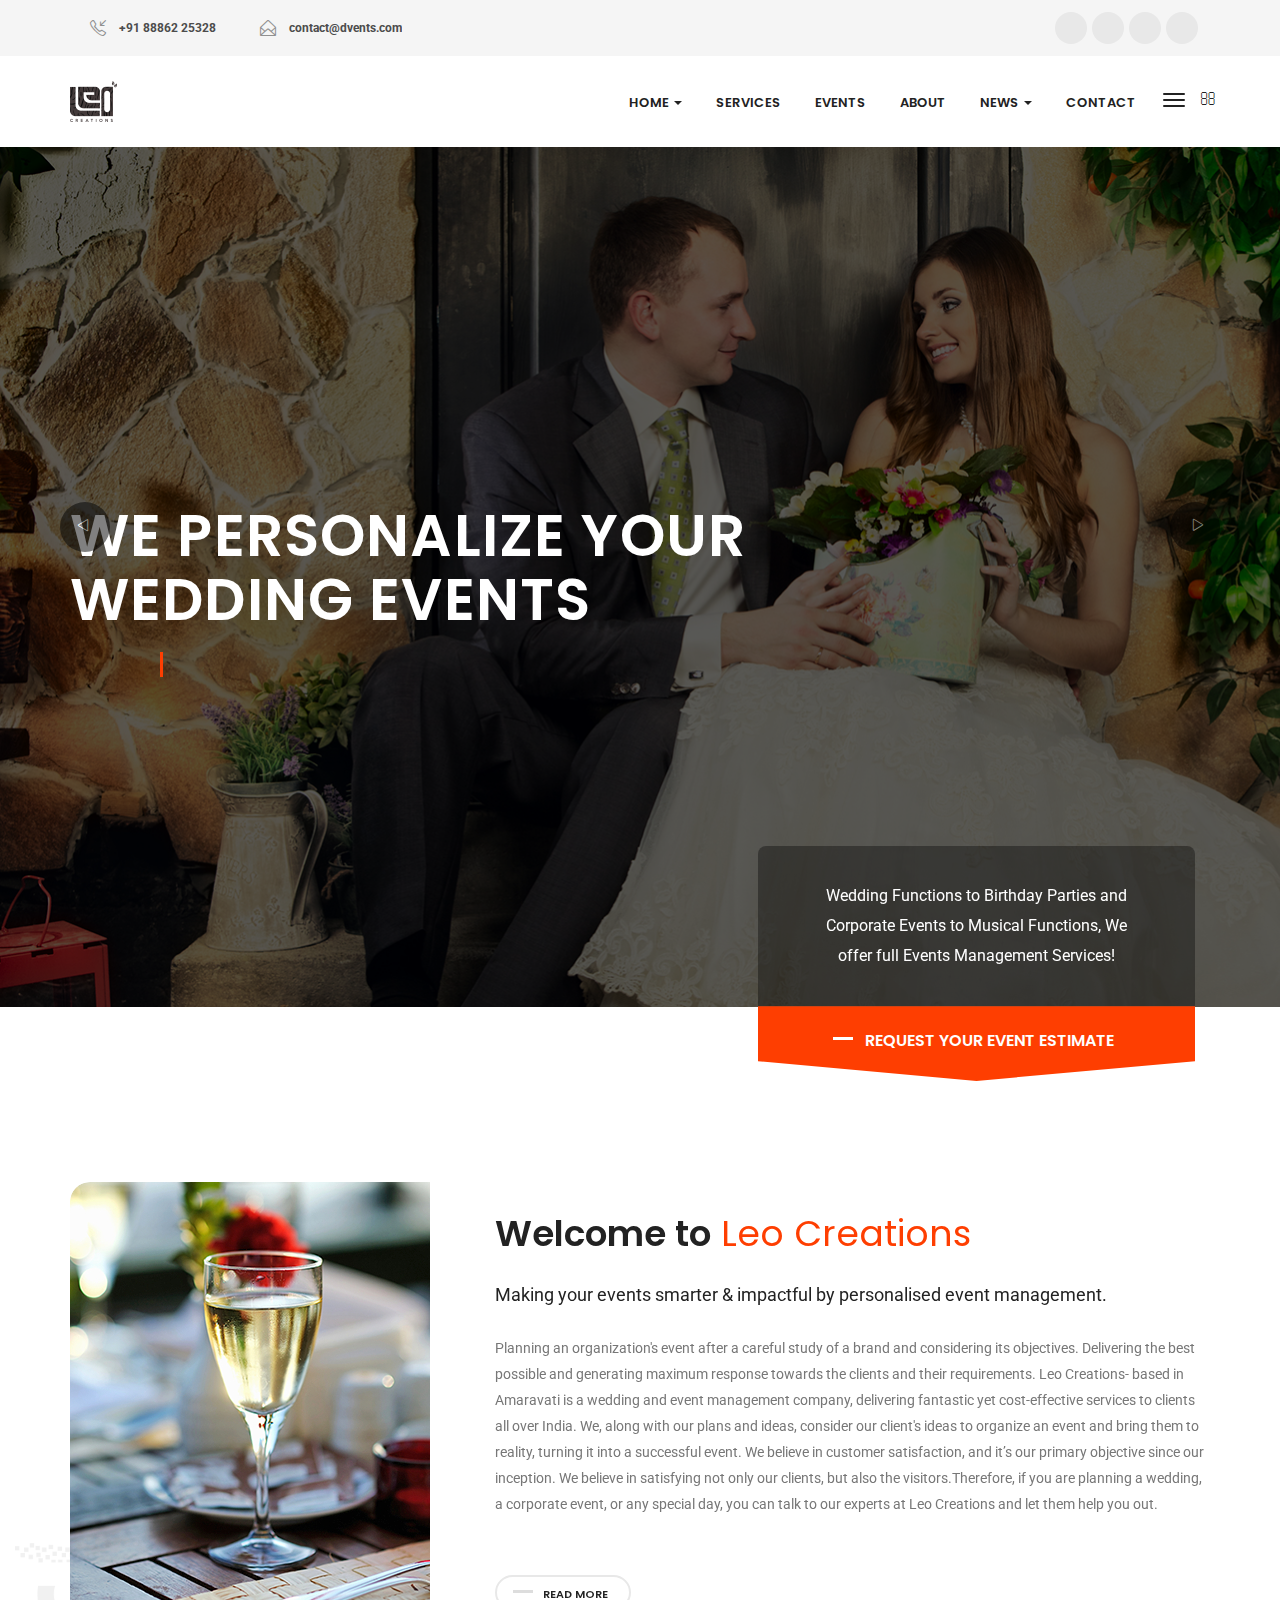
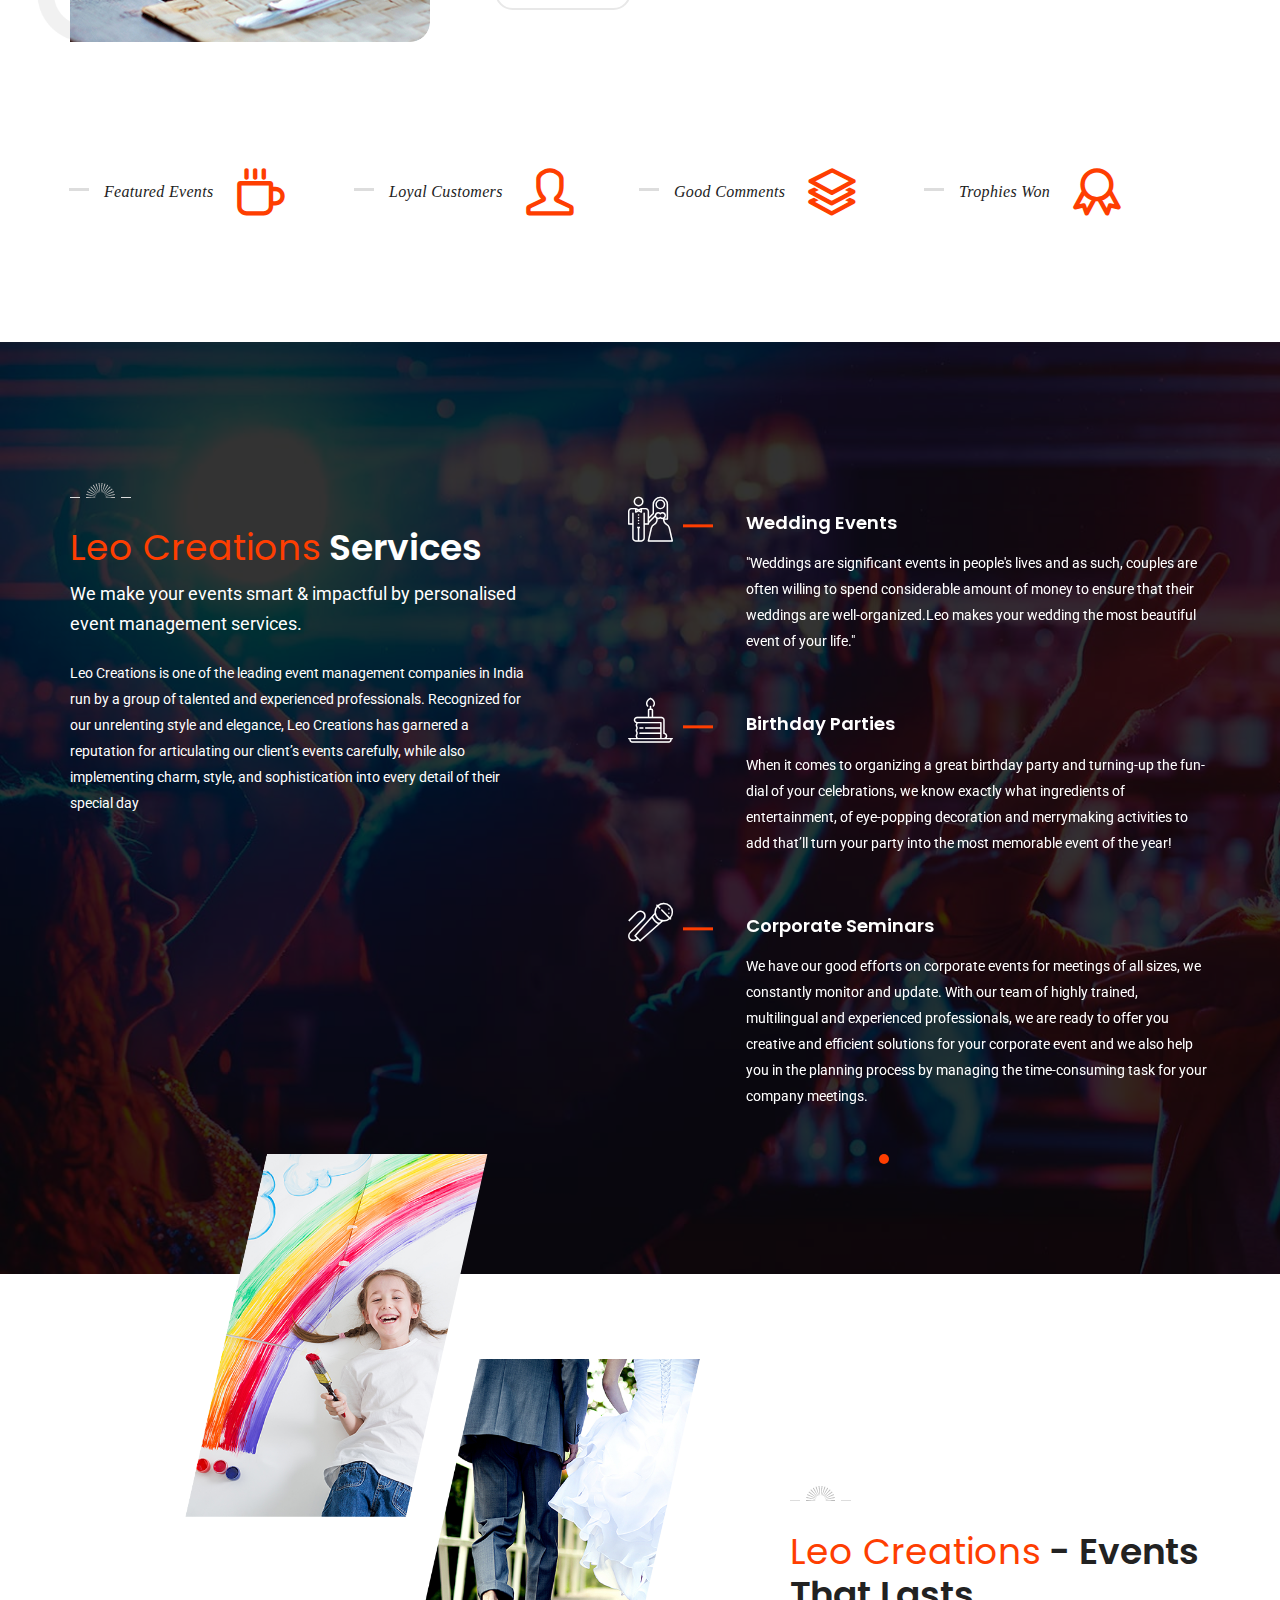
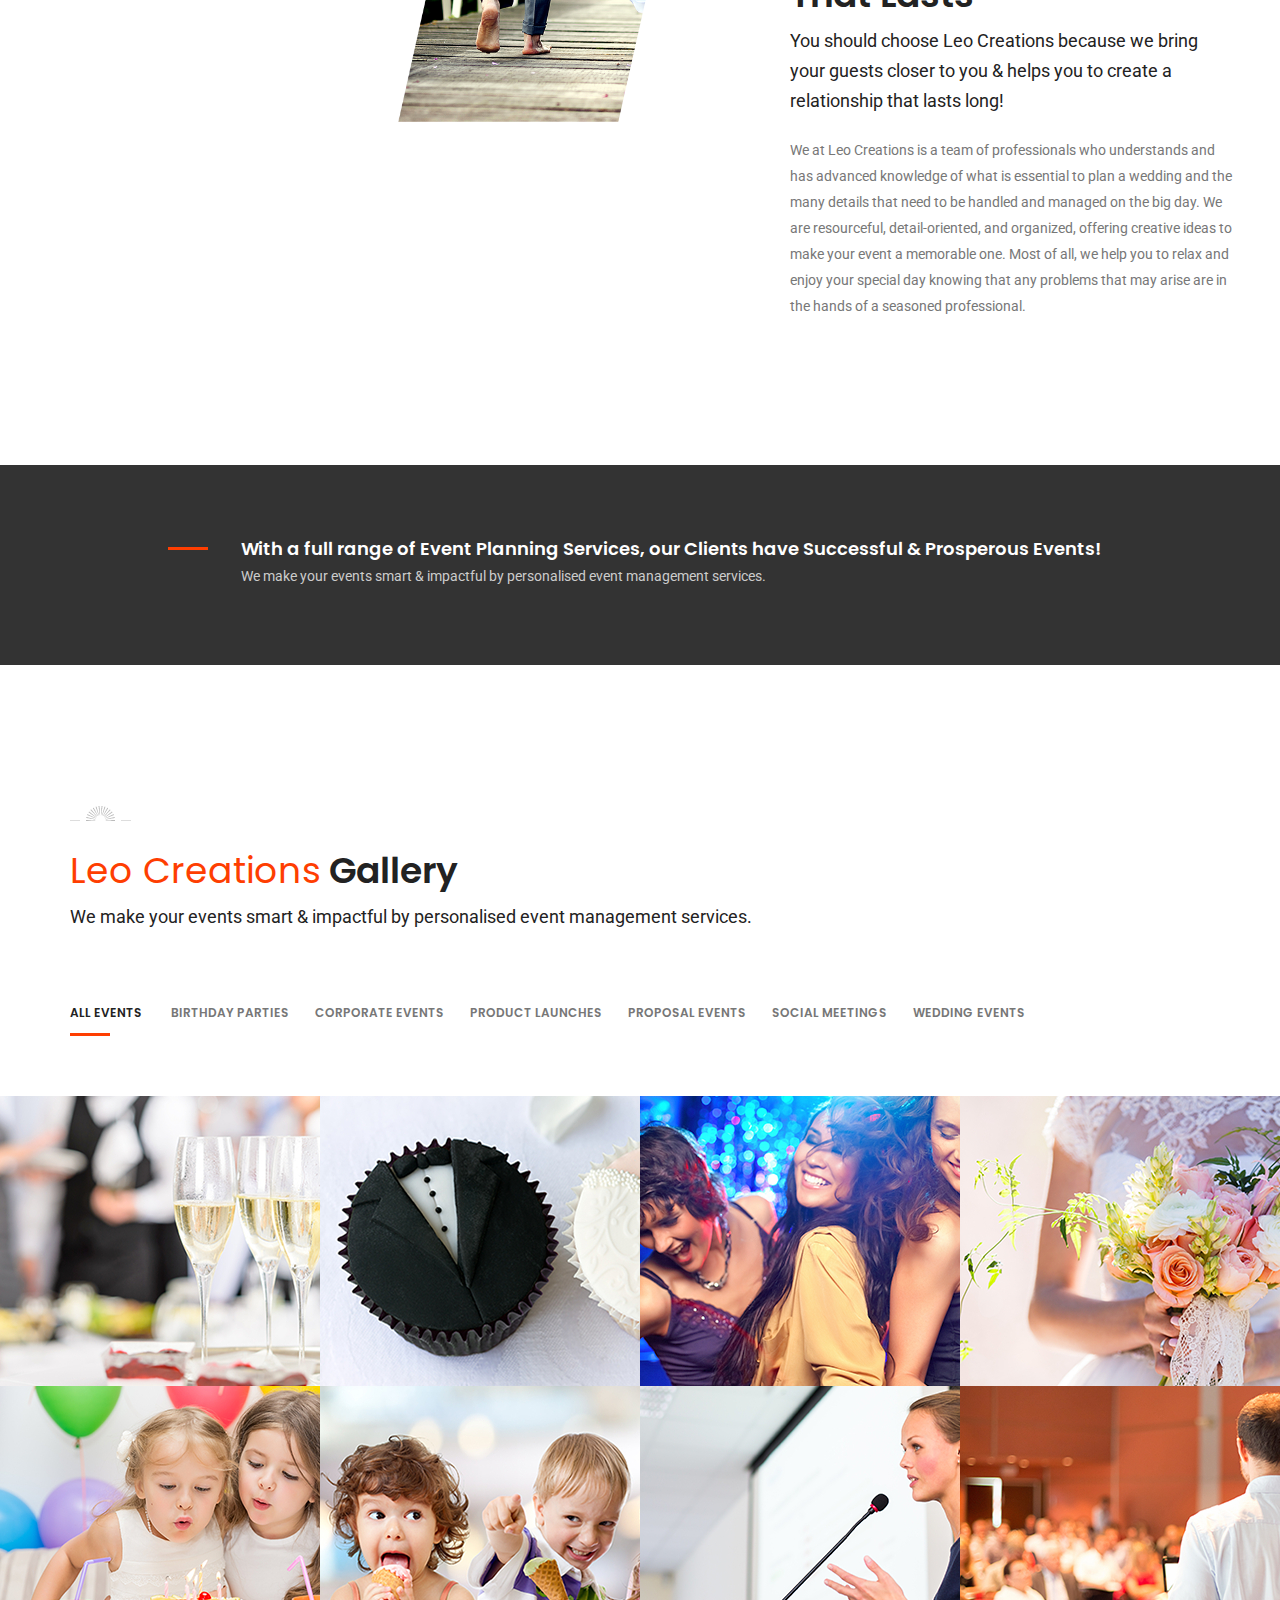
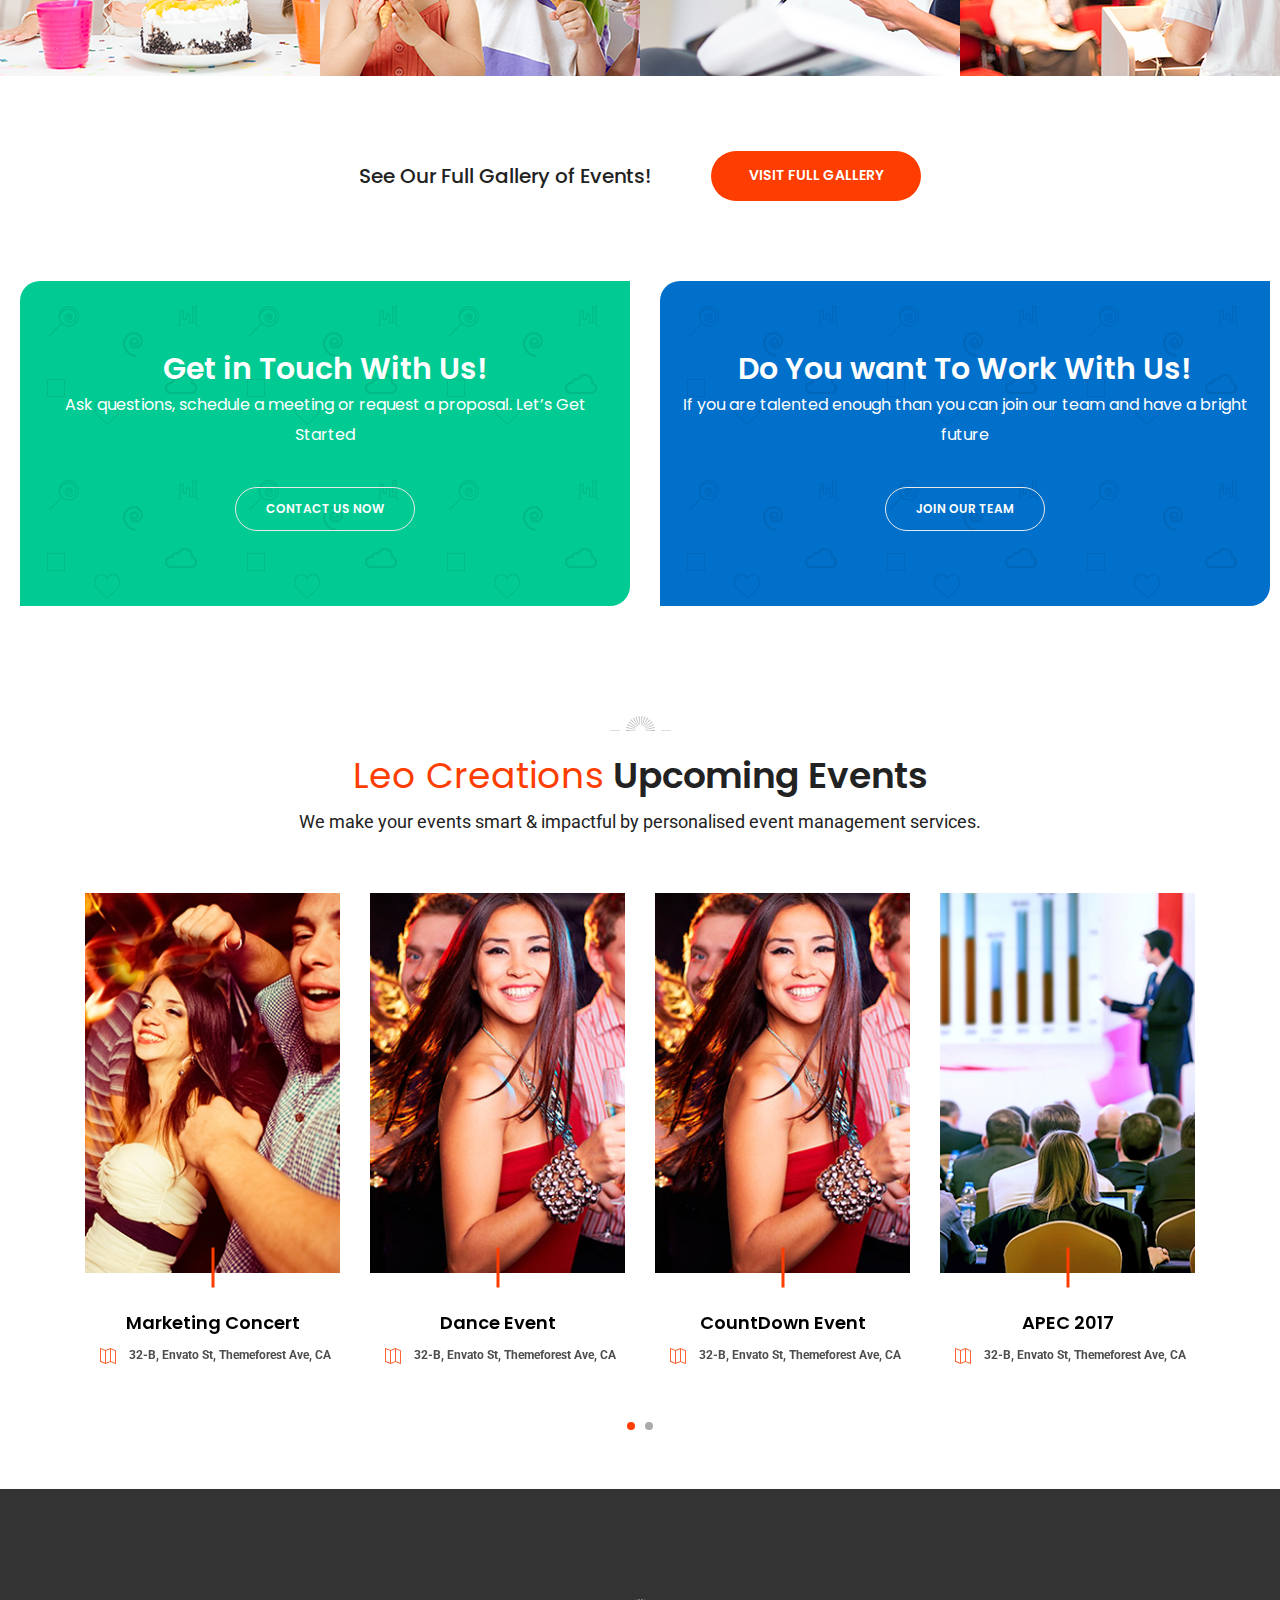
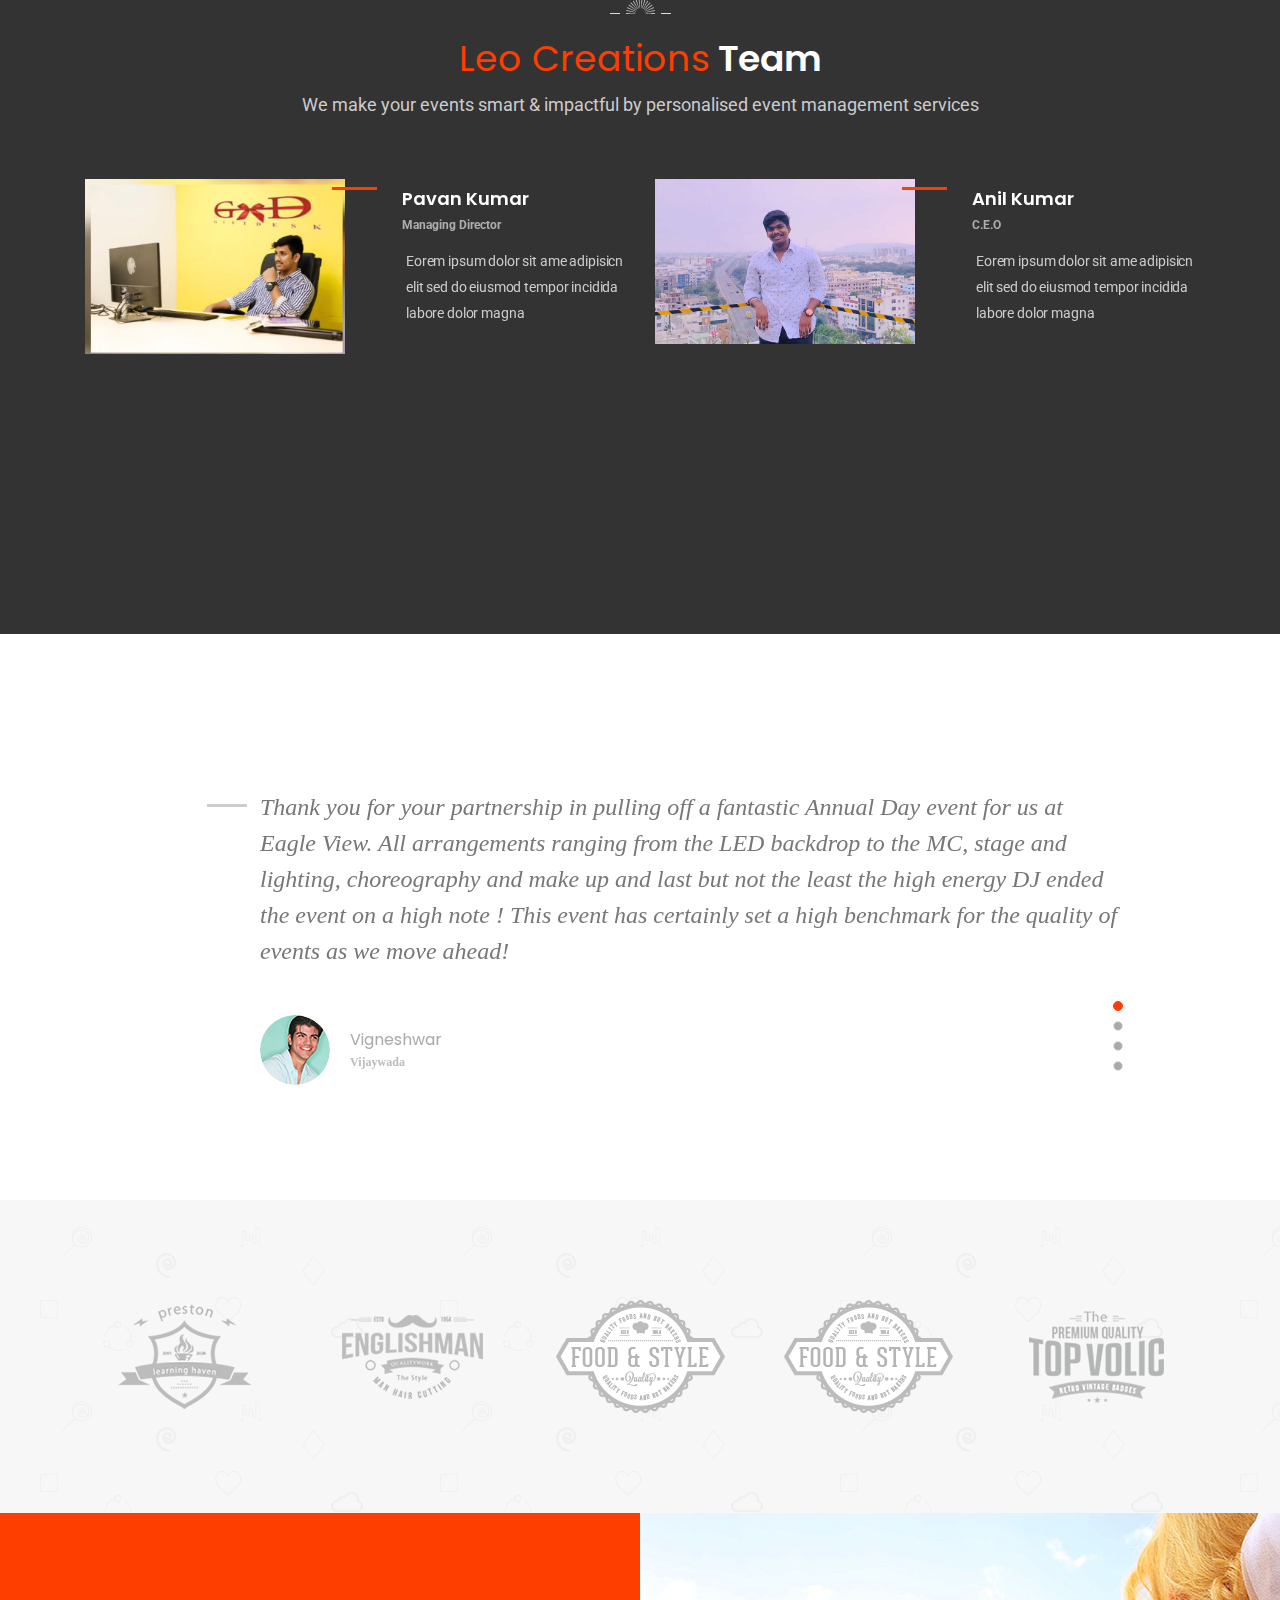
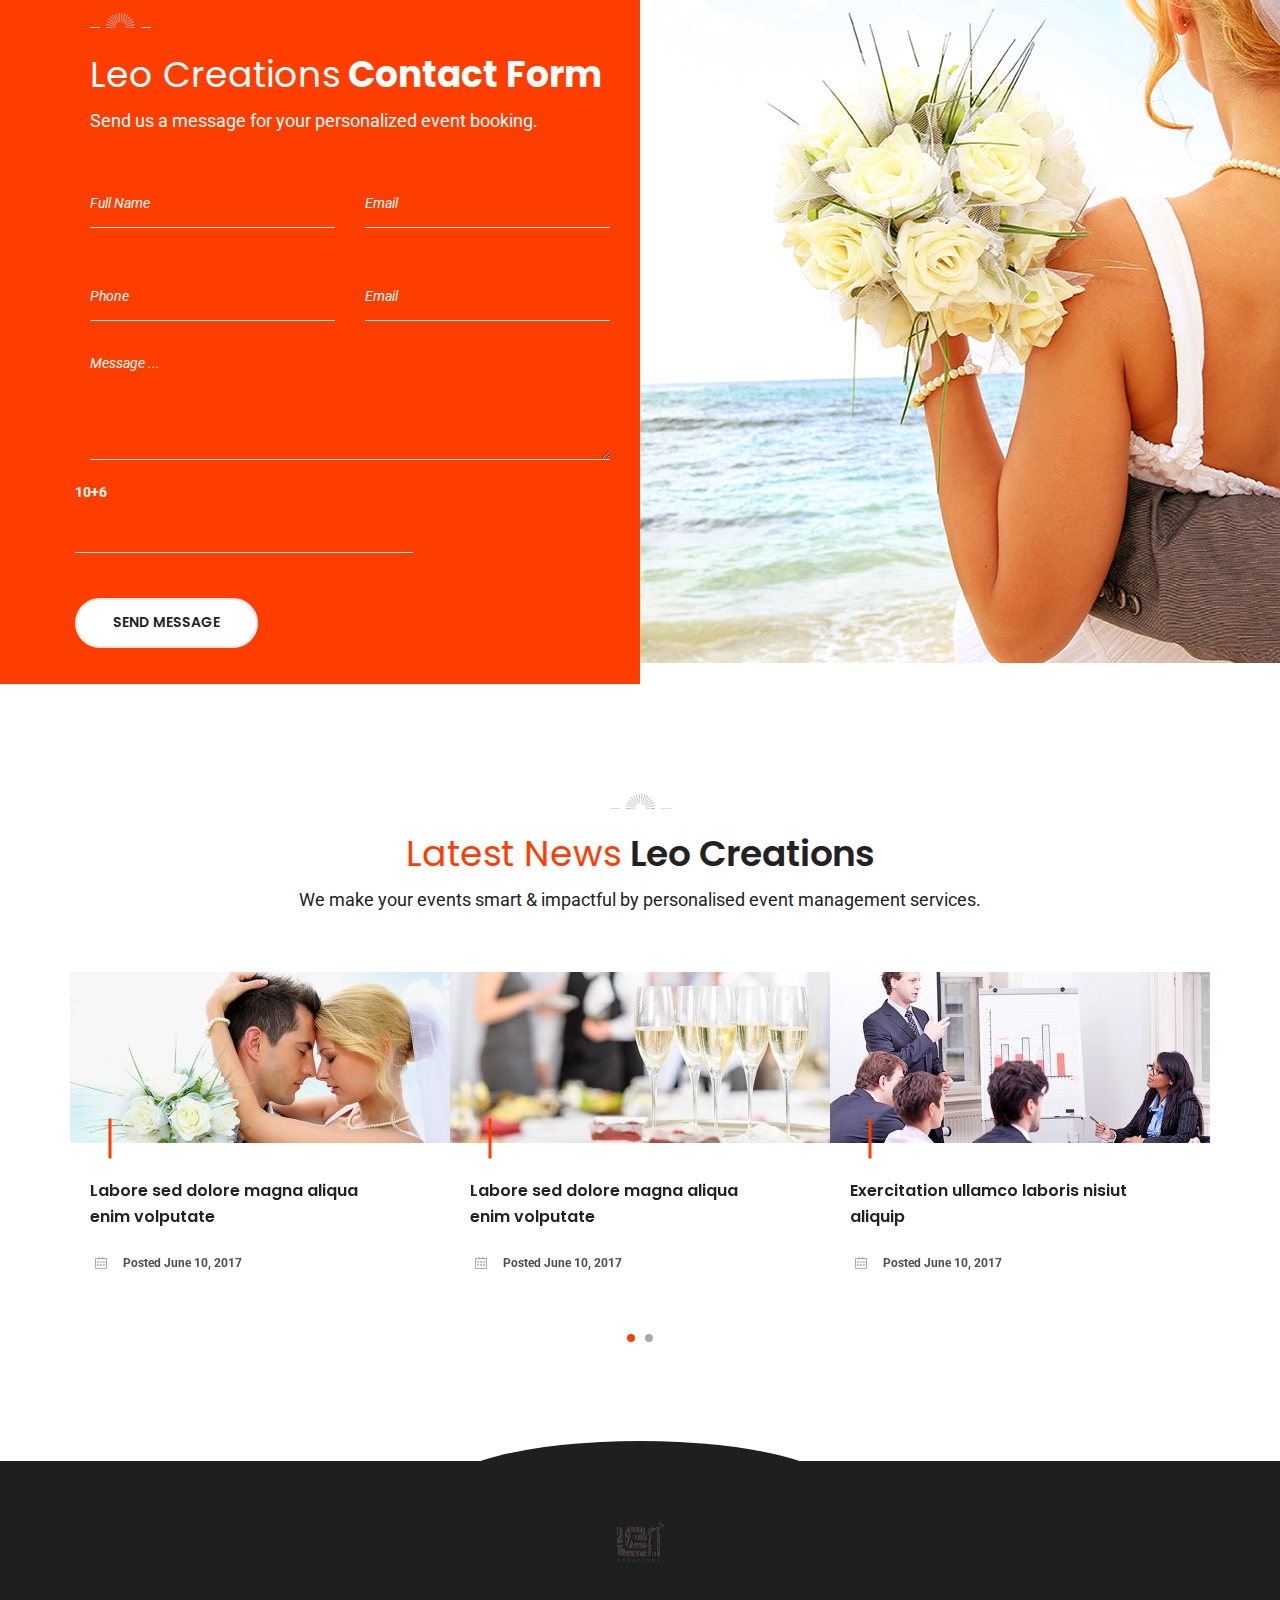
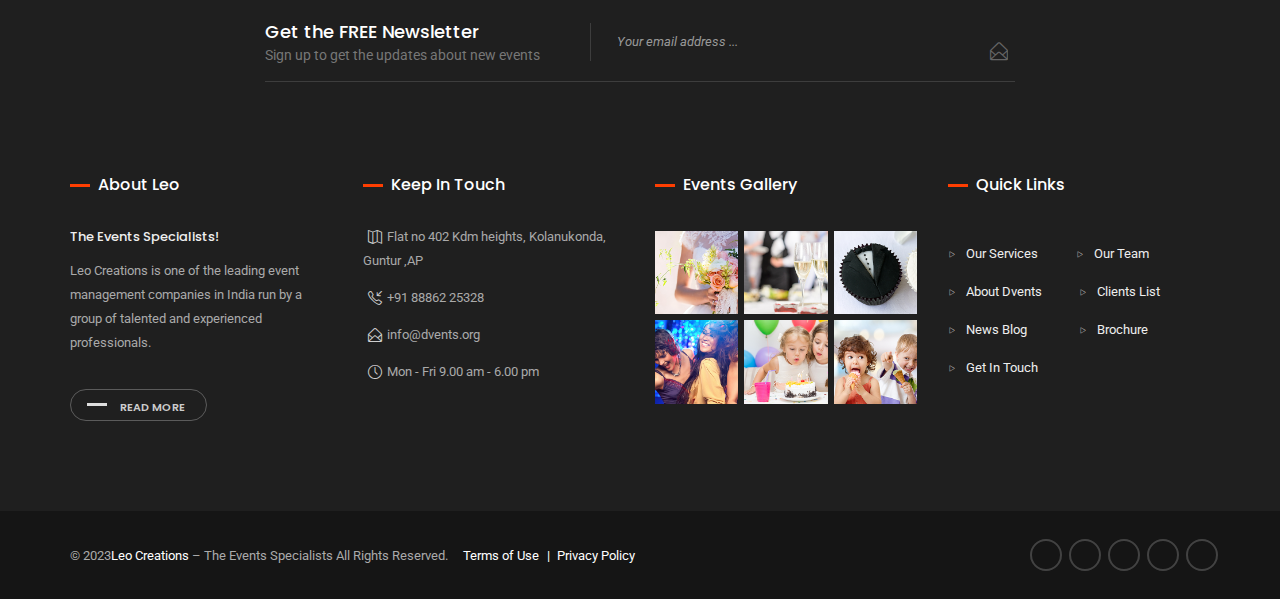
==== commit 57a3c571: "removing pages from header" ====
--- a/dvents/home pages/index.html
+++ b/dvents/home pages/index.html
@@ -379,7 +379,7 @@
 </ul>
 </li>
 <li><a title="CONTACT" href="#contact-form">CONTACT</a></li>
-<li class=" dropdown"><a title="PAGES" href="#" data-toggle="dropdown" class="dropdown-toggle" aria-haspopup="true" aria-expanded="false">PAGES <span class="caret"></span></a>
+<!-- <li class=" dropdown"><a title="PAGES" href="#" data-toggle="dropdown" class="dropdown-toggle" aria-haspopup="true" aria-expanded="false">PAGES <span class="caret"></span></a>
 <ul role="menu" class=" dropdown-menu">
 	<li><a title="Header 1" href="https://demo.ovatheme.com/dvents/header-1/">Header 1</a></li>
 	<li><a title="Header 2" href="https://demo.ovatheme.com/dvents/header-2/">Header 2</a></li>
@@ -394,7 +394,7 @@
 	<li><a title="Privacy Policy" href="https://demo.ovatheme.com/dvents/privacy-policy/">Privacy Policy</a></li>
 	<li><a title="Typography" href="https://demo.ovatheme.com/dvents/typography/">Typography</a></li>
 </ul>
-</li>
+</li> -->
 </ul>
 
                 </div>
